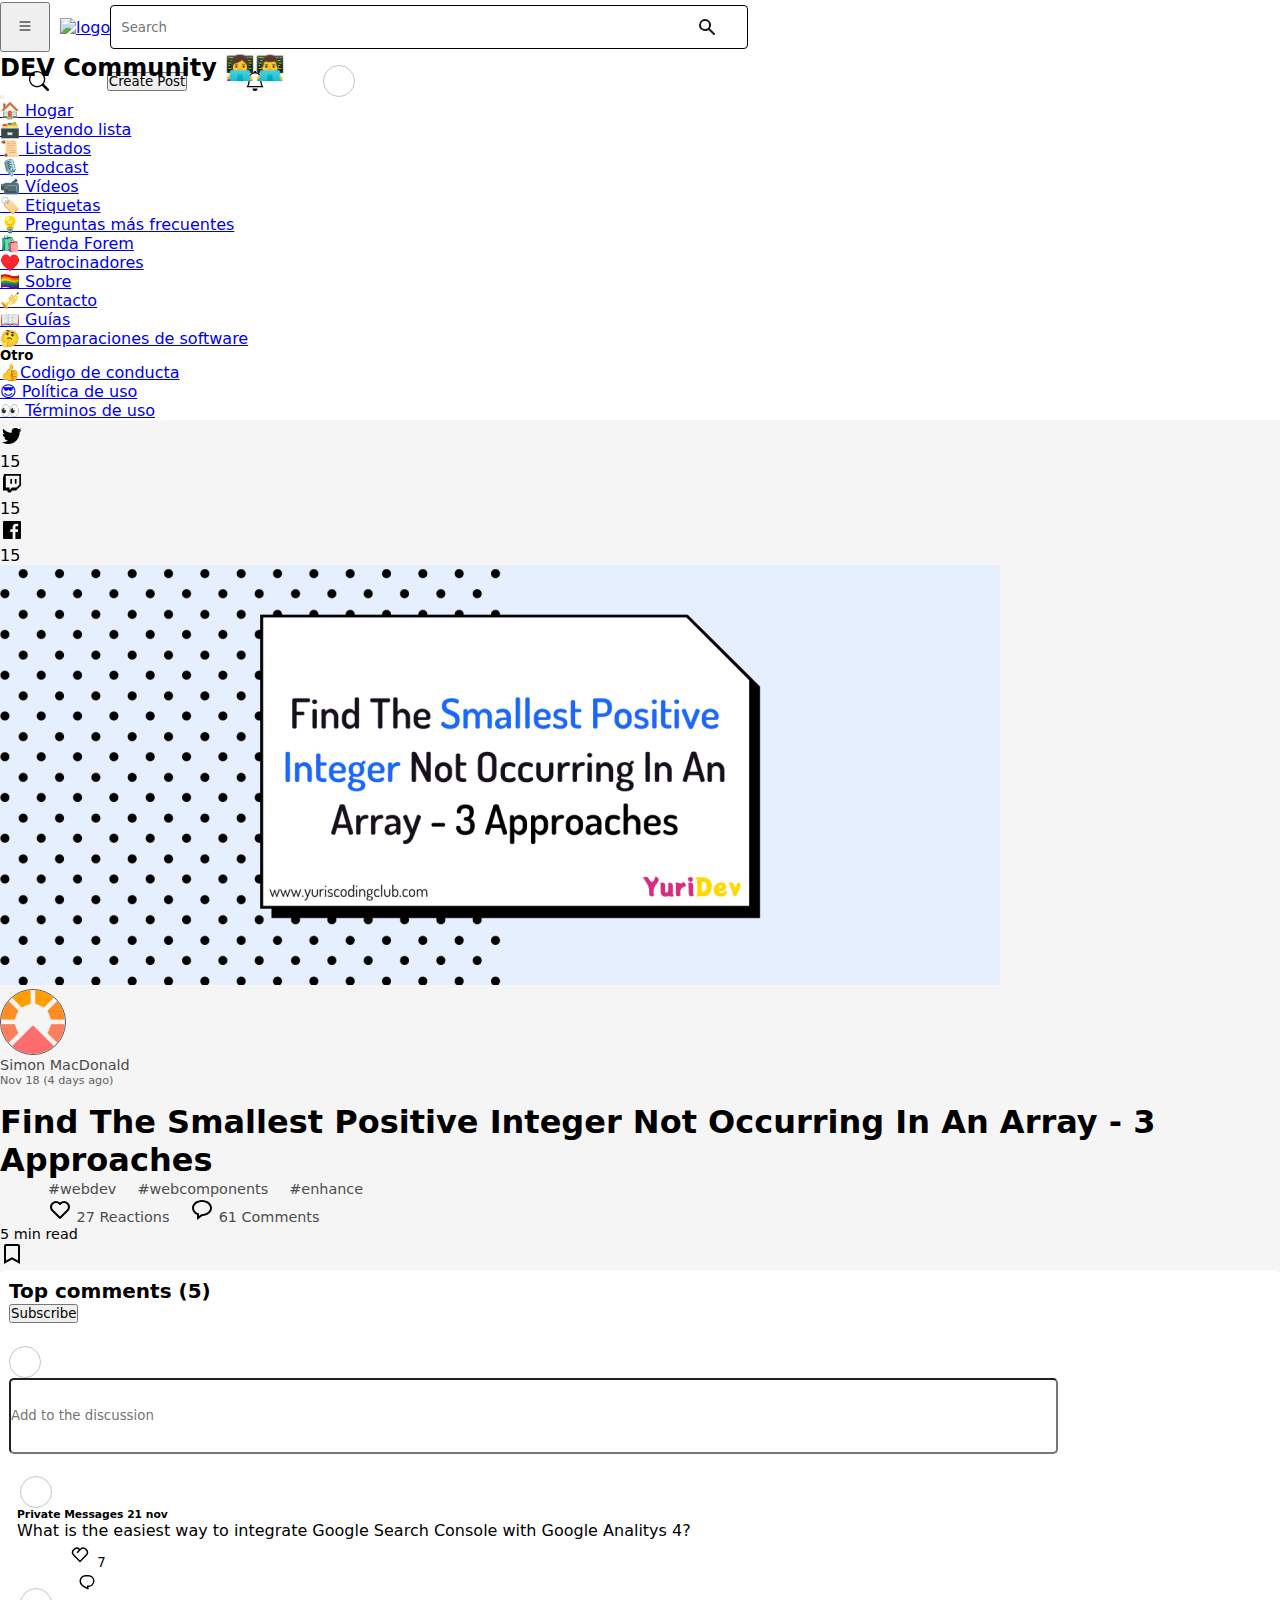
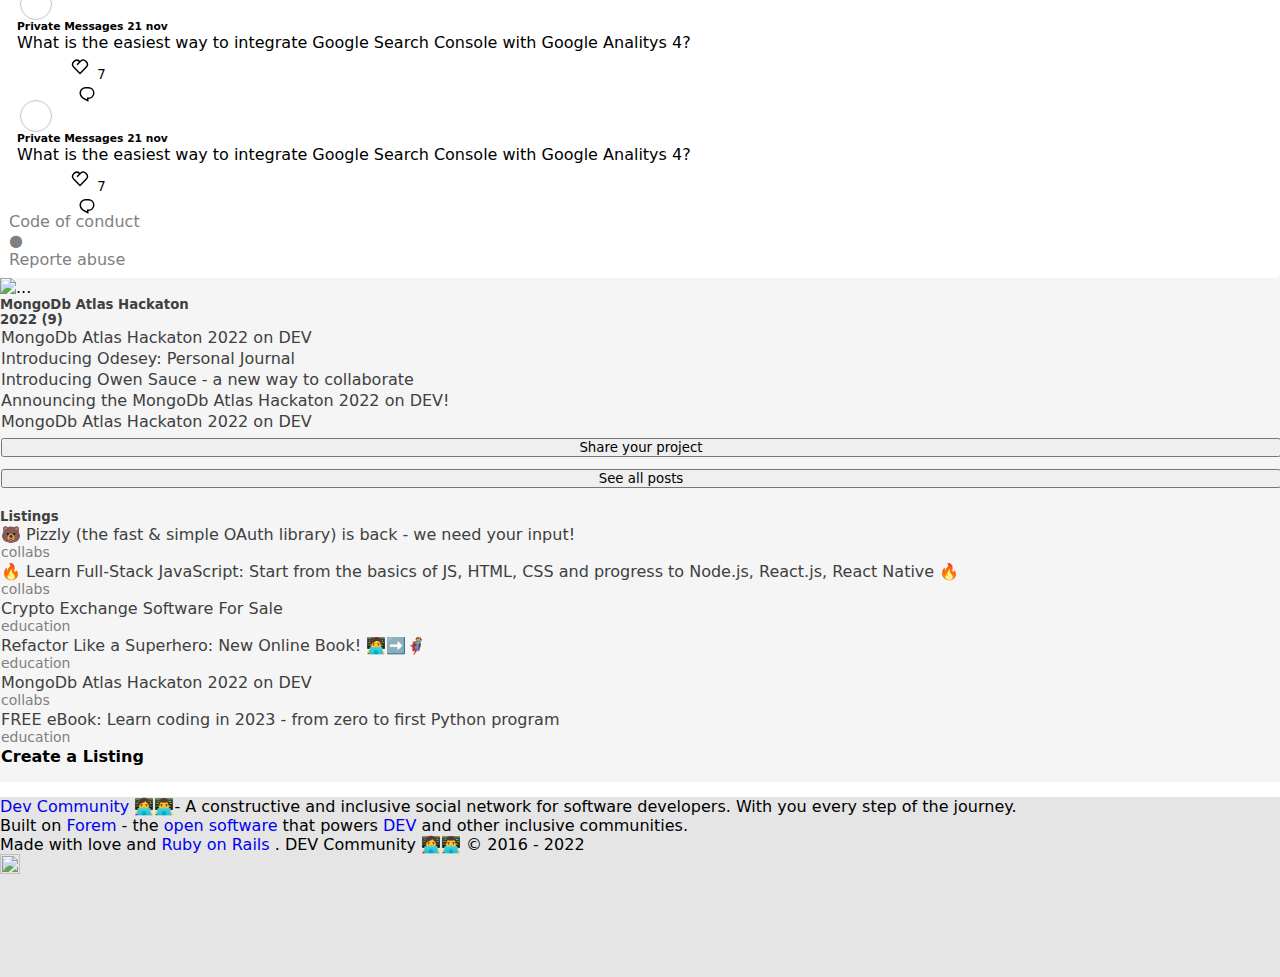
==== src/entrada.html @ 7623a85a "comentarios" ====
<!DOCTYPE html>
<html lang="en">
  <head>
    <meta charset="utf-8" />
    <meta name="viewport" content="width=device-width, initial-scale=1" />
    <title>Bootstrap demo</title>

    <link
      href="https://cdn.jsdelivr.net/npm/bootstrap@5.2.2/dist/css/bootstrap.min.css"
      rel="stylesheet"
      integrity="sha384-Zenh87qX5JnK2Jl0vWa8Ck2rdkQ2Bzep5IDxbcnCeuOxjzrPF/et3URy9Bv1WTRi"
      crossorigin="anonymous"
    />
    <link rel="stylesheet" href="/style/style.css" />
  </head>
  <body>
    <header>
      <nav class="navbar navbar-expand-md d-flex justify-content-between ">
        <div id="navegacion1" class="d-flex justify-content-between">
          <button
            class="d-block d-md-none"
            style="width: 50px; height: 50px"
            type="button"
            data-bs-toggle="offcanvas"
            data-bs-target="#offcanvasExample"
            aria-controls="offcanvasExample"
          >
            <img src="/images/list.svg" alt="menu" />
          </button>
          <a href="#"
            ><img
              src="https://dev-to-uploads.s3.amazonaws.com/uploads/logos/resized_logo_UQww2soKuUsjaOGNB38o.png"
              alt="logo"
          /></a>
          <div class="input-wrapper d-none d-sm-none d-md-block">
            <input type="search" class="input" placeholder="Search">
          
            <svg xmlns="http://www.w3.org/2000/svg" class="input-icon" viewBox="0 0 20 20" fill="currentColor">
              <path fill-rule="evenodd" d="M8 4a4 4 0 100 8 4 4 0 000-8zM2 8a6 6 0 1110.89 3.476l4.817 4.817a1 1 0 01-1.414 1.414l-4.816-4.816A6 6 0 012 8z" clip-rule="evenodd" />
            </svg>
          </div>
        </div>
        <div id="navegacion2" class="d-flex">
          <a href="#" class="d-sm-blok d-md-none"> <div id="search"></div></a>
          <button type="button" class="d-none d-md-block btn btn-outline-primary  " id="post">Create Post</button>
          <a href="#"><div id="bell"></div></a>
          <a id="perfil" href="#"> <div id="imagen"></div></a>
        </div>
      </nav>

      
  
      
           <div

        class="offcanvas offcanvas-start"
        tabindex="-1"
        id="offcanvasExample"
        aria-labelledby="offcanvasExampleLabel"
      >
        <div class="offcanvas-header">
          <h2 class="offcanvas-title" id="offcanvasExampleLabel">
            <b>DEV Community 👩‍💻👨‍💻</b>
          </h2>
          <button
            type="button"
            class="btn-close text-reset"
            data-bs-dismiss="offcanvas"
            aria-label="Close"
          ></button>
        </div>
        <div class="offcanvas-body">
          <li><a href="#">🏠 Hogar</a></li>
          <li><a href="#">🗃️ Leyendo lista</a></li>
          <li><a href="#">📜 Listados</a></li>
          <li><a href="#">🎙️ podcast</a></li>
          <li><a href="#">📹 Vídeos</a></li>
          <li><a href="#">🏷️ Etiquetas</a></li>
          <li><a href="#">💡 Preguntas más frecuentes</a></li>
          <li><a href="#">🛍️ Tienda Forem</a></li>
          <li><a href="#">♥️ Patrocinadores</a></li>
          <li><a href="#">🏳️‍🌈 Sobre</a></li>
          <li><a href="#">🎺 Contacto</a></li>
          <li><a href="#">📖 Guías</a></li>
          <li><a href="#">🤔 Comparaciones de software</a></li>


          <h5 class="offcanvas-title" id="offcanvasExampleLabel">
            <b>Otro</b>
          </h5>


          <li><a href="#">👍Codigo de conducta</a></li>
          <li><a href="#">😎 Política de uso</a></li>
          <li><a href="#">👀 Términos de uso</a></li>
          <div
            class="ftr d-flex justify-content-around align-items-center"
            
          >
            <div class="twitter"></div>
            <div class="facebook"></div>
            <div class="github"></div>
            <div class="instagram"></div>
            <div class="twitch"></div>
          </div>
        </div>
      </div>
      
   

      
    </header>


    <main class="px-3 py-3 px-md-0 px-4 w-100 px-sm-0">
        <div class=" text-center w-100">
          <div class="row">
            <aside class="col-md-4 col-lg-1 d-none d-md-block main__asidei--width">


              <div class="d-flex flex-column align-items-end justify-content-around my-5 pe-2">
                <a class="nav-link text-dark" href="#"
                  ><img src="../images/bxl-twitter (2).svg" alt=""
                /></a>
                <p>15</p>
                <a class="nav-link text-dark" href="#"
                  ><img src="../images/bxl-twitch.svg" alt=""
                /></a>
                <p>15</p>
                <a class="nav-link text-dark" href="#"
                  ><img src="../images/bxl-facebook-square.svg" alt=""
                /></a>
                <p>15</p>

              </div>

            </aside>

            <section class="col-md-8 col-lg-7 section__center">
    
              <div class="py-2 ">
                <div class="card">
                  <img
                    src="../images/cardimage2.webp"
                    class="card-img-top"
                    alt="..."
                  />
                  <div class="card-body">
                    <div class="d-flex justify-content-start align-items-center">
                      <div class="section__card--imgUsuario">
                        <img src="../images/mac.webp" alt="img-entrada" />
                      </div>
                      <div class="section__card--textUsuario">
                        <a href="#" class="">Simon MacDonald</a>
                        <div>
                          <p class="text-start">Nov 18 (4 days ago)</p>
                        </div>

                      </div>
                    </div>

                    <h5 class="card-title section__card--textTitulo">Find The Smallest Positive Integer Not Occurring In An Array - 3 Approaches</h5>
                    <div class="text-start my-2 section__card--textTags">
                      <a href="#" class="">#webdev</a>
                      <a href="#" class="">#webcomponents</a>
                      <a href="#" class="">#enhance</a>
                    </div>
                    <div class="d-flex justify-content-between">
                      <div class="text-start mt-3 section__card--detalles">
                        <a href="#" class="">
                          <img src="../images/bx-heart.svg" alt="heart-icon" />
                          <span>27 Reactions</span>
                        </a>
                        <a href="#" class="">
                          <img
                            src="../images/bx-message-rounded.svg"
                            alt="comment-icon"
                          />
                          <span>61 Comments</span>
                        </a>
                      </div>
                      <div class="d-flex align-items-end section__card--detallesEntrada">
                        <p>5 min read</p>
                        <a href="#" class="link-secondary">
                          <img src="../images/bx-bookmark.svg" alt="book-icon" />
                        </a>
                      </div>
                    </div>
                  </div>
                </div>

              </div>

              <div class=" container comments"> <!--Section Comments-->
                <div class="comments__header d-flex justify-content-between">
                  <b><h2 class="comments__titulo">Top comments (5)</h2></b>
                  <button class="btn btn-outline-secondary">Subscribe</button>
                </div>
                <div class="comments__body ">
                  <div class="row-12 comments__body__nuevo--comentario d-flex">
                    <div class="nuevo__comentario__imagen--perfil col-3" id="imagen"></div>
                    <div class="nuevo__comentario--input col-9">
                      <input type="text" placeholder="Add to the discussion" class="comentario__input">
                    </div>
                  </div>
                  <div class="row comments__body__comentario--100 d-flex">
                    <div class="comments__body__comentario__imagen--perfil col-3" id="imagen"></div>
                    <div class="comments__body__comentario card col-9">
                      <div class="card-body">
                        <h6 class="card-subtitle mb-2  text-muted">Private Messages  21 nov</h6>
                        <p class="card-text">What is the easiest way to integrate Google Search Console with Google Analitys 4?</p>
                      </div>   
                    </div>
                  </div>
                  <div class="comments__body__footer d-flex justify-content-start">
                    <div class="coments__footer__icon d-flex">
                        <button>
                          <span class="d-flex ">
                            <svg  xmlns="http://www.w3.org/2000/svg" width="24" height="24" role="img" aria-labelledby="afn7x1014sww5833kxqg5kiu5793ynjr" class="crayons-icon reaction-icon not-reacted "><title id="afn7x1014sww5833kxqg5kiu5793ynjr">Like comment: </title><path d="M18.884 12.595l.01.011L12 19.5l-6.894-6.894.01-.01A4.875 4.875 0 0112 5.73a4.875 4.875 0 016.884 6.865zM6.431 7.037a3.375 3.375 0 000 4.773L12 17.38l5.569-5.569a3.375 3.375 0 10-4.773-4.773L9.613 10.22l-1.06-1.062 2.371-2.372a3.375 3.375 0 00-4.492.25v.001z"></path></svg>
                            <p>7</p>
                          </span>
                        </button>
                        
                    </div>   
                    <div class="coments__footer__icon d-flex">
                      <button>
                        <svg xmlns="http://www.w3.org/2000/svg" width="24" height="24" role="img" aria-labelledby="ale1wcowz6js3zw13abgcgvdupg0ibn3" class="crayons-icon reaction-icon not-reacted"><title id="ale1wcowz6js3zw13abgcgvdupg0ibn3">Comment button</title><path d="M10.5 5h3a6 6 0 110 12v2.625c-3.75-1.5-9-3.75-9-8.625a6 6 0 016-6zM12 15.5h1.5a4.501 4.501 0 001.722-8.657A4.5 4.5 0 0013.5 6.5h-3A4.5 4.5 0 006 11c0 2.707 1.846 4.475 6 6.36V15.5z"></path></svg>
                      </button>
                      <p></p>
                   </div> 
                                    
                </div>
                <div class="row comments__body__comentario--100 d-flex">
                  <div class="comments__body__comentario__imagen--perfil col-3" id="imagen"></div>
                  <div class="comments__body__comentario card col-9">
                    <div class="card-body">
                      <h6 class="card-subtitle mb-2  text-muted">Private Messages  21 nov</h6>
                      <p class="card-text">What is the easiest way to integrate Google Search Console with Google Analitys 4?</p>
                    </div>   
                  </div>
                </div>
                <div class="comments__body__footer d-flex justify-content-start">
                  <div class="coments__footer__icon d-flex">
                      <button>
                        <span class="d-flex ">
                          <svg  xmlns="http://www.w3.org/2000/svg" width="24" height="24" role="img" aria-labelledby="afn7x1014sww5833kxqg5kiu5793ynjr" class="crayons-icon reaction-icon not-reacted "><title id="afn7x1014sww5833kxqg5kiu5793ynjr">Like comment: </title><path d="M18.884 12.595l.01.011L12 19.5l-6.894-6.894.01-.01A4.875 4.875 0 0112 5.73a4.875 4.875 0 016.884 6.865zM6.431 7.037a3.375 3.375 0 000 4.773L12 17.38l5.569-5.569a3.375 3.375 0 10-4.773-4.773L9.613 10.22l-1.06-1.062 2.371-2.372a3.375 3.375 0 00-4.492.25v.001z"></path></svg>
                          <p>7</p>
                        </span>
                      </button>
                      
                  </div>   
                  <div class="coments__footer__icon d-flex">
                    <button>
                      <svg xmlns="http://www.w3.org/2000/svg" width="24" height="24" role="img" aria-labelledby="ale1wcowz6js3zw13abgcgvdupg0ibn3" class="crayons-icon reaction-icon not-reacted"><title id="ale1wcowz6js3zw13abgcgvdupg0ibn3">Comment button</title><path d="M10.5 5h3a6 6 0 110 12v2.625c-3.75-1.5-9-3.75-9-8.625a6 6 0 016-6zM12 15.5h1.5a4.501 4.501 0 001.722-8.657A4.5 4.5 0 0013.5 6.5h-3A4.5 4.5 0 006 11c0 2.707 1.846 4.475 6 6.36V15.5z"></path></svg>
                    </button>
                    <p></p>
                 </div> 
                                  
              </div>
              <div class="row comments__body__comentario--100 d-flex">
                <div class="comments__body__comentario__imagen--perfil col-3" id="imagen"></div>
                <div class="comments__body__comentario card col-9">
                  <div class="card-body">
                    <h6 class="card-subtitle mb-2  text-muted">Private Messages  21 nov</h6>
                    <p class="card-text">What is the easiest way to integrate Google Search Console with Google Analitys 4?</p>
                  </div>   
                </div>
              </div>
              <div class="comments__body__footer d-flex justify-content-start">
                <div class="coments__footer__icon d-flex">
                    <button>
                      <span class="d-flex ">
                        <svg  xmlns="http://www.w3.org/2000/svg" width="24" height="24" role="img" aria-labelledby="afn7x1014sww5833kxqg5kiu5793ynjr" class="crayons-icon reaction-icon not-reacted "><title id="afn7x1014sww5833kxqg5kiu5793ynjr">Like comment: </title><path d="M18.884 12.595l.01.011L12 19.5l-6.894-6.894.01-.01A4.875 4.875 0 0112 5.73a4.875 4.875 0 016.884 6.865zM6.431 7.037a3.375 3.375 0 000 4.773L12 17.38l5.569-5.569a3.375 3.375 0 10-4.773-4.773L9.613 10.22l-1.06-1.062 2.371-2.372a3.375 3.375 0 00-4.492.25v.001z"></path></svg>
                        <p>7</p>
                      </span>
                    </button>
                    
                </div>   
                <div class="coments__footer__icon d-flex">
                  <button>
                    <svg xmlns="http://www.w3.org/2000/svg" width="24" height="24" role="img" aria-labelledby="ale1wcowz6js3zw13abgcgvdupg0ibn3" class="crayons-icon reaction-icon not-reacted"><title id="ale1wcowz6js3zw13abgcgvdupg0ibn3">Comment button</title><path d="M10.5 5h3a6 6 0 110 12v2.625c-3.75-1.5-9-3.75-9-8.625a6 6 0 016-6zM12 15.5h1.5a4.501 4.501 0 001.722-8.657A4.5 4.5 0 0013.5 6.5h-3A4.5 4.5 0 006 11c0 2.707 1.846 4.475 6 6.36V15.5z"></path></svg>
                  </button>
                  <p></p>
               </div> 
                                
            </div>

                  
                  <div class="comments__footer d-flex flex-row justify-content-center">
                    <a href="#" style="text-decoration: none;"><p style="color: grey;"> Code of conduct</p></a>
                    <div style="width: 20px; color: grey;">●</div>
                    <a href="#" style="text-decoration: none;"><p style="color: grey;">Reporte abuse</p></a>

                  </div>

                
              </div>
              </div>
            </section>

            <aside class="col-lg-4">
              <div class="col--der pe-5">
                    <div>
                    <div class="card">
                        <img src="https://res.cloudinary.com/practicaldev/image/fetch/s--5h37pDBt--/c_limit,f_auto,fl_progressive,q_auto,w_500/https://dev-to-uploads.s3.amazonaws.com/uploads/articles/k29d2yopcvvhbmg57tto.png" class="card-img-top img-fluid"
                        alt="..."  style="width: 100%"/>
                        <div class="card-body">
                        
                        <h5 class="card-title">MongoDb Atlas Hackaton <br>
                            2022 (9)</h5>
            
                            <ul class="list-group list-group-flush">
                            <li class="list-group-item">MongoDb Atlas Hackaton 2022 on DEV</li>
                            <li class="list-group-item">Introducing Odesey: Personal Journal </li>
                            <li class="list-group-item">Introducing Owen Sauce - a new way to collaborate</li>
                            <li class="list-group-item">Announcing the MongoDb Atlas Hackaton 2022 on DEV!</li>
                            <li class="list-group-item">MongoDb Atlas  Hackaton 2022 on DEV</li>
                            <li class="list-group-item"><button type="button" class="btn btn-primary">Share your project</button></li>
                            <li class="list-group-item"><button type="button" class="btn btn-secondary">See all posts</button></li>
                            </ul>
                        
                        </div>
                    </div>
                    </div>
            
                    <div>
                    <div class="card">
                        <div class="card-body">
                        <h5 class="card-title">Listings </h5>
                        <ul class="list-group list-group-flush">
                            <li class="list-group-item">🐻 Pizzly (the fast & simple OAuth library) is back - we need your input! <p class="card-text">collabs </p></li>
                            <li class="list-group-item">🔥 Learn Full-Stack JavaScript: Start from the basics of JS, HTML, CSS and progress to Node.js, React.js, React Native 🔥 <p class="card-text">collabs </p></li>
                            <li class="list-group-item">Crypto Exchange Software For Sale <p class="card-text">education </p></li>
                            <li class="list-group-item">Refactor Like a Superhero: New Online Book! 🧑‍💻➡️🦸<p class="card-text">education </p></li>
                            <li class="list-group-item">MongoDb Atlas Hackaton 2022 on DEV <p class="card-text">collabs </p></li>
                            <li class="list-group-item">FREE eBook: Learn coding in 2023 - from zero to first Python program<p class="card-text">education </p></li>
                            <li class="list-group-item"><div class="card-body">
                            <a href="#" class="card-link">Create a Listing</a> 
                            
                            </div></li>
                            
                        </ul>
                        
                        </div>
                        
                    </div>
                    </div>
              </div>     
            </aside>


          </div>
        </div>

    </main>


    <footer class="text-center"> 
        <div class=" p-4 pb-0" style="background-color: #e5e5e5;"> 
            <section class=""> 
                <p class="d-flex justify-content-center align-items-center"> <span class="me-3"><a href="https://dev.to/">Dev Community </a> 👩‍💻👨‍💻- A constructive and inclusive social network for software developers. With you every step of the journey.</span></p>

                <p class="d-flex justify-content-center align-items-center"><span class="me-3">Built on <a href="https://www.forem.com/">Forem</a> - the <a href="https://dev.to/t/opensource">open software</a> that powers <a href="#">DEV</a> and other inclusive communities.</span></p>

                <p class="d-flex justify-content-center align-items-center"><span class="me-3">Made with love and <a href="https://dev.to/t/rails">Ruby on Rails </a>. DEV Community 👩‍💻👨‍💻 © 2016 - 2022</span></p>

                <img src="https://cdn5.vectorstock.com/i/1000x1000/11/04/green-leaf-logo-design-template-modern-leaf-logo-vector-26551104.jpg" alt="" > 
            </section> 
        </div>
    </footer>

      <script
      src="https://cdn.jsdelivr.net/npm/bootstrap@5.2.2/dist/js/bootstrap.bundle.min.js"
      integrity="sha384-OERcA2EqjJCMA+/3y+gxIOqMEjwtxJY7qPCqsdltbNJuaOe923+mo//f6V8Qbsw3"
      crossorigin="anonymous">
      </script>
  </body>
</html>
---- style/style.css ----
header {
  background-color: #ffffff;
  border-bottom: 4px #f5f5f5 solid;
}

@media only screen and (max-width: 810px) {
  nav {
    width: 100%;
    height: 6vh;
    align-items: center;
  }
  nav #navegacion1 {
    width: 25%;
    height: 100%;
    display: flex;
    align-items: center;
    height: 100%;
  }
  nav #navegacion1 button {
    border: 0;
    background-color: transparent;
  }
  nav #navegacion1 button img {
    width: 2rem;
    height: 2rem;
  }
  nav #navegacion1 a img {
    width: 3.14rem;
    height: 2.5rem;
  }
  nav #navegacion2 {
    width: 30%;
    height: 100%;
    display: flex;
    justify-content: space-around;
    align-items: center;
  }
  nav #navegacion2 #search {
    background-image: url("/images/search.svg");
    background-size: 100% 100%;
    width: 20px;
    height: 20px;
  }
  nav #navegacion2 #bell {
    background-image: url("/images/bell.svg");
    background-size: 100% 100%;
    width: 20px;
    height: 20px;
  }
  nav #navegacion2 #perfil #imagen {
    border: 1px solid #c5c5c5;
    background-image: url("https://res.cloudinary.com/practicaldev/image/fetch/s--rw78308h--/c_fill,f_auto,fl_progressive,h_90,q_auto,w_90/https://dev-to-uploads.s3.amazonaws.com/uploads/user/profile_image/957623/0e3c3a82-6032-495f-8ee4-874d95885c14.png");
    border-radius: 20px;
    width: 30px;
    height: 30px;
  }
  .offcanvas.offcanvas-start {
    width: 76%;
  }
  .offcanvas.offcanvas-start h2 {
    font-size: 1.125rem;
  }
  .offcanvas .offcanvas-body li {
    display: flex;
    align-items: center;
    width: 100%;
    height: 5%;
    list-style: none;
  }
  .offcanvas .offcanvas-body li a {
    color: black;
    height: 80%;
    text-decoration: none;
  }
  .offcanvas .offcanvas-body .ftr {
    width: 80%;
    height: 5vh;
  }
  .offcanvas .offcanvas-body .ftr .twitter {
    background-image: url("/images/twitter.svg");
    background-size: 100% 100%;
    width: 20px;
    height: 20px;
  }
  .offcanvas .offcanvas-body .ftr .facebook {
    background-image: url("/images/facebook.svg");
    background-size: 100% 100%;
    width: 20px;
    height: 20px;
  }
  .offcanvas .offcanvas-body .ftr .github {
    background-image: url(/images/github.svg);
    background-size: 100% 100%;
    width: 20px;
    height: 20px;
  }
  .offcanvas .offcanvas-body .ftr .instagram {
    background-image: url("/images/instagram.svg");
    background-size: 100% 100%;
    width: 20px;
    height: 20px;
  }
  .offcanvas .offcanvas-body .ftr .twitch {
    background-image: url("/images/twitch.svg");
    background-size: 100% 100%;
    width: 20px;
    height: 20px;
  }
}
@media only screen and (min-width: 810px) {
  body header nav {
    width: 100%;
    height: 6vh;
    align-items: center;
  }
  body header nav #navegacion1 {
    width: 60%;
    height: 100%;
    display: flex;
    align-items: center;
  }
  body header nav #navegacion1 a {
    margin-left: 10px;
  }
  body header nav #navegacion1 a img {
    width: 3.6rem;
    height: 2.7rem;
  }
  body header nav #navegacion1 .input-wrapper {
    position: relative;
    width: 83%;
  }
  body header nav #navegacion1 .input {
    border: 1px solid black;
    border-radius: 4px;
    color: #191919;
    padding: 15px 2px 15px 10px;
    width: 100%;
    height: 2.7rem;
  }
  body header nav #navegacion1 .input-icon {
    color: #191919;
    position: absolute;
    width: 20px;
    height: 20px;
    left: 92%;
    top: 50%;
    transform: translateY(-50%);
  }
  body header nav #navegacion2 {
    width: 30%;
    height: 100%;
    display: flex;
    justify-content: space-around;
    align-items: center;
  }
  body header nav #navegacion2 #search {
    background-image: url("/images/search.svg");
    background-size: 100% 100%;
    width: 20px;
    height: 20px;
  }
  body header nav #navegacion2 #bell {
    background-image: url("/images/bell.svg");
    background-size: 100% 100%;
    width: 20px;
    height: 20px;
  }
  body header nav #navegacion2 #perfil #imagen {
    border: 1px solid #c5c5c5;
    background-image: url("https://res.cloudinary.com/practicaldev/image/fetch/s--rw78308h--/c_fill,f_auto,fl_progressive,h_90,q_auto,w_90/https://dev-to-uploads.s3.amazonaws.com/uploads/user/profile_image/957623/0e3c3a82-6032-495f-8ee4-874d95885c14.png");
    border-radius: 20px;
    width: 30px;
    height: 30px;
  }
}
main {
  background-color: #f5f5f5;
}
main .main__asideDer--iconosredes {
  color: #404040;
}
main .main__asided--width {
  width: 22rem;
}
main section .active {
  background-color: #f5f5f5 !important;
  color: #000 !important;
  font-weight: bold !important;
}
main section .section__botton--group {
  background-color: transparent;
  color: #575757;
  border: none;
  font-size: 1.1rem;
}
main section .section__card--imgUsuario {
  width: 5%;
  margin-right: 0.5rem;
}
main section .section__card--imgUsuario img {
  width: 100%;
  border: 1px solid #575757;
  border-radius: 50%;
  display: flex;
  justify-content: center;
  align-items: center;
}
main section .section__card--textUsuario a {
  color: #4d4d4d;
  font-weight: 500;
  font-size: 0.9rem;
  text-decoration: none;
}
main section .section__card--textUsuario p {
  font-size: 0.7rem;
  color: #5f5f5f;
  margin: 0;
}
main section .section__card--textTitulo {
  font-size: 2rem;
  font-weight: 700;
  margin-top: 1rem;
}
main section .section__card--textSubtitulo {
  font-size: 1.5rem;
  font-weight: 700;
}
main section .section__card--textTags {
  margin-left: 3rem;
}
main section .section__card--textTags a {
  text-decoration: none;
  color: #4d4d4d;
  margin-right: 1rem;
  font-size: 0.9rem;
}
main section .section__card--textTags a:hover {
  color: #000;
}
main section .section__card--detalles {
  margin-left: 3rem;
}
main section .section__card--detalles a {
  text-decoration: none;
  color: #4d4d4d;
  margin-right: 1rem;
  font-size: 0.9rem;
}
main section .section__card--detalles a:hover {
  color: #000;
}
main section .section__card--detallesEntrada p {
  margin: 0 1rem 0 0;
  font-size: 0.9rem;
}
main section .section__card--detallesEntrada img {
  margin-right: 1rem;
}

@media screen and (max-width: 576px) {
  aside .card__aside--1,
aside .card__aside--2,
aside .asideizq__tags {
    display: none;
  }
}
@media screen and (max-width: 768px) {
  .section__center {
    width: 31rem;
  }
  aside .main__asidei--width {
    width: 18rem;
    background-color: crimson !important;
  }
}
@media screen and (max-width: 576px) {
  main section {
    padding: 0 !important;
  }
}
@media screen and (max-width: 1020px) {
  .col--der {
    display: none;
  }
}
@media screen and (min-width: 1021px) {
  * {
    margin: 0;
    padding: 0;
    font-family: -apple-system, system-ui, BlinkMacSystemFont, "Segoe UI", Roboto, "Helvetica Neue", Arial, sans-serif;
  }
  .col--der div {
    margin-bottom: 15px;
  }
  .col--der .card-body {
    padding: 0px;
  }
  .col--der a {
    text-decoration: none;
    font-weight: bold;
    color: black;
  }
  .col--der h5 {
    font: 20px;
    color: #404040;
    font-weight: bold;
  }
  .col--der ul {
    width: 100%;
  }
  .col--der li {
    width: 100%;
    display: flex;
    flex-direction: column;
    justify-content: flex-start;
    list-style: none;
    border: 1px double transparent;
    color: #404040;
  }
  .col--der li p {
    display: block;
  }
  .col--der p {
    font-size: 14px;
    color: gray;
  }
  .col--der p span {
    background-color: yellow;
    color: red;
  }
  .col--der button {
    margin: 5px 0px 5px 0px;
  }
}
@media screen and (max-width: 425px) {
  footer {
    background-color: #e5e5e5;
    position: relative;
    bottom: 0;
    width: 100%;
    height: 40vh;
    padding: 0;
    margin: 0;
  }
  footer p {
    width: 100%;
    padding: 0;
    margin: 0;
  }
  footer img {
    visibility: hidden;
  }
  footer a {
    text-decoration: none;
    color: #0000EE;
  }
}
@media screen and (max-width: 1440px) {
  footer {
    background-color: #e5e5e5;
    padding: 0;
    margin: 0;
    position: relative;
    bottom: 0;
    width: 100%;
    height: 20vh;
  }
  footer img {
    width: 20px;
    height: 20px;
  }
  footer a {
    text-decoration: none;
    color: #0000EE;
  }
}
/*# sourceMappingURL=style.css.map */
body main div div section .comments {
  padding: 1vh;
  background-color: white;
  border-radius: 5px;
}
body main div div section .comments .comments__header {
  margin-bottom: 2.5vh;
}
body main div div section .comments .comments__header .comments__titulo {
  font-size: 1.25rem;
}
body main div div section .comments .comments__body .comments__body__nuevo--comentario .nuevo__comentario--input {
  width: 92%;
}
body main div div section .comments .comments__body .comments__body__nuevo--comentario .nuevo__comentario--input .comentario__input {
  border-radius: 5px;
  height: 8vh;
  width: 90%;
  margin-bottom: 2.5vh;
}
body main div div section .comments .comments__body .comments__body__comentario--100 {
  padding-left: 0.5rem;
}
body main div div section .comments .comments__body .comments__body__comentario--100 .comments__body__comentario__imagen--perfil {
  margin-right: 1.2rem;
  margin-left: 0.2rem;
}
body main div div section .comments .comments__body .comments__body__comentario--100 .comments__body__comentario {
  width: 81%;
}
body main div div section .comments .comments__body .comments__body__comentario--100 .comments__body__comentario .card-body {
  width: 100%;
}
body main div div section .comments .comments__body .comments__body__comentario--100 .comments__body__comentario .card-body .card-subtitle {
  text-align: left;
}
body main div div section .comments .comments__body .comments__body__comentario--100 .comments__body__comentario .card-body .card-text {
  font-size: 1rem;
  text-align: justify;
}
body main div div section .comments .comments__body .comments__body__footer {
  padding-left: 3rem;
  height: 2rem;
  margin-bottom: 1rem;
}
body main div div section .comments .comments__body .comments__body__footer button {
  display: flex;
  justify-content: center;
  align-items: center;
  width: 60px;
  border: 0;
  background-color: white;
}
body main div div section .comments .comments__body .comments__body__footer button span {
  display: flex;
  justify-content: center;
  align-items: center;
}
body main div div section .comments .comments__body .comments__body__footer button span p {
  margin-left: 5px;
  margin-top: 15px;
}
body main div div section .comments .comments__body .comments__body__footer button:hover {
  border: 1px white solid;
  border-radius: 10px;
  background-color: #F8F8F8;
}
body main div div section .comments #imagen {
  border: 1px solid #c5c5c5;
  background-image: url("https://res.cloudinary.com/practicaldev/image/fetch/s--rw78308h--/c_fill,f_auto,fl_progressive,h_90,q_auto,w_90/https://dev-to-uploads.s3.amazonaws.com/uploads/user/profile_image/957623/0e3c3a82-6032-495f-8ee4-874d95885c14.png");
  border-radius: 20px;
  width: 30px;
  height: 30px;
}/*# sourceMappingURL=style.css.map */
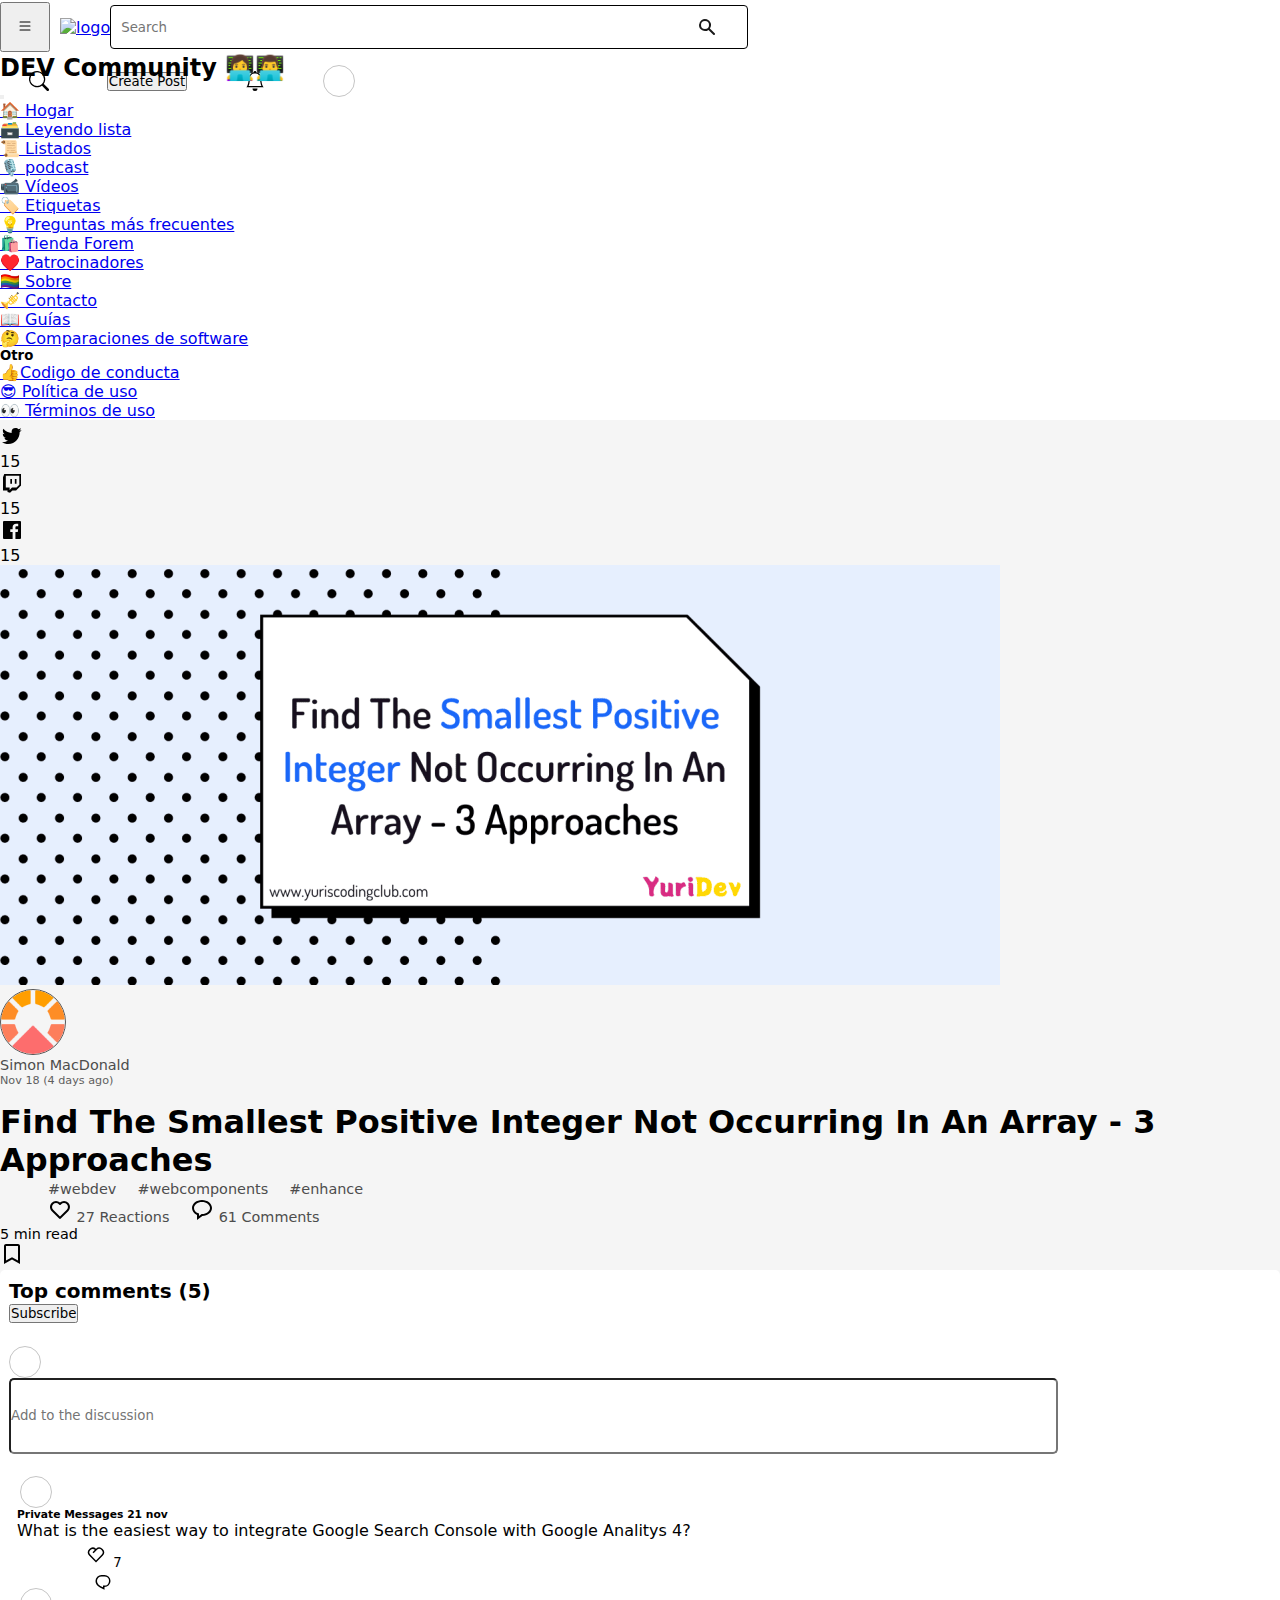
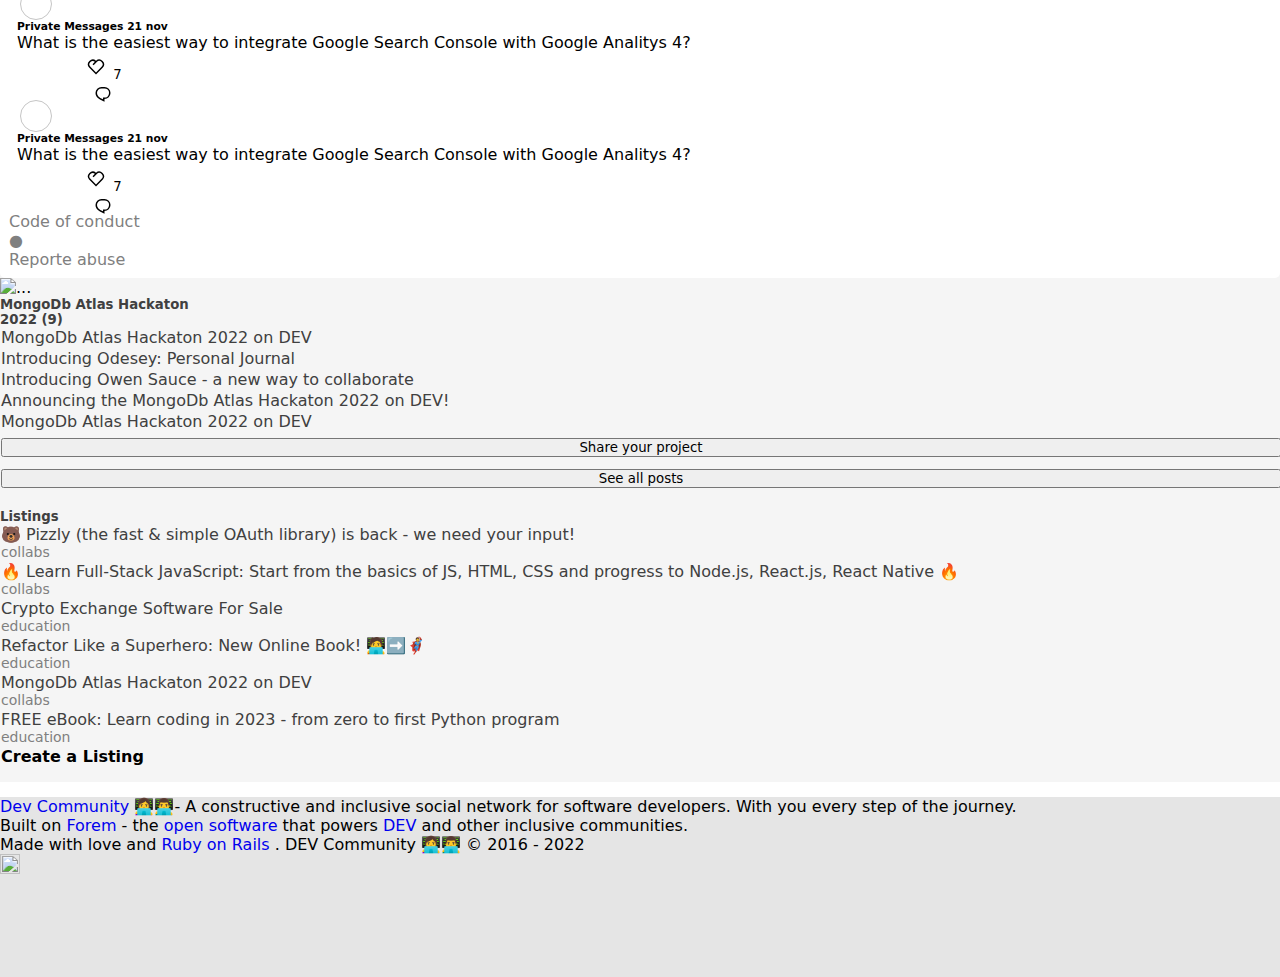
==== commit e180e1b0: "insercion de comentarios" ====
--- a/src/entrada.html
+++ b/src/entrada.html
@@ -204,7 +204,7 @@
                     </div>
                   </div>
                   <div class="row comments__body__comentario--100 d-flex">
-                    <div class="comments__body__comentario__imagen--perfil col-3" id="imagen"></div>
+                    <div class="comments__body__comentario__imagen--perfil " id="imagen"></div>
                     <div class="comments__body__comentario card col-9">
                       <div class="card-body">
                         <h6 class="card-subtitle mb-2  text-muted">Private Messages  21 nov</h6>
--- a/style/style.css
+++ b/style/style.css
@@ -376,77 +376,155 @@
   }
 }
 /*# sourceMappingURL=style.css.map */
-body main div div section .comments {
-  padding: 1vh;
-  background-color: white;
-  border-radius: 5px;
-}
-body main div div section .comments .comments__header {
-  margin-bottom: 2.5vh;
-}
-body main div div section .comments .comments__header .comments__titulo {
-  font-size: 1.25rem;
-}
-body main div div section .comments .comments__body .comments__body__nuevo--comentario .nuevo__comentario--input {
-  width: 92%;
-}
-body main div div section .comments .comments__body .comments__body__nuevo--comentario .nuevo__comentario--input .comentario__input {
-  border-radius: 5px;
-  height: 8vh;
-  width: 90%;
-  margin-bottom: 2.5vh;
-}
-body main div div section .comments .comments__body .comments__body__comentario--100 {
-  padding-left: 0.5rem;
-}
-body main div div section .comments .comments__body .comments__body__comentario--100 .comments__body__comentario__imagen--perfil {
-  margin-right: 1.2rem;
-  margin-left: 0.2rem;
-}
-body main div div section .comments .comments__body .comments__body__comentario--100 .comments__body__comentario {
-  width: 81%;
-}
-body main div div section .comments .comments__body .comments__body__comentario--100 .comments__body__comentario .card-body {
-  width: 100%;
-}
-body main div div section .comments .comments__body .comments__body__comentario--100 .comments__body__comentario .card-body .card-subtitle {
-  text-align: left;
-}
-body main div div section .comments .comments__body .comments__body__comentario--100 .comments__body__comentario .card-body .card-text {
-  font-size: 1rem;
-  text-align: justify;
-}
-body main div div section .comments .comments__body .comments__body__footer {
-  padding-left: 3rem;
-  height: 2rem;
-  margin-bottom: 1rem;
-}
-body main div div section .comments .comments__body .comments__body__footer button {
-  display: flex;
-  justify-content: center;
-  align-items: center;
-  width: 60px;
-  border: 0;
-  background-color: white;
-}
-body main div div section .comments .comments__body .comments__body__footer button span {
-  display: flex;
-  justify-content: center;
-  align-items: center;
-}
-body main div div section .comments .comments__body .comments__body__footer button span p {
-  margin-left: 5px;
-  margin-top: 15px;
-}
-body main div div section .comments .comments__body .comments__body__footer button:hover {
-  border: 1px white solid;
-  border-radius: 10px;
-  background-color: #F8F8F8;
-}
-body main div div section .comments #imagen {
-  border: 1px solid #c5c5c5;
-  background-image: url("https://res.cloudinary.com/practicaldev/image/fetch/s--rw78308h--/c_fill,f_auto,fl_progressive,h_90,q_auto,w_90/https://dev-to-uploads.s3.amazonaws.com/uploads/user/profile_image/957623/0e3c3a82-6032-495f-8ee4-874d95885c14.png");
-  border-radius: 20px;
-  width: 30px;
-  height: 30px;
+@media only screen and (max-width: 1080px) {
+  body main div div section .comments {
+    padding: 1vh;
+    background-color: white;
+    border-radius: 5px;
+  }
+  body main div div section .comments .comments__header {
+    margin-bottom: 2.5vh;
+  }
+  body main div div section .comments .comments__header .comments__titulo {
+    font-size: 1.25rem;
+  }
+  body main div div section .comments .comments__body .comments__body__nuevo--comentario .nuevo__comentario--input {
+    width: 92%;
+  }
+  body main div div section .comments .comments__body .comments__body__nuevo--comentario .nuevo__comentario--input .comentario__input {
+    border-radius: 5px;
+    height: 8vh;
+    width: 90%;
+    margin-bottom: 2.5vh;
+  }
+  body main div div section .comments .comments__body .comments__body__comentario--100 {
+    padding-left: 0.5rem;
+  }
+  body main div div section .comments .comments__body .comments__body__comentario--100 .comments__body__comentario__imagen--perfil {
+    margin-right: 1.2rem;
+    margin-left: 0.2rem;
+  }
+  body main div div section .comments .comments__body .comments__body__comentario--100 .comments__body__comentario {
+    width: 81%;
+  }
+  body main div div section .comments .comments__body .comments__body__comentario--100 .comments__body__comentario .card-body {
+    width: 100%;
+  }
+  body main div div section .comments .comments__body .comments__body__comentario--100 .comments__body__comentario .card-body .card-subtitle {
+    text-align: left;
+  }
+  body main div div section .comments .comments__body .comments__body__comentario--100 .comments__body__comentario .card-body .card-text {
+    font-size: 1rem;
+    text-align: justify;
+  }
+  body main div div section .comments .comments__body .comments__body__footer {
+    padding-left: 3rem;
+    height: 2rem;
+    margin-bottom: 1rem;
+  }
+  body main div div section .comments .comments__body .comments__body__footer button {
+    display: flex;
+    justify-content: center;
+    align-items: center;
+    width: 60px;
+    border: 0;
+    background-color: white;
+  }
+  body main div div section .comments .comments__body .comments__body__footer button span {
+    display: flex;
+    justify-content: center;
+    align-items: center;
+  }
+  body main div div section .comments .comments__body .comments__body__footer button span p {
+    margin-left: 5px;
+    margin-top: 15px;
+  }
+  body main div div section .comments .comments__body .comments__body__footer button:hover {
+    border: 1px white solid;
+    border-radius: 10px;
+    background-color: #F8F8F8;
+  }
+  body main div div section .comments #imagen {
+    border: 1px solid #c5c5c5;
+    background-image: url("https://res.cloudinary.com/practicaldev/image/fetch/s--rw78308h--/c_fill,f_auto,fl_progressive,h_90,q_auto,w_90/https://dev-to-uploads.s3.amazonaws.com/uploads/user/profile_image/957623/0e3c3a82-6032-495f-8ee4-874d95885c14.png");
+    border-radius: 20px;
+    width: 30px;
+    height: 30px;
+  }
+}
+@media only screen and (min-width: 1080px) {
+  body main div div section .comments {
+    padding: 1vh;
+    background-color: white;
+    border-radius: 5px;
+  }
+  body main div div section .comments .comments__header {
+    margin-bottom: 2.5vh;
+  }
+  body main div div section .comments .comments__header .comments__titulo {
+    font-size: 1.25rem;
+  }
+  body main div div section .comments .comments__body .comments__body__nuevo--comentario .nuevo__comentario--input {
+    width: 92%;
+  }
+  body main div div section .comments .comments__body .comments__body__nuevo--comentario .nuevo__comentario--input .comentario__input {
+    border-radius: 5px;
+    height: 8vh;
+    width: 90%;
+    margin-bottom: 2.5vh;
+  }
+  body main div div section .comments .comments__body .comments__body__comentario--100 {
+    padding-left: 0.5rem;
+  }
+  body main div div section .comments .comments__body .comments__body__comentario--100 .comments__body__comentario__imagen--perfil {
+    margin-right: 2.6rem;
+    margin-left: 0.2rem;
+  }
+  body main div div section .comments .comments__body .comments__body__comentario--100 .comments__body__comentario {
+    width: 81%;
+  }
+  body main div div section .comments .comments__body .comments__body__comentario--100 .comments__body__comentario .card-body {
+    width: 100%;
+  }
+  body main div div section .comments .comments__body .comments__body__comentario--100 .comments__body__comentario .card-body .card-subtitle {
+    text-align: left;
+  }
+  body main div div section .comments .comments__body .comments__body__comentario--100 .comments__body__comentario .card-body .card-text {
+    font-size: 1rem;
+    text-align: justify;
+  }
+  body main div div section .comments .comments__body .comments__body__footer {
+    padding-left: 4rem;
+    height: 2rem;
+    margin-bottom: 1rem;
+  }
+  body main div div section .comments .comments__body .comments__body__footer button {
+    display: flex;
+    justify-content: center;
+    align-items: center;
+    width: 60px;
+    border: 0;
+    background-color: white;
+  }
+  body main div div section .comments .comments__body .comments__body__footer button span {
+    display: flex;
+    justify-content: center;
+    align-items: center;
+  }
+  body main div div section .comments .comments__body .comments__body__footer button span p {
+    margin-left: 5px;
+    margin-top: 15px;
+  }
+  body main div div section .comments .comments__body .comments__body__footer button:hover {
+    border: 1px white solid;
+    border-radius: 10px;
+    background-color: #F8F8F8;
+  }
+  body main div div section .comments #imagen {
+    border: 1px solid #c5c5c5;
+    background-image: url("https://res.cloudinary.com/practicaldev/image/fetch/s--rw78308h--/c_fill,f_auto,fl_progressive,h_90,q_auto,w_90/https://dev-to-uploads.s3.amazonaws.com/uploads/user/profile_image/957623/0e3c3a82-6032-495f-8ee4-874d95885c14.png");
+    border-radius: 20px;
+    width: 30px;
+    height: 30px;
+  }
 }/*# sourceMappingURL=style.css.map */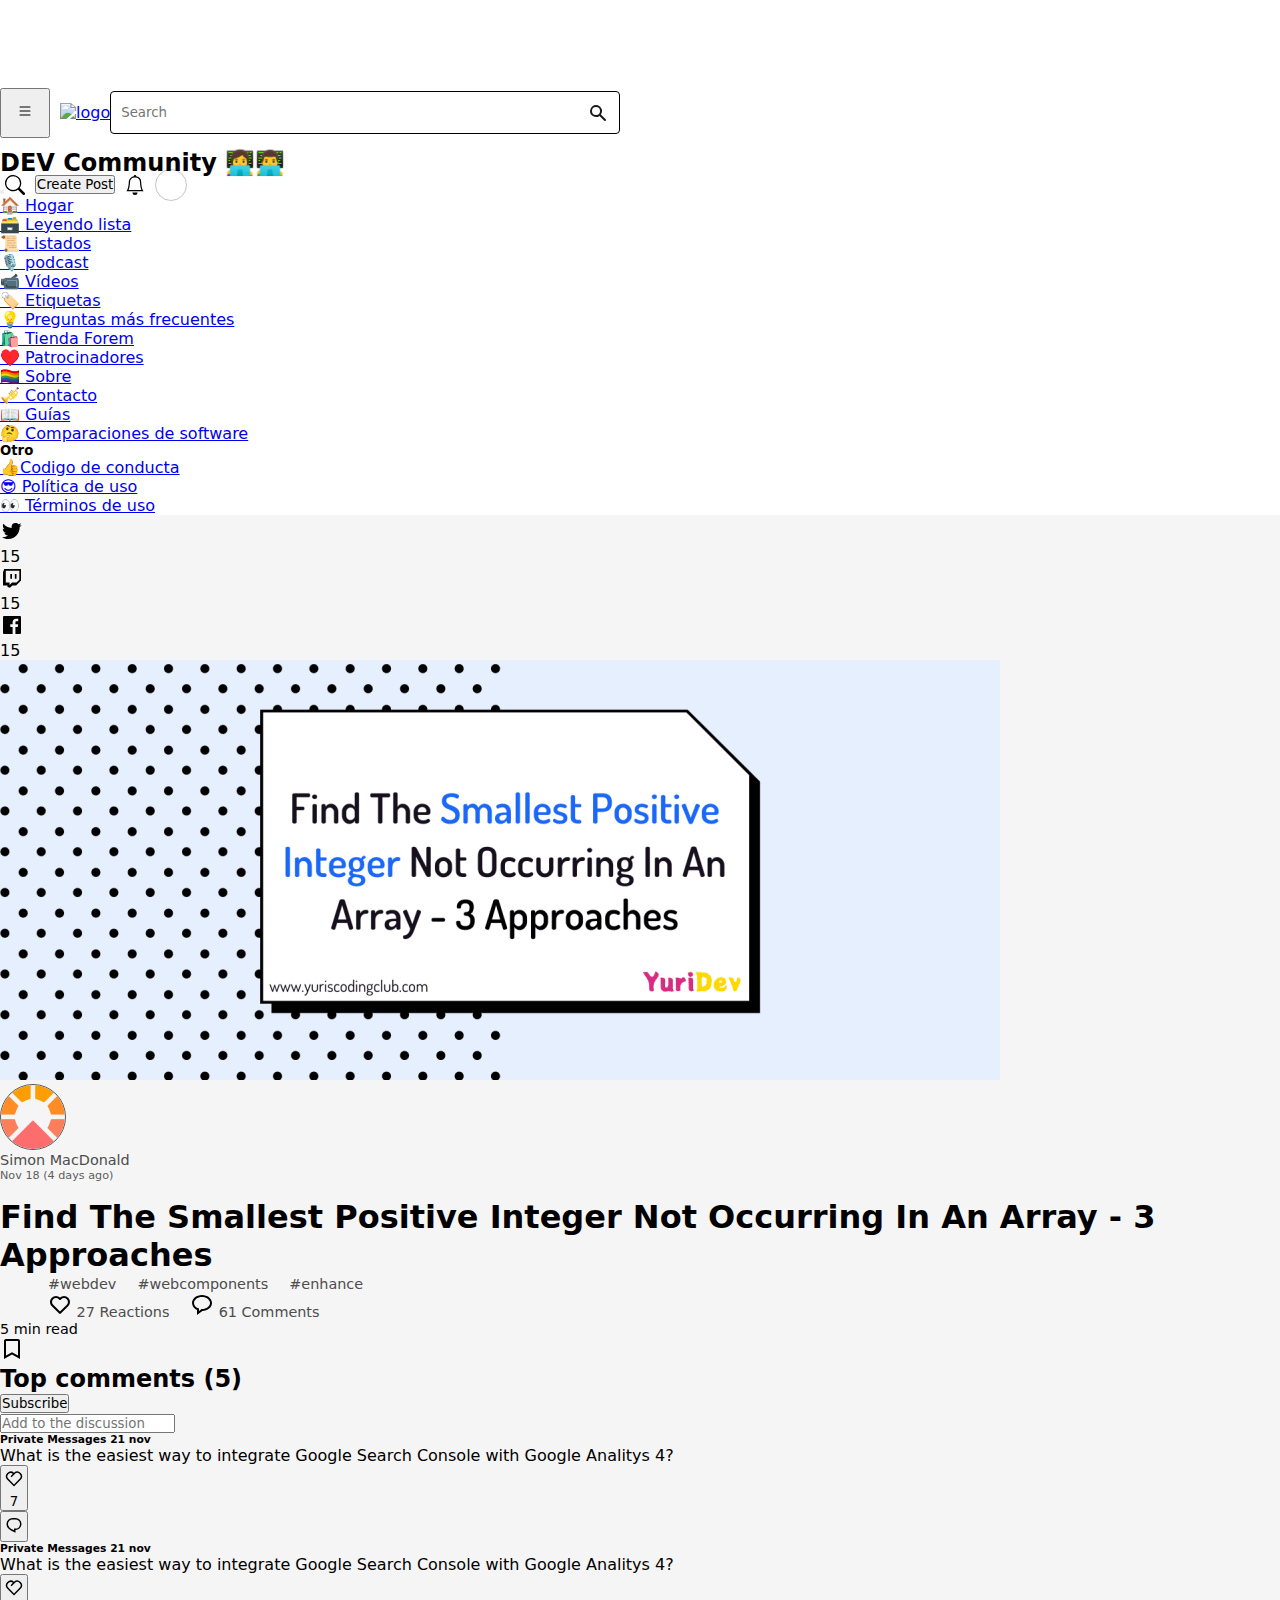
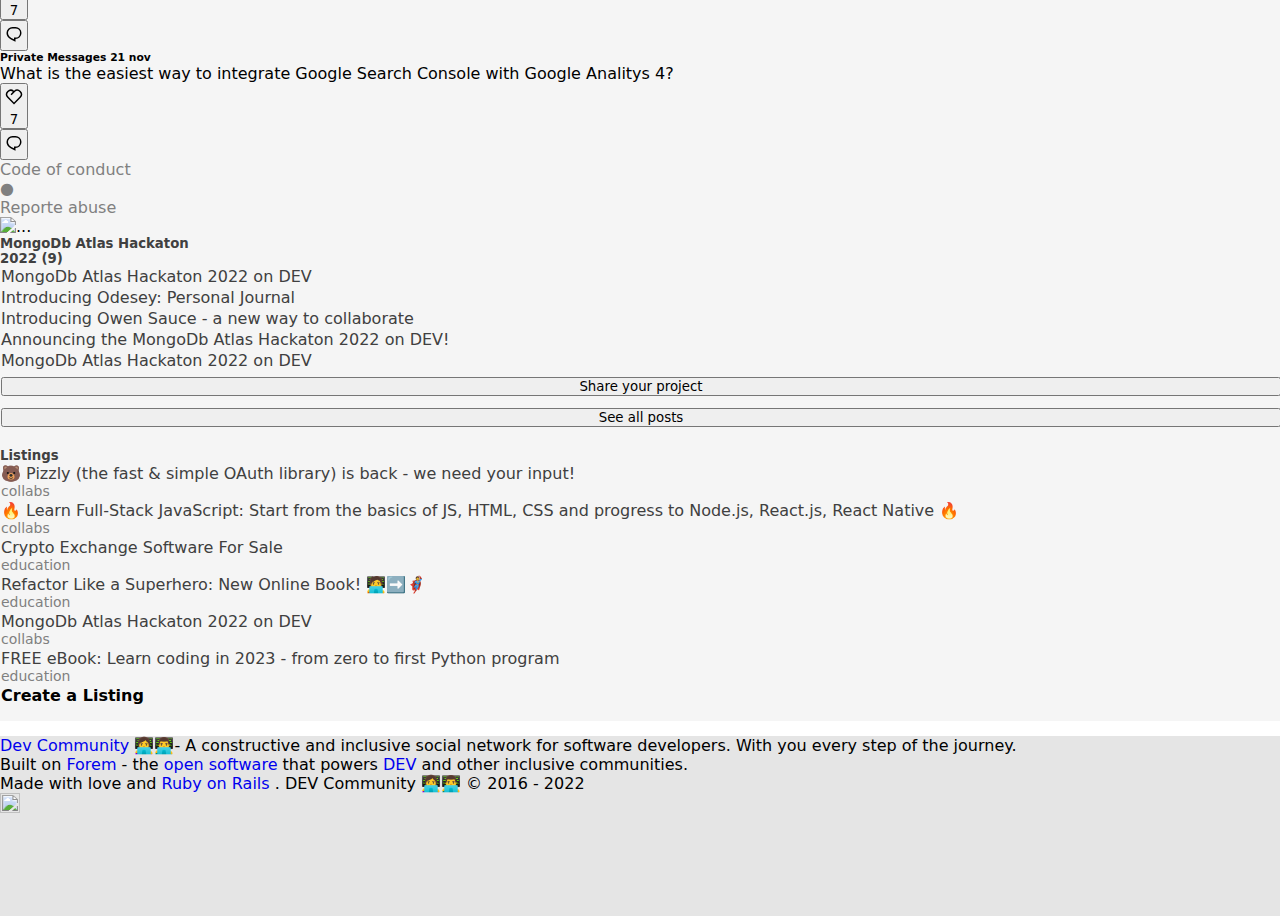
==== commit c9284189: "header y comentarios arreglados" ====
--- a/src/entrada.html
+++ b/src/entrada.html
@@ -14,7 +14,7 @@
     <link rel="stylesheet" href="/style/style.css" />
   </head>
   <body>
-    <header>
+    <header class="fixed-top">
       <nav class="navbar navbar-expand-md d-flex justify-content-between ">
         <div id="navegacion1" class="d-flex justify-content-between">
           <button
--- a/style/style.css
+++ b/style/style.css
@@ -110,7 +110,7 @@
 @media only screen and (min-width: 810px) {
   body header nav {
     width: 100%;
-    height: 6vh;
+    height: 8vh;
     align-items: center;
   }
   body header nav #navegacion1 {
@@ -135,7 +135,7 @@
     border-radius: 4px;
     color: #191919;
     padding: 15px 2px 15px 10px;
-    width: 100%;
+    width: 80%;
     height: 2.7rem;
   }
   body header nav #navegacion1 .input-icon {
@@ -143,12 +143,12 @@
     position: absolute;
     width: 20px;
     height: 20px;
-    left: 92%;
+    left: 75%;
     top: 50%;
     transform: translateY(-50%);
   }
   body header nav #navegacion2 {
-    width: 30%;
+    width: 15%;
     height: 100%;
     display: flex;
     justify-content: space-around;
@@ -376,155 +376,6 @@
   }
 }
 /*# sourceMappingURL=style.css.map */
-@media only screen and (max-width: 1080px) {
-  body main div div section .comments {
-    padding: 1vh;
-    background-color: white;
-    border-radius: 5px;
-  }
-  body main div div section .comments .comments__header {
-    margin-bottom: 2.5vh;
-  }
-  body main div div section .comments .comments__header .comments__titulo {
-    font-size: 1.25rem;
-  }
-  body main div div section .comments .comments__body .comments__body__nuevo--comentario .nuevo__comentario--input {
-    width: 92%;
-  }
-  body main div div section .comments .comments__body .comments__body__nuevo--comentario .nuevo__comentario--input .comentario__input {
-    border-radius: 5px;
-    height: 8vh;
-    width: 90%;
-    margin-bottom: 2.5vh;
-  }
-  body main div div section .comments .comments__body .comments__body__comentario--100 {
-    padding-left: 0.5rem;
-  }
-  body main div div section .comments .comments__body .comments__body__comentario--100 .comments__body__comentario__imagen--perfil {
-    margin-right: 1.2rem;
-    margin-left: 0.2rem;
-  }
-  body main div div section .comments .comments__body .comments__body__comentario--100 .comments__body__comentario {
-    width: 81%;
-  }
-  body main div div section .comments .comments__body .comments__body__comentario--100 .comments__body__comentario .card-body {
-    width: 100%;
-  }
-  body main div div section .comments .comments__body .comments__body__comentario--100 .comments__body__comentario .card-body .card-subtitle {
-    text-align: left;
-  }
-  body main div div section .comments .comments__body .comments__body__comentario--100 .comments__body__comentario .card-body .card-text {
-    font-size: 1rem;
-    text-align: justify;
-  }
-  body main div div section .comments .comments__body .comments__body__footer {
-    padding-left: 3rem;
-    height: 2rem;
-    margin-bottom: 1rem;
-  }
-  body main div div section .comments .comments__body .comments__body__footer button {
-    display: flex;
-    justify-content: center;
-    align-items: center;
-    width: 60px;
-    border: 0;
-    background-color: white;
-  }
-  body main div div section .comments .comments__body .comments__body__footer button span {
-    display: flex;
-    justify-content: center;
-    align-items: center;
-  }
-  body main div div section .comments .comments__body .comments__body__footer button span p {
-    margin-left: 5px;
-    margin-top: 15px;
-  }
-  body main div div section .comments .comments__body .comments__body__footer button:hover {
-    border: 1px white solid;
-    border-radius: 10px;
-    background-color: #F8F8F8;
-  }
-  body main div div section .comments #imagen {
-    border: 1px solid #c5c5c5;
-    background-image: url("https://res.cloudinary.com/practicaldev/image/fetch/s--rw78308h--/c_fill,f_auto,fl_progressive,h_90,q_auto,w_90/https://dev-to-uploads.s3.amazonaws.com/uploads/user/profile_image/957623/0e3c3a82-6032-495f-8ee4-874d95885c14.png");
-    border-radius: 20px;
-    width: 30px;
-    height: 30px;
-  }
-}
-@media only screen and (min-width: 1080px) {
-  body main div div section .comments {
-    padding: 1vh;
-    background-color: white;
-    border-radius: 5px;
-  }
-  body main div div section .comments .comments__header {
-    margin-bottom: 2.5vh;
-  }
-  body main div div section .comments .comments__header .comments__titulo {
-    font-size: 1.25rem;
-  }
-  body main div div section .comments .comments__body .comments__body__nuevo--comentario .nuevo__comentario--input {
-    width: 92%;
-  }
-  body main div div section .comments .comments__body .comments__body__nuevo--comentario .nuevo__comentario--input .comentario__input {
-    border-radius: 5px;
-    height: 8vh;
-    width: 90%;
-    margin-bottom: 2.5vh;
-  }
-  body main div div section .comments .comments__body .comments__body__comentario--100 {
-    padding-left: 0.5rem;
-  }
-  body main div div section .comments .comments__body .comments__body__comentario--100 .comments__body__comentario__imagen--perfil {
-    margin-right: 2.6rem;
-    margin-left: 0.2rem;
-  }
-  body main div div section .comments .comments__body .comments__body__comentario--100 .comments__body__comentario {
-    width: 81%;
-  }
-  body main div div section .comments .comments__body .comments__body__comentario--100 .comments__body__comentario .card-body {
-    width: 100%;
-  }
-  body main div div section .comments .comments__body .comments__body__comentario--100 .comments__body__comentario .card-body .card-subtitle {
-    text-align: left;
-  }
-  body main div div section .comments .comments__body .comments__body__comentario--100 .comments__body__comentario .card-body .card-text {
-    font-size: 1rem;
-    text-align: justify;
-  }
-  body main div div section .comments .comments__body .comments__body__footer {
-    padding-left: 4rem;
-    height: 2rem;
-    margin-bottom: 1rem;
-  }
-  body main div div section .comments .comments__body .comments__body__footer button {
-    display: flex;
-    justify-content: center;
-    align-items: center;
-    width: 60px;
-    border: 0;
-    background-color: white;
-  }
-  body main div div section .comments .comments__body .comments__body__footer button span {
-    display: flex;
-    justify-content: center;
-    align-items: center;
-  }
-  body main div div section .comments .comments__body .comments__body__footer button span p {
-    margin-left: 5px;
-    margin-top: 15px;
-  }
-  body main div div section .comments .comments__body .comments__body__footer button:hover {
-    border: 1px white solid;
-    border-radius: 10px;
-    background-color: #F8F8F8;
-  }
-  body main div div section .comments #imagen {
-    border: 1px solid #c5c5c5;
-    background-image: url("https://res.cloudinary.com/practicaldev/image/fetch/s--rw78308h--/c_fill,f_auto,fl_progressive,h_90,q_auto,w_90/https://dev-to-uploads.s3.amazonaws.com/uploads/user/profile_image/957623/0e3c3a82-6032-495f-8ee4-874d95885c14.png");
-    border-radius: 20px;
-    width: 30px;
-    height: 30px;
-  }
+body {
+  margin-top: 8.5vh;
 }/*# sourceMappingURL=style.css.map */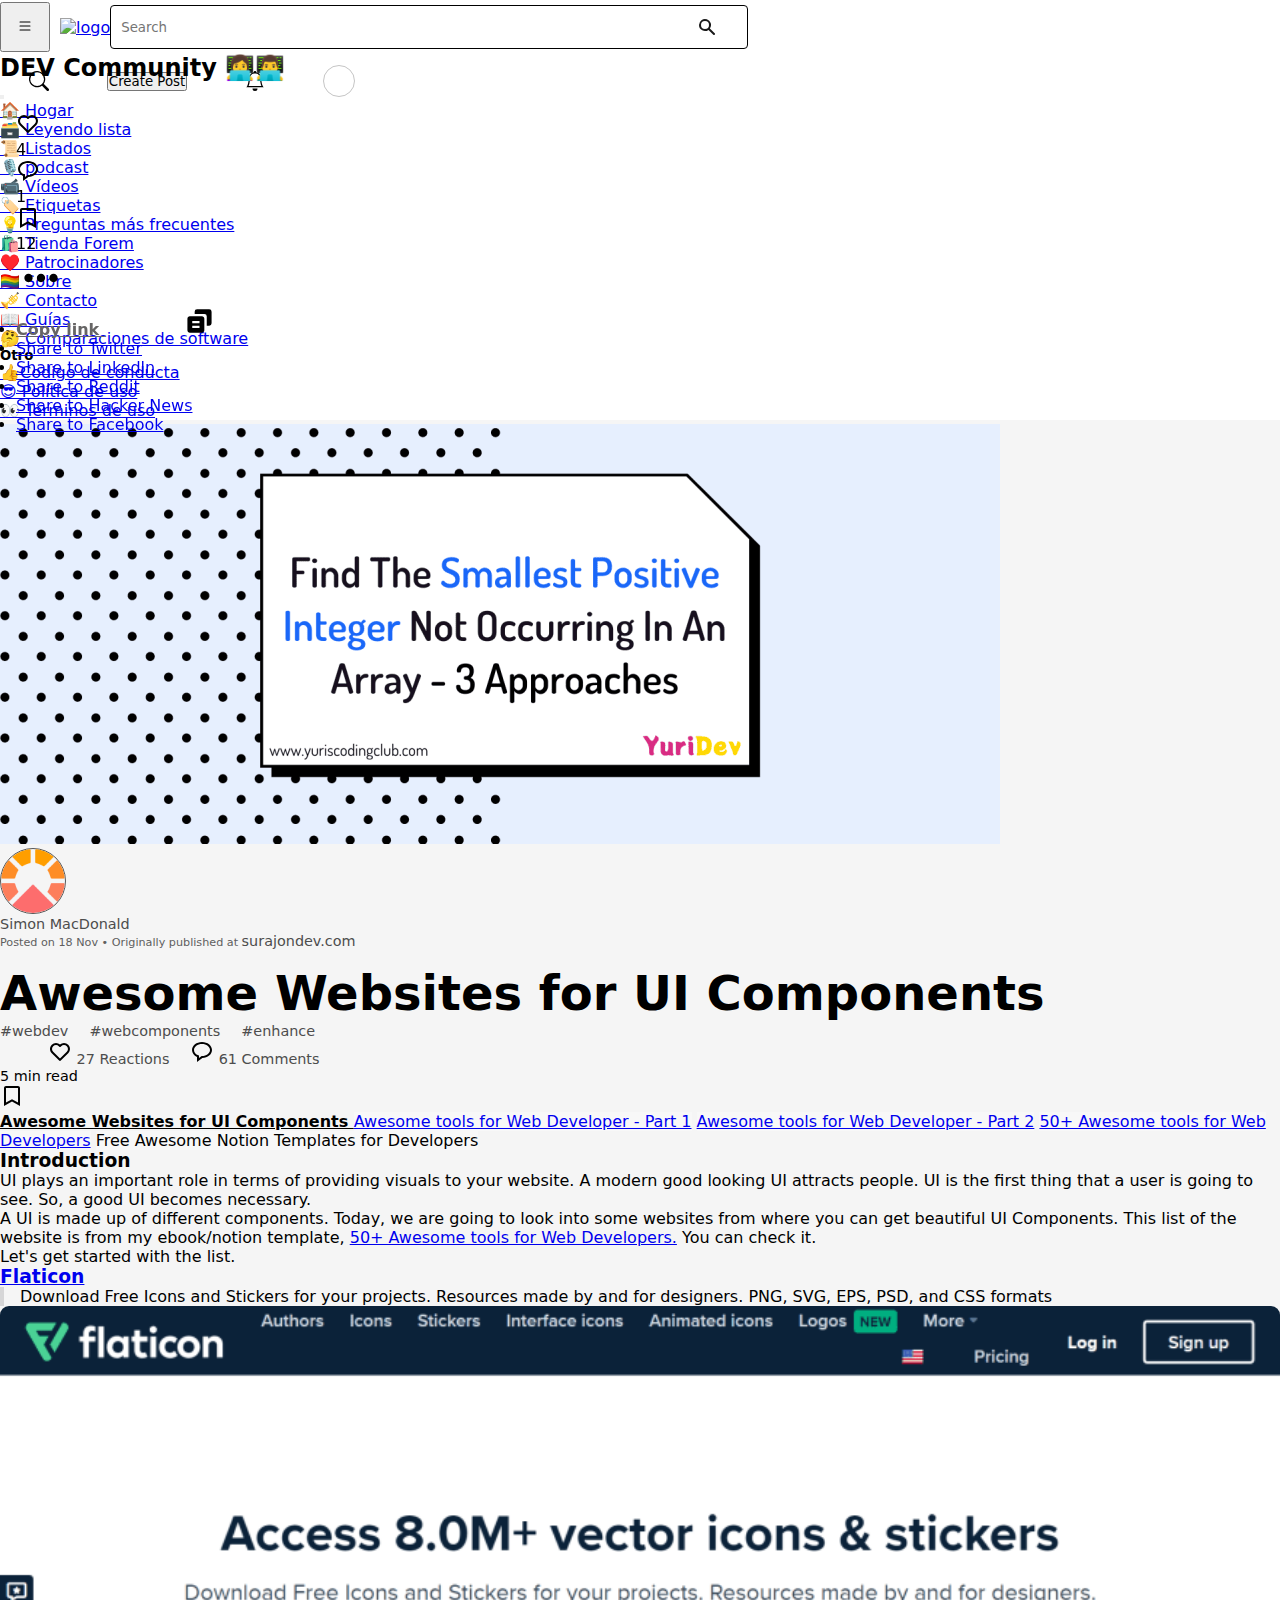
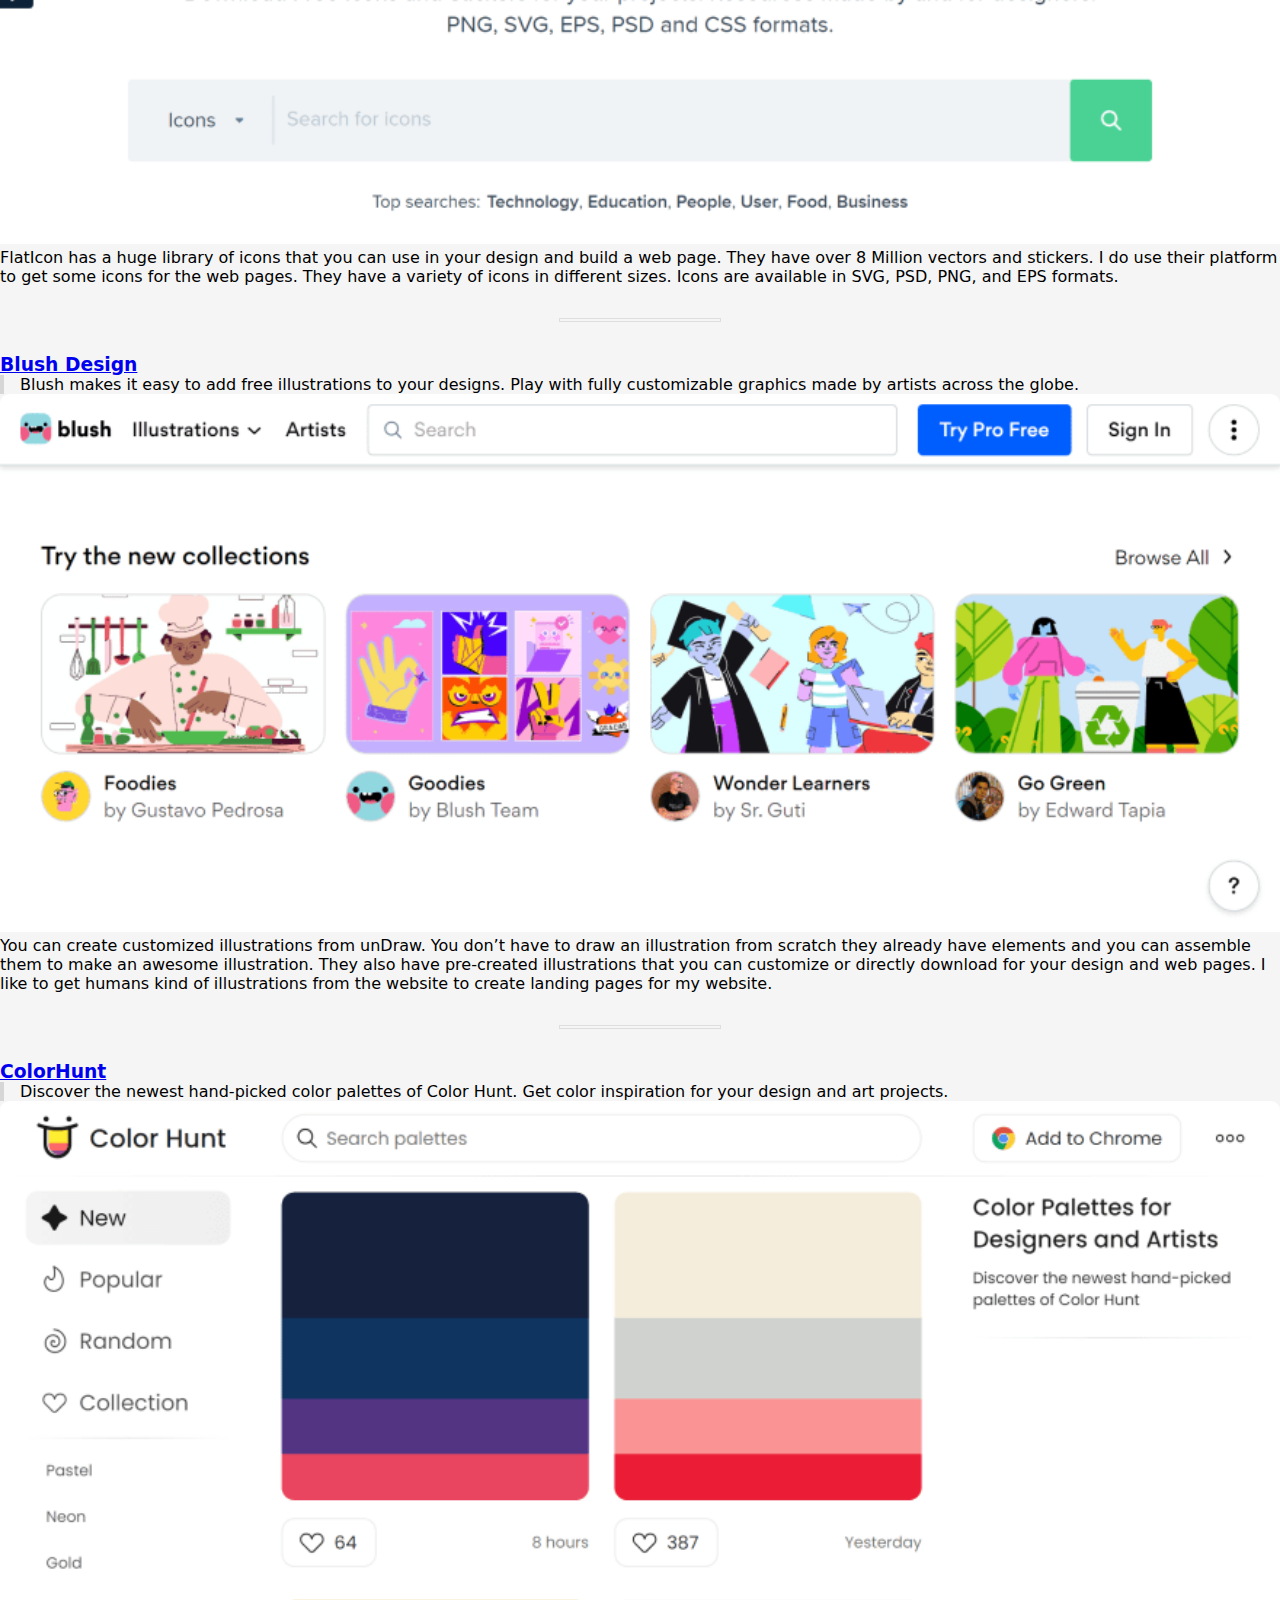
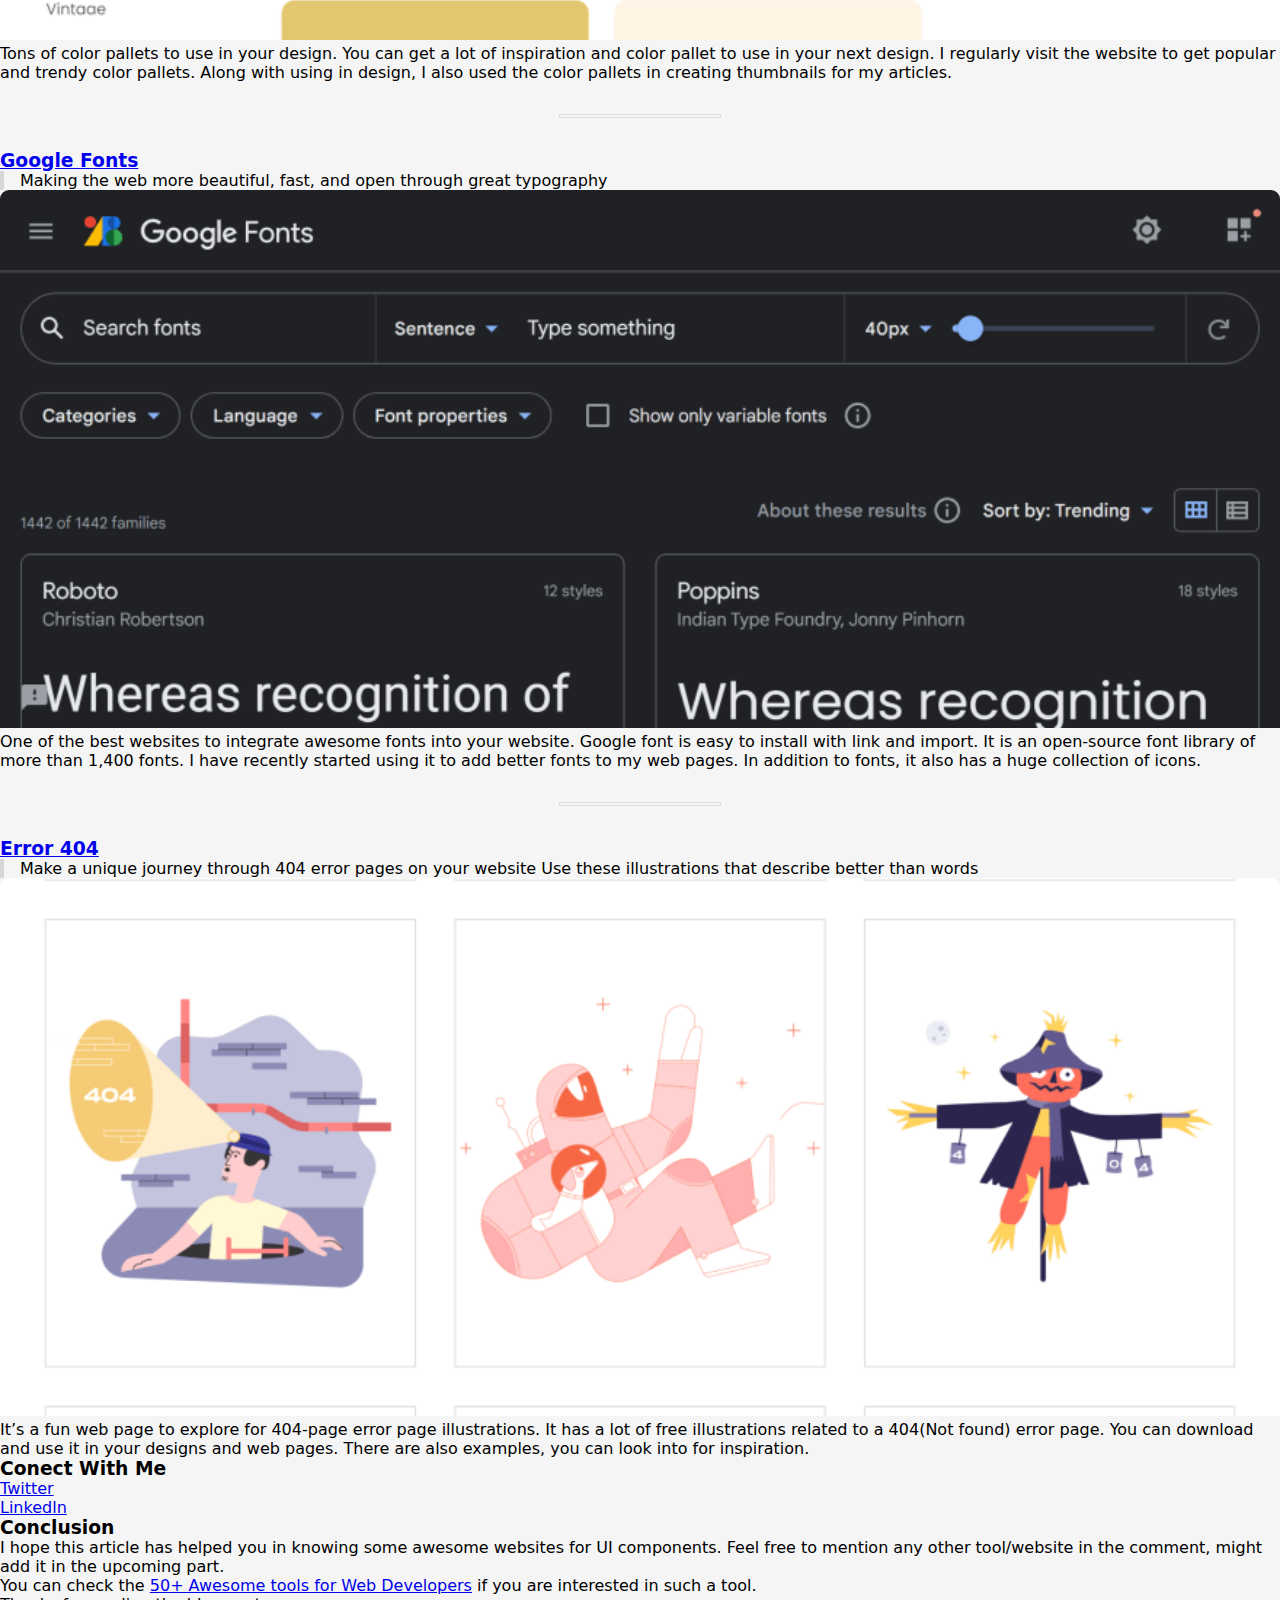
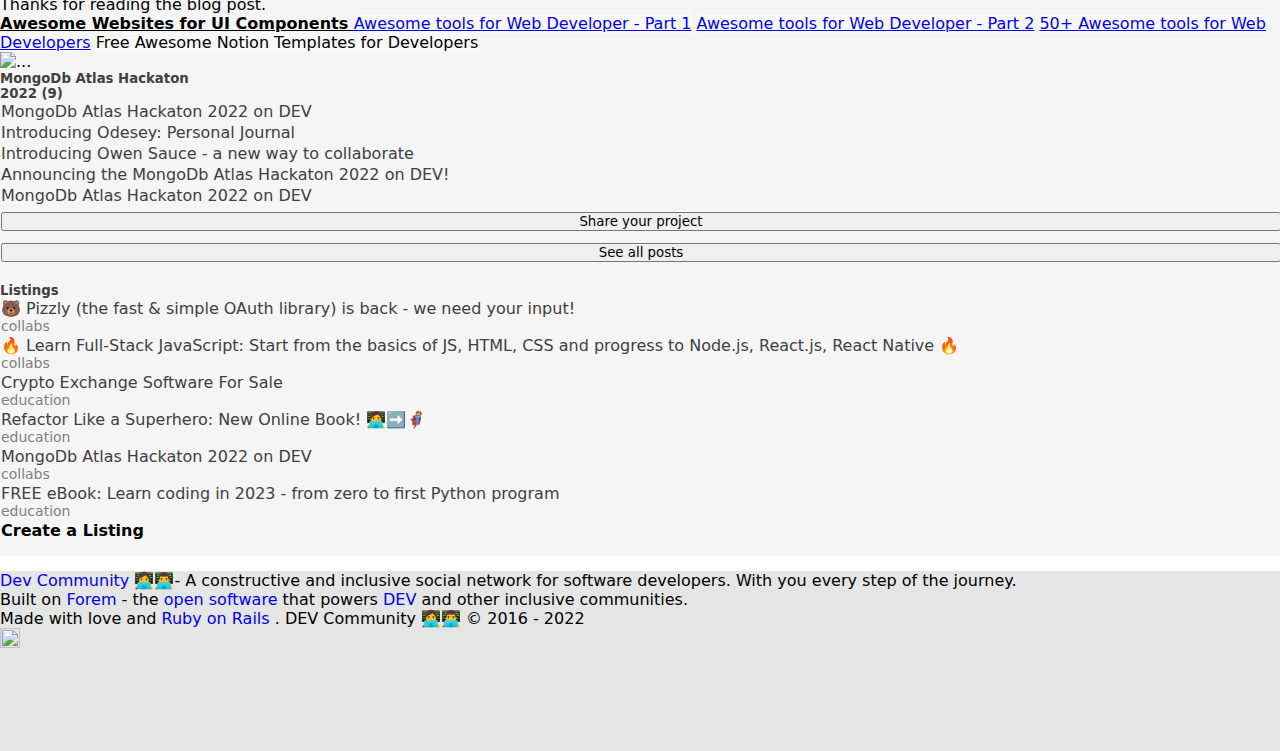
==== commit 4a3cf3e4: "Finishing aside left and center" ====
--- a/src/entrada.html
+++ b/src/entrada.html
@@ -14,7 +14,7 @@
     <link rel="stylesheet" href="/style/style.css" />
   </head>
   <body>
-    <header class="fixed-top">
+    <header>
       <nav class="navbar navbar-expand-md d-flex justify-content-between ">
         <div id="navegacion1" class="d-flex justify-content-between">
           <button
@@ -115,57 +115,93 @@
     <main class="px-3 py-3 px-md-0 px-4 w-100 px-sm-0">
         <div class=" text-center w-100">
           <div class="row">
-            <aside class="col-md-4 col-lg-1 d-none d-md-block main__asidei--width">
-
-
-              <div class="d-flex flex-column align-items-end justify-content-around my-5 pe-2">
-                <a class="nav-link text-dark" href="#"
-                  ><img src="../images/bxl-twitter (2).svg" alt=""
-                /></a>
-                <p>15</p>
-                <a class="nav-link text-dark" href="#"
-                  ><img src="../images/bxl-twitch.svg" alt=""
-                /></a>
-                <p>15</p>
-                <a class="nav-link text-dark" href="#"
-                  ><img src="../images/bxl-facebook-square.svg" alt=""
-                /></a>
-                <p>15</p>
+            <aside class="col-md-2 col-lg-1 d-none d-md-block">
+
+              <div class="mx-md-3 my-md-4  mx-5 my-5">
+
+                <div class="aside-fijo">
+                  <div class="">
+                    <a class="nav-link text-dark" href="#">
+                      <img src="../images/bx-heart.svg" alt=""/>
+                    </a>
+                  </div>
+  
+                  <div class="ms-2">
+                    <p>4</p>
+                  </div>
+                  <div>
+                    <a class="nav-link text-dark" href="#"
+                    ><img src="../images/bx-message-rounded.svg" alt=""
+                  /></a>
+                  </div>
+                  
+                  <div>
+                    <p class="ms-2">1</p>
+                  </div>
+                  
+                  <div>
+                    <a class="nav-link text-dark" href="#"
+                    ><img src="../images/bx-bookmark.svg" alt=""
+                  /></a>
+                  </div>
+                  <div>
+                    <p class="ms-1">12</p>
+                  </div>
+  
+                  <div class="">
+                    <div class="btn-group dropend rounded-circle entrada__boton--aside">
+                      <img src="../images/bx-dots-horizontal-rounded.svg" type="button" class="btn rounded-circle dropdown-toggle" data-bs-toggle="dropdown" aria-expanded="false">
+                      </img>
+                      <ul class="dropdown-menu menu__width--aside">
+                        <li><a class="dropdown-item activeItemMenu" aria-current="true" href="#">Copy link
+                          <div class="contenedor__icono--item"><img src="../images/bxs-copy-alt.svg" alt="copy-icon"></div>
+                        </a>
+                        </li>
+                        <li><a class="dropdown-item" href="#">Share to Twitter</a></li>
+                        <li><a class="dropdown-item" href="#">Share to Linkedln</a></li>
+                        <li><a class="dropdown-item" href="#">Share to Reddit</a></li>
+                        <li><a class="dropdown-item" href="#">Share to Hacker News</a></li>
+                        <li><a class="dropdown-item" href="#">Share to Facebook</a></li>
+                      </ul>
+                    </div>
+                  </div>
+                </div>
 
               </div>
 
-            </aside>
-
-            <section class="col-md-8 col-lg-7 section__center">
+            </aside> 
+
+            <section class="col-md-10 col-lg-7 entrada__section--center">
     
-              <div class="py-2 ">
+              <div class="py-0">
                 <div class="card">
                   <img
                     src="../images/cardimage2.webp"
                     class="card-img-top"
                     alt="..."
                   />
-                  <div class="card-body">
+                  <div class="card-body px-lg-5 px-md-4 px-sm-1">
                     <div class="d-flex justify-content-start align-items-center">
-                      <div class="section__card--imgUsuario">
+                      <div class="entrada__card--imgUsuario">
                         <img src="../images/mac.webp" alt="img-entrada" />
                       </div>
-                      <div class="section__card--textUsuario">
+                      <div class="entrada__card--textUsuario text-start mt-4">
                         <a href="#" class="">Simon MacDonald</a>
                         <div>
-                          <p class="text-start">Nov 18 (4 days ago)</p>
-                        </div>
-
-                      </div>
-                    </div>
-
-                    <h5 class="card-title section__card--textTitulo">Find The Smallest Positive Integer Not Occurring In An Array - 3 Approaches</h5>
-                    <div class="text-start my-2 section__card--textTags">
+                          <p class="text-start">Posted on 18 Nov • Originally published at 
+                            <a class="link-primary" href="https://surajondev.com/2022/11/21/awesome-websites-for-ui-components/">surajondev.com</a></p>
+                        </div>
+
+                      </div>
+                    </div>
+
+                    <h5 class="card-title entrada__card--textTitulo">Awesome Websites for UI Components</h5>
+                    <div class="text-start my-2 entrada__card--textTags">
                       <a href="#" class="">#webdev</a>
                       <a href="#" class="">#webcomponents</a>
                       <a href="#" class="">#enhance</a>
                     </div>
-                    <div class="d-flex justify-content-between">
+                    <div class="d-flex justify-content-between section__reactions">
                       <div class="text-start mt-3 section__card--detalles">
                         <a href="#" class="">
                           <img src="../images/bx-heart.svg" alt="heart-icon" />
@@ -186,115 +222,104 @@
                         </a>
                       </div>
                     </div>
+
+                    <div class="my-5">
+                      <div class="list-group entrada__list-group">
+                        <a href="#" class="list-group-item list-group-item-action active" aria-current="true">
+                          Awesome Websites for UI Components
+                        </a>
+                        <a href="#" class="list-group-item list-group-item-action">Awesome tools for Web Developer - Part 1</a>
+                        <a href="#" class="list-group-item list-group-item-action">Awesome tools for Web Developer - Part 2</a>
+                        <a href="#" class="list-group-item list-group-item-action">50+ Awesome tools for Web Developers</a>
+                        <a class="list-group-item list-group-item-action">Free Awesome Notion Templates for Developers</a>
+                      </div>
+
+                      <div class="my-5">
+                        <h3 class="text-start fs-2 fw-bold my-3">Introduction</h3>
+                        <p class="text-start fs-5">UI plays an important role in terms of providing visuals to your website. A modern good looking UI attracts people. UI is the first thing that a user is going to see. So, a good UI becomes necessary.</p>
+
+                        <p class="text-start fs-5">A UI is made up of different components. Today, we are going to look into some websites from where you can get beautiful UI Components. This list of the website is from my ebook/notion template, <a href="#">50+ Awesome tools for Web Developers.</a>  You can check it.</p>
+                          
+                        <p class="text-start fs-5">Let's get started with the list.</p>
+
+                        <div>
+                          <h3 class="text-start fs-2 fw-bold my-3"><a href="https://www.flaticon.com/">Flaticon</a></h3>
+                          <p class="text-start fs-5 entrada__content--borde">Download Free Icons and Stickers for your projects. Resources made by and for designers. PNG, SVG, EPS, PSD, and CSS formats</p>
+                        </div>
+                        <div class="entrada__content--img mb-3">
+                          <img src="../images/entrada-flat.png" alt="imagen-flaticon">
+                        </div>
+                        <p class="text-start fs-5">FlatIcon has a huge library of icons that you can use in your design and build a web page. They have over 8 Million vectors and stickers. I do use their platform to get some icons for the web pages. They have a variety of icons in different sizes. Icons are available in SVG, PSD, PNG, and EPS formats.</p>
+                        <hr class="entrada__content--borderBottom"></hr>
+
+                        <div>
+                          <h3 class="text-start fs-2 fw-bold my-3"><a href="https://blush.design/es">Blush Design</a></h3>
+                          <p class="text-start fs-5 entrada__content--borde">Blush makes it easy to add free illustrations to your designs. Play with fully customizable graphics made by artists across the globe.</p>
+                        </div>
+                        <div class="entrada__content--img mb-3">
+                          <img src="../images/entrada-blush.png" alt="imagen-blush">
+                        </div>
+                        <p class="text-start fs-5">You can create customized illustrations from unDraw. You don’t have to draw an illustration from scratch they already have elements and you can assemble them to make an awesome illustration. They also have pre-created illustrations that you can customize or directly download for your design and web pages. I like to get humans kind of illustrations from the website to create landing pages for my website.</p>
+                        <hr class="entrada__content--borderBottom"></hr>
+
+                        <div>
+                          <h3 class="text-start fs-2 fw-bold my-3"><a href="https://colorhunt.co/">ColorHunt</a></h3>
+                          <p class="text-start fs-5 entrada__content--borde">Discover the newest hand-picked color palettes of Color Hunt. Get color inspiration for your design and art projects.</p>
+                        </div>
+                        <div class="entrada__content--img mb-3">
+                          <img src="../images/entrada-color.png" alt="imagen-colorhhunt">
+                        </div>
+                        <p class="text-start fs-5">Tons of color pallets to use in your design. You can get a lot of inspiration and color pallet to use in your next design. I regularly visit the website to get popular and trendy color pallets. Along with using in design, I also used the color pallets in creating thumbnails for my articles.</p>
+                        <hr class="entrada__content--borderBottom"></hr>
+
+                        <div>
+                          <h3 class="text-start fs-2 fw-bold my-3"><a href="https://fonts.google.com/">Google Fonts</a></h3>
+                          <p class="text-start fs-5 entrada__content--borde">Making the web more beautiful, fast, and open through great typography</p>
+                        </div>
+                        <div class="entrada__content--img mb-3">
+                          <img src="../images/entrada-fonts.png" alt="imagen-google-fonts">
+                        </div>
+                        <p class="text-start fs-5">One of the best websites to integrate awesome fonts into your website. Google font is easy to install with link and import. It is an open-source font library of more than 1,400 fonts. I have recently started using it to add better fonts to my web pages. In addition to fonts, it also has a huge collection of icons.</p>
+                        <hr class="entrada__content--borderBottom"></hr>
+
+                        <div>
+                          <h3 class="text-start fs-2 fw-bold my-3"><a href="https://error404.fun/">Error 404</a></h3>
+                          <p class="text-start fs-5 entrada__content--borde">Make a unique journey through 404 error pages on your website Use these illustrations that describe better than words</p>
+                        </div>
+                        <div class="entrada__content--img mb-3">
+                          <img src="../images/entrada404.png" alt="imagen-error404">
+                        </div>
+                        <p class="text-start fs-5">It’s a fun web page to explore for 404-page error page illustrations. It has a lot of free illustrations related to a 404(Not found) error page. You can download and use it in your designs and web pages. There are also examples, you can look into for inspiration.</p>
+                        
+                        <h3 class="text-start fs-2 fw-bold my-3">Conect With Me</h3>
+                        <ul class="text-start fs-5 mb-3">
+                          <li><a href="https://twitter.com/">Twitter</a></li>
+                          <li><a href="https://www.linkedin.com/">Linkedln</a></li>
+                        </ul>
+                        <h3 class="text-start fs-2 fw-bold my-3">Conclusion</h3>
+                        <p class="text-start fs-5">I hope this article has helped you in knowing some awesome websites for UI components. Feel free to mention any other tool/website in the comment, might add it in the upcoming part.</p>
+                        <p class="text-start fs-5">You can check the <a href="#">50+ Awesome tools for Web Developers</a> if you are interested in such a tool.</p>
+                        <p class="text-start fs-5">Thanks for reading the blog post.</p>
+
+                        <div class="list-group entrada__list-group">
+                          <a href="#" class="list-group-item list-group-item-action active" aria-current="true">
+                            Awesome Websites for UI Components
+                          </a>
+                          <a href="#" class="list-group-item list-group-item-action">Awesome tools for Web Developer - Part 1</a>
+                          <a href="#" class="list-group-item list-group-item-action">Awesome tools for Web Developer - Part 2</a>
+                          <a href="#" class="list-group-item list-group-item-action">50+ Awesome tools for Web Developers</a>
+                          <a class="list-group-item list-group-item-action">Free Awesome Notion Templates for Developers</a>
+                        </div>
+                        
+                      </div>
+                    </div>
                   </div>
                 </div>
 
               </div>
 
-              <div class=" container comments"> <!--Section Comments-->
-                <div class="comments__header d-flex justify-content-between">
-                  <b><h2 class="comments__titulo">Top comments (5)</h2></b>
-                  <button class="btn btn-outline-secondary">Subscribe</button>
-                </div>
-                <div class="comments__body ">
-                  <div class="row-12 comments__body__nuevo--comentario d-flex">
-                    <div class="nuevo__comentario__imagen--perfil col-3" id="imagen"></div>
-                    <div class="nuevo__comentario--input col-9">
-                      <input type="text" placeholder="Add to the discussion" class="comentario__input">
-                    </div>
-                  </div>
-                  <div class="row comments__body__comentario--100 d-flex">
-                    <div class="comments__body__comentario__imagen--perfil " id="imagen"></div>
-                    <div class="comments__body__comentario card col-9">
-                      <div class="card-body">
-                        <h6 class="card-subtitle mb-2  text-muted">Private Messages  21 nov</h6>
-                        <p class="card-text">What is the easiest way to integrate Google Search Console with Google Analitys 4?</p>
-                      </div>   
-                    </div>
-                  </div>
-                  <div class="comments__body__footer d-flex justify-content-start">
-                    <div class="coments__footer__icon d-flex">
-                        <button>
-                          <span class="d-flex ">
-                            <svg  xmlns="http://www.w3.org/2000/svg" width="24" height="24" role="img" aria-labelledby="afn7x1014sww5833kxqg5kiu5793ynjr" class="crayons-icon reaction-icon not-reacted "><title id="afn7x1014sww5833kxqg5kiu5793ynjr">Like comment: </title><path d="M18.884 12.595l.01.011L12 19.5l-6.894-6.894.01-.01A4.875 4.875 0 0112 5.73a4.875 4.875 0 016.884 6.865zM6.431 7.037a3.375 3.375 0 000 4.773L12 17.38l5.569-5.569a3.375 3.375 0 10-4.773-4.773L9.613 10.22l-1.06-1.062 2.371-2.372a3.375 3.375 0 00-4.492.25v.001z"></path></svg>
-                            <p>7</p>
-                          </span>
-                        </button>
-                        
-                    </div>   
-                    <div class="coments__footer__icon d-flex">
-                      <button>
-                        <svg xmlns="http://www.w3.org/2000/svg" width="24" height="24" role="img" aria-labelledby="ale1wcowz6js3zw13abgcgvdupg0ibn3" class="crayons-icon reaction-icon not-reacted"><title id="ale1wcowz6js3zw13abgcgvdupg0ibn3">Comment button</title><path d="M10.5 5h3a6 6 0 110 12v2.625c-3.75-1.5-9-3.75-9-8.625a6 6 0 016-6zM12 15.5h1.5a4.501 4.501 0 001.722-8.657A4.5 4.5 0 0013.5 6.5h-3A4.5 4.5 0 006 11c0 2.707 1.846 4.475 6 6.36V15.5z"></path></svg>
-                      </button>
-                      <p></p>
-                   </div> 
-                                    
-                </div>
-                <div class="row comments__body__comentario--100 d-flex">
-                  <div class="comments__body__comentario__imagen--perfil col-3" id="imagen"></div>
-                  <div class="comments__body__comentario card col-9">
-                    <div class="card-body">
-                      <h6 class="card-subtitle mb-2  text-muted">Private Messages  21 nov</h6>
-                      <p class="card-text">What is the easiest way to integrate Google Search Console with Google Analitys 4?</p>
-                    </div>   
-                  </div>
-                </div>
-                <div class="comments__body__footer d-flex justify-content-start">
-                  <div class="coments__footer__icon d-flex">
-                      <button>
-                        <span class="d-flex ">
-                          <svg  xmlns="http://www.w3.org/2000/svg" width="24" height="24" role="img" aria-labelledby="afn7x1014sww5833kxqg5kiu5793ynjr" class="crayons-icon reaction-icon not-reacted "><title id="afn7x1014sww5833kxqg5kiu5793ynjr">Like comment: </title><path d="M18.884 12.595l.01.011L12 19.5l-6.894-6.894.01-.01A4.875 4.875 0 0112 5.73a4.875 4.875 0 016.884 6.865zM6.431 7.037a3.375 3.375 0 000 4.773L12 17.38l5.569-5.569a3.375 3.375 0 10-4.773-4.773L9.613 10.22l-1.06-1.062 2.371-2.372a3.375 3.375 0 00-4.492.25v.001z"></path></svg>
-                          <p>7</p>
-                        </span>
-                      </button>
-                      
-                  </div>   
-                  <div class="coments__footer__icon d-flex">
-                    <button>
-                      <svg xmlns="http://www.w3.org/2000/svg" width="24" height="24" role="img" aria-labelledby="ale1wcowz6js3zw13abgcgvdupg0ibn3" class="crayons-icon reaction-icon not-reacted"><title id="ale1wcowz6js3zw13abgcgvdupg0ibn3">Comment button</title><path d="M10.5 5h3a6 6 0 110 12v2.625c-3.75-1.5-9-3.75-9-8.625a6 6 0 016-6zM12 15.5h1.5a4.501 4.501 0 001.722-8.657A4.5 4.5 0 0013.5 6.5h-3A4.5 4.5 0 006 11c0 2.707 1.846 4.475 6 6.36V15.5z"></path></svg>
-                    </button>
-                    <p></p>
-                 </div> 
-                                  
-              </div>
-              <div class="row comments__body__comentario--100 d-flex">
-                <div class="comments__body__comentario__imagen--perfil col-3" id="imagen"></div>
-                <div class="comments__body__comentario card col-9">
-                  <div class="card-body">
-                    <h6 class="card-subtitle mb-2  text-muted">Private Messages  21 nov</h6>
-                    <p class="card-text">What is the easiest way to integrate Google Search Console with Google Analitys 4?</p>
-                  </div>   
-                </div>
-              </div>
-              <div class="comments__body__footer d-flex justify-content-start">
-                <div class="coments__footer__icon d-flex">
-                    <button>
-                      <span class="d-flex ">
-                        <svg  xmlns="http://www.w3.org/2000/svg" width="24" height="24" role="img" aria-labelledby="afn7x1014sww5833kxqg5kiu5793ynjr" class="crayons-icon reaction-icon not-reacted "><title id="afn7x1014sww5833kxqg5kiu5793ynjr">Like comment: </title><path d="M18.884 12.595l.01.011L12 19.5l-6.894-6.894.01-.01A4.875 4.875 0 0112 5.73a4.875 4.875 0 016.884 6.865zM6.431 7.037a3.375 3.375 0 000 4.773L12 17.38l5.569-5.569a3.375 3.375 0 10-4.773-4.773L9.613 10.22l-1.06-1.062 2.371-2.372a3.375 3.375 0 00-4.492.25v.001z"></path></svg>
-                        <p>7</p>
-                      </span>
-                    </button>
-                    
-                </div>   
-                <div class="coments__footer__icon d-flex">
-                  <button>
-                    <svg xmlns="http://www.w3.org/2000/svg" width="24" height="24" role="img" aria-labelledby="ale1wcowz6js3zw13abgcgvdupg0ibn3" class="crayons-icon reaction-icon not-reacted"><title id="ale1wcowz6js3zw13abgcgvdupg0ibn3">Comment button</title><path d="M10.5 5h3a6 6 0 110 12v2.625c-3.75-1.5-9-3.75-9-8.625a6 6 0 016-6zM12 15.5h1.5a4.501 4.501 0 001.722-8.657A4.5 4.5 0 0013.5 6.5h-3A4.5 4.5 0 006 11c0 2.707 1.846 4.475 6 6.36V15.5z"></path></svg>
-                  </button>
-                  <p></p>
-               </div> 
-                                
-            </div>
-
-                  
-                  <div class="comments__footer d-flex flex-row justify-content-center">
-                    <a href="#" style="text-decoration: none;"><p style="color: grey;"> Code of conduct</p></a>
-                    <div style="width: 20px; color: grey;">●</div>
-                    <a href="#" style="text-decoration: none;"><p style="color: grey;">Reporte abuse</p></a>
-
-                  </div>
-
-                
-              </div>
+              <div class="comments"> <!--Section Comments-->
+
               </div>
             </section>
 
--- a/style/style.css
+++ b/style/style.css
@@ -110,7 +110,7 @@
 @media only screen and (min-width: 810px) {
   body header nav {
     width: 100%;
-    height: 8vh;
+    height: 6vh;
     align-items: center;
   }
   body header nav #navegacion1 {
@@ -135,7 +135,7 @@
     border-radius: 4px;
     color: #191919;
     padding: 15px 2px 15px 10px;
-    width: 80%;
+    width: 100%;
     height: 2.7rem;
   }
   body header nav #navegacion1 .input-icon {
@@ -143,12 +143,12 @@
     position: absolute;
     width: 20px;
     height: 20px;
-    left: 75%;
+    left: 92%;
     top: 50%;
     transform: translateY(-50%);
   }
   body header nav #navegacion2 {
-    width: 15%;
+    width: 30%;
     height: 100%;
     display: flex;
     justify-content: space-around;
@@ -376,6 +376,124 @@
   }
 }
 /*# sourceMappingURL=style.css.map */
-body {
-  margin-top: 8.5vh;
+.entrada__asideIzq--texto {
+  background-color: aqua;
+  display: flex;
+  justify-content: center;
+  align-items: center;
+}
+
+.entrada__card--textTitulo {
+  font-size: 3rem;
+  font-weight: 900;
+  margin-top: 1rem;
+  text-align: left;
+}
+
+.entrada__card--imgUsuario {
+  width: 5%;
+  margin-right: 0.5rem;
+}
+.entrada__card--imgUsuario img {
+  width: 100%;
+  border: 1px solid #575757;
+  border-radius: 50%;
+  display: flex;
+  justify-content: center;
+  align-items: center;
+}
+
+.entrada__card--textUsuario a {
+  color: #4d4d4d;
+  font-weight: 500;
+  font-size: 0.9rem;
+  text-decoration: none;
+}
+.entrada__card--textUsuario p {
+  font-size: 0.7rem;
+  color: #5f5f5f;
+  margin: 0;
+}
+
+.entrada__card--textTags a {
+  text-decoration: none;
+  color: #4d4d4d;
+  margin-right: 1rem;
+  font-size: 0.9rem;
+}
+.entrada__card--textTags a:hover {
+  color: #000;
+}
+
+.entrada__content--borde {
+  border-left: 4px solid #d6d6d7;
+  padding-left: 1rem;
+}
+
+.entrada__content--img {
+  width: 100%;
+}
+.entrada__content--img img {
+  width: 100%;
+  border-radius: 9px 9px 0 0;
+}
+
+.entrada__content--borderBottom {
+  width: 10rem;
+  height: 2px;
+  color: #121111;
+  opacity: 0.1;
+  margin: 2rem auto;
+  border: 1px solid;
+}
+
+.entrada__list-group a {
+  background-color: #f8f8f8;
+  border: #616161;
+}
+
+.entrada__boton--aside {
+  width: 3.1rem;
+  height: 3.1rem;
+}
+.entrada__boton--aside:hover {
+  background-color: #ececec;
+}
+.entrada__boton--aside img {
+  width: 100%;
+}
+
+.activeItemMenu {
+  color: #666565;
+  font-weight: bold;
+}
+
+.contenedor__icono--item {
+  width: 15%;
+  display: inline-block;
+}
+.contenedor__icono--item img {
+  width: 80%;
+  margin-left: 5rem;
+}
+
+.aside-fijo {
+  position: fixed;
+  width: 7%;
+  top: 7rem;
+  left: 1rem;
+  z-index: 999;
+}
+
+.menu__width--aside {
+  width: 15rem;
+}
+
+@media screen and (max-width: 576px) {
+  .entrada__card--textTitulo {
+    font-size: 2rem;
+  }
+  .section__reactions {
+    display: none !important;
+  }
 }/*# sourceMappingURL=style.css.map */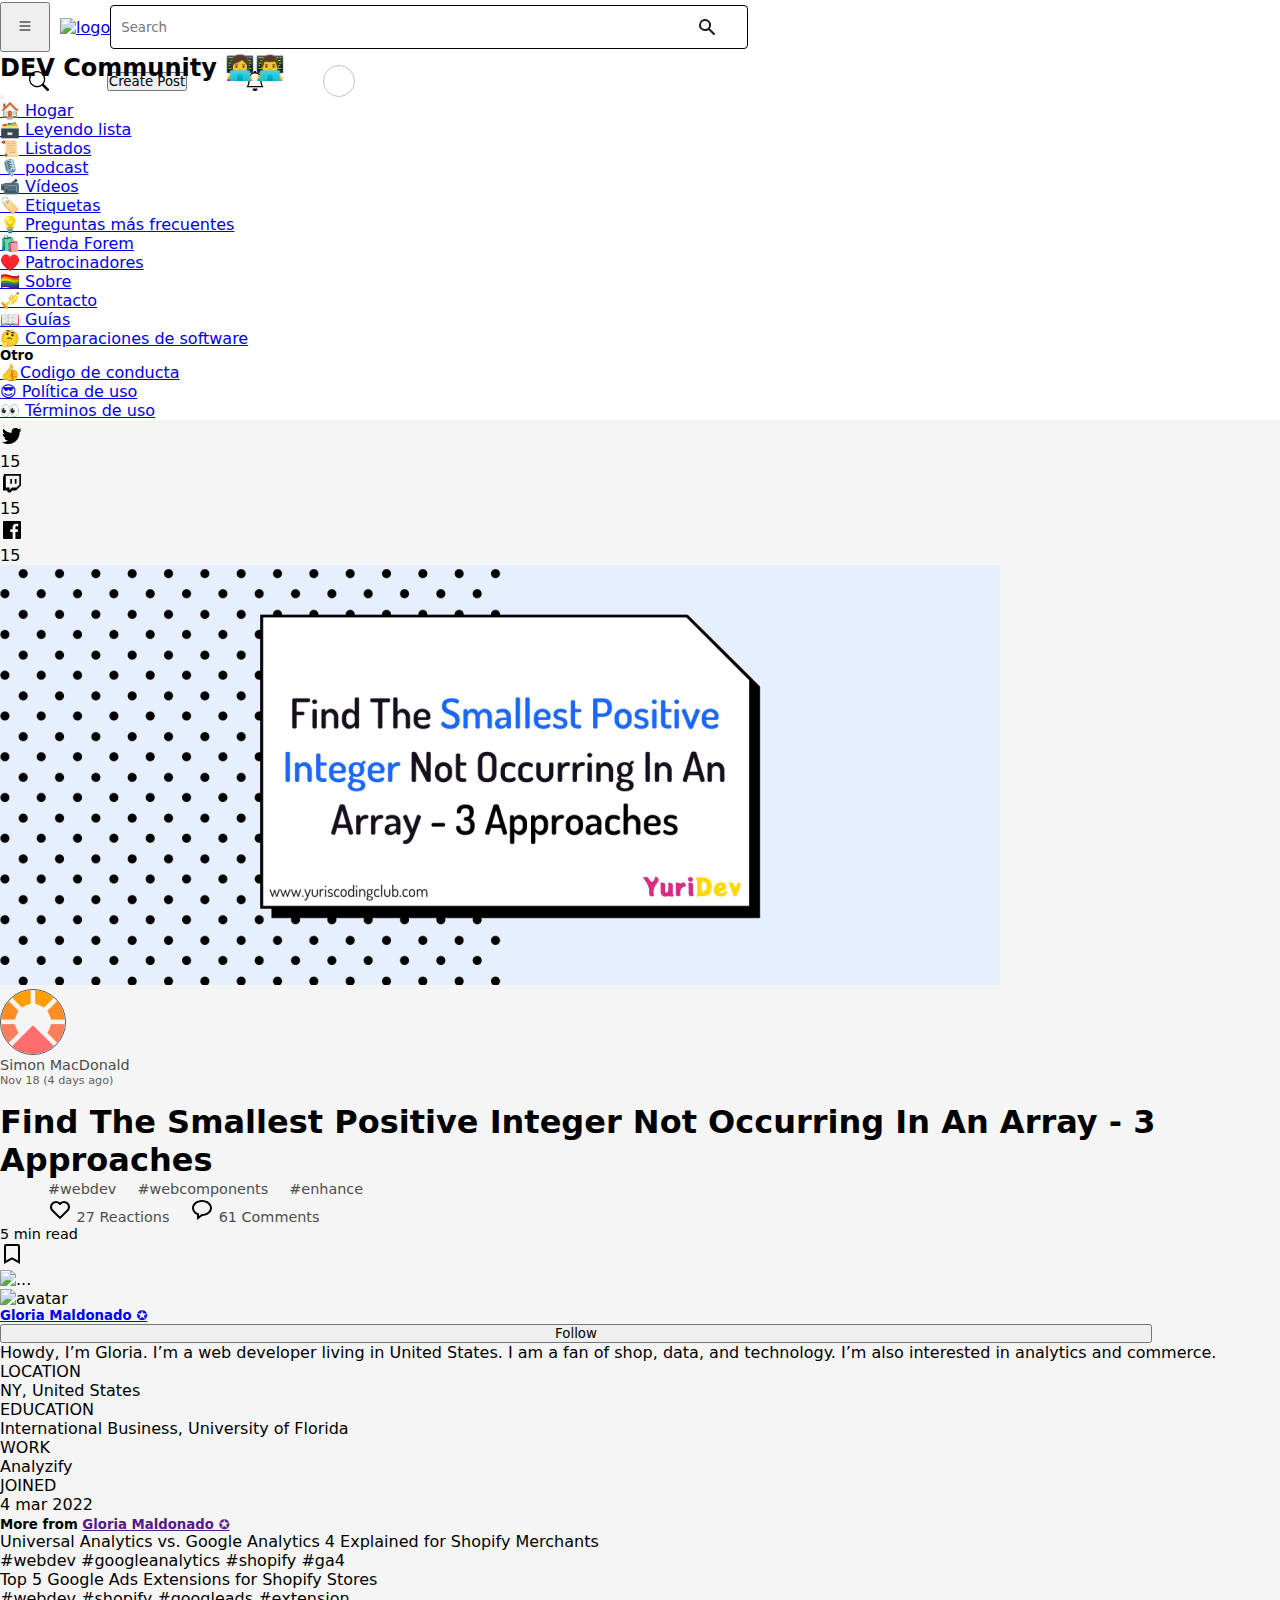
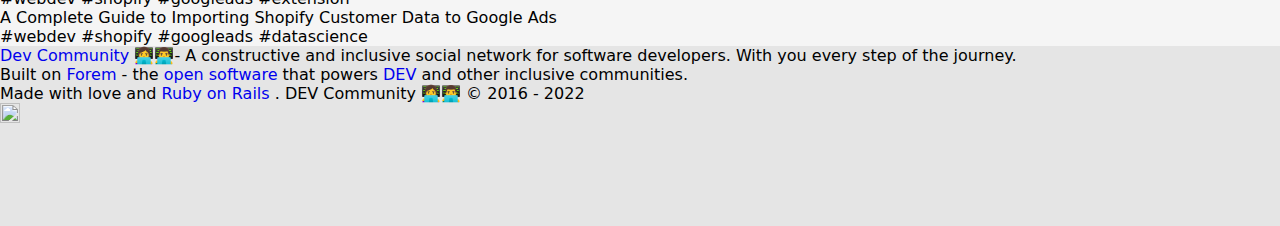
==== commit 99ee2e4b: "Se agrego aside der en entrada y estilos, tal vez" ====
--- a/src/entrada.html
+++ b/src/entrada.html
@@ -11,7 +11,8 @@
       integrity="sha384-Zenh87qX5JnK2Jl0vWa8Ck2rdkQ2Bzep5IDxbcnCeuOxjzrPF/et3URy9Bv1WTRi"
       crossorigin="anonymous"
     />
-    <link rel="stylesheet" href="/style/style.css" />
+    <link rel="stylesheet" href="/style/style.css" >
+    <link rel="stylesheet" href="/style/_entrada.css">
   </head>
   <body>
     <header>
@@ -115,93 +116,57 @@
     <main class="px-3 py-3 px-md-0 px-4 w-100 px-sm-0">
         <div class=" text-center w-100">
           <div class="row">
-            <aside class="col-md-2 col-lg-1 d-none d-md-block">
-
-              <div class="mx-md-3 my-md-4  mx-5 my-5">
-
-                <div class="aside-fijo">
-                  <div class="">
-                    <a class="nav-link text-dark" href="#">
-                      <img src="../images/bx-heart.svg" alt=""/>
-                    </a>
-                  </div>
-  
-                  <div class="ms-2">
-                    <p>4</p>
-                  </div>
-                  <div>
-                    <a class="nav-link text-dark" href="#"
-                    ><img src="../images/bx-message-rounded.svg" alt=""
-                  /></a>
-                  </div>
-                  
-                  <div>
-                    <p class="ms-2">1</p>
-                  </div>
-                  
-                  <div>
-                    <a class="nav-link text-dark" href="#"
-                    ><img src="../images/bx-bookmark.svg" alt=""
-                  /></a>
-                  </div>
-                  <div>
-                    <p class="ms-1">12</p>
-                  </div>
-  
-                  <div class="">
-                    <div class="btn-group dropend rounded-circle entrada__boton--aside">
-                      <img src="../images/bx-dots-horizontal-rounded.svg" type="button" class="btn rounded-circle dropdown-toggle" data-bs-toggle="dropdown" aria-expanded="false">
-                      </img>
-                      <ul class="dropdown-menu menu__width--aside">
-                        <li><a class="dropdown-item activeItemMenu" aria-current="true" href="#">Copy link
-                          <div class="contenedor__icono--item"><img src="../images/bxs-copy-alt.svg" alt="copy-icon"></div>
-                        </a>
-                        </li>
-                        <li><a class="dropdown-item" href="#">Share to Twitter</a></li>
-                        <li><a class="dropdown-item" href="#">Share to Linkedln</a></li>
-                        <li><a class="dropdown-item" href="#">Share to Reddit</a></li>
-                        <li><a class="dropdown-item" href="#">Share to Hacker News</a></li>
-                        <li><a class="dropdown-item" href="#">Share to Facebook</a></li>
-                      </ul>
-                    </div>
-                  </div>
-                </div>
+            <aside class="col-md-4 col-lg-1 d-none d-md-block main__asidei--width">
+
+
+              <div class="d-flex flex-column align-items-end justify-content-around my-5 pe-2">
+                <a class="nav-link text-dark" href="#"
+                  ><img src="../images/bxl-twitter (2).svg" alt=""
+                /></a>
+                <p>15</p>
+                <a class="nav-link text-dark" href="#"
+                  ><img src="../images/bxl-twitch.svg" alt=""
+                /></a>
+                <p>15</p>
+                <a class="nav-link text-dark" href="#"
+                  ><img src="../images/bxl-facebook-square.svg" alt=""
+                /></a>
+                <p>15</p>
 
               </div>
 
-            </aside> 
-
-            <section class="col-md-10 col-lg-7 entrada__section--center">
-    
-              <div class="py-0">
+            </aside>
+
+            <section class="col-md-8 col-lg-7 section__center">
+    
+              <div class="py-2 ">
                 <div class="card">
                   <img
                     src="../images/cardimage2.webp"
                     class="card-img-top"
                     alt="..."
                   />
-                  <div class="card-body px-lg-5 px-md-4 px-sm-1">
+                  <div class="card-body">
                     <div class="d-flex justify-content-start align-items-center">
-                      <div class="entrada__card--imgUsuario">
+                      <div class="section__card--imgUsuario">
                         <img src="../images/mac.webp" alt="img-entrada" />
                       </div>
-                      <div class="entrada__card--textUsuario text-start mt-4">
+                      <div class="section__card--textUsuario">
                         <a href="#" class="">Simon MacDonald</a>
                         <div>
-                          <p class="text-start">Posted on 18 Nov • Originally published at 
-                            <a class="link-primary" href="https://surajondev.com/2022/11/21/awesome-websites-for-ui-components/">surajondev.com</a></p>
+                          <p class="text-start">Nov 18 (4 days ago)</p>
                         </div>
 
                       </div>
                     </div>
 
-                    <h5 class="card-title entrada__card--textTitulo">Awesome Websites for UI Components</h5>
-                    <div class="text-start my-2 entrada__card--textTags">
+                    <h5 class="card-title section__card--textTitulo">Find The Smallest Positive Integer Not Occurring In An Array - 3 Approaches</h5>
+                    <div class="text-start my-2 section__card--textTags">
                       <a href="#" class="">#webdev</a>
                       <a href="#" class="">#webcomponents</a>
                       <a href="#" class="">#enhance</a>
                     </div>
-                    <div class="d-flex justify-content-between section__reactions">
+                    <div class="d-flex justify-content-between">
                       <div class="text-start mt-3 section__card--detalles">
                         <a href="#" class="">
                           <img src="../images/bx-heart.svg" alt="heart-icon" />
@@ -222,97 +187,6 @@
                         </a>
                       </div>
                     </div>
-
-                    <div class="my-5">
-                      <div class="list-group entrada__list-group">
-                        <a href="#" class="list-group-item list-group-item-action active" aria-current="true">
-                          Awesome Websites for UI Components
-                        </a>
-                        <a href="#" class="list-group-item list-group-item-action">Awesome tools for Web Developer - Part 1</a>
-                        <a href="#" class="list-group-item list-group-item-action">Awesome tools for Web Developer - Part 2</a>
-                        <a href="#" class="list-group-item list-group-item-action">50+ Awesome tools for Web Developers</a>
-                        <a class="list-group-item list-group-item-action">Free Awesome Notion Templates for Developers</a>
-                      </div>
-
-                      <div class="my-5">
-                        <h3 class="text-start fs-2 fw-bold my-3">Introduction</h3>
-                        <p class="text-start fs-5">UI plays an important role in terms of providing visuals to your website. A modern good looking UI attracts people. UI is the first thing that a user is going to see. So, a good UI becomes necessary.</p>
-
-                        <p class="text-start fs-5">A UI is made up of different components. Today, we are going to look into some websites from where you can get beautiful UI Components. This list of the website is from my ebook/notion template, <a href="#">50+ Awesome tools for Web Developers.</a>  You can check it.</p>
-                          
-                        <p class="text-start fs-5">Let's get started with the list.</p>
-
-                        <div>
-                          <h3 class="text-start fs-2 fw-bold my-3"><a href="https://www.flaticon.com/">Flaticon</a></h3>
-                          <p class="text-start fs-5 entrada__content--borde">Download Free Icons and Stickers for your projects. Resources made by and for designers. PNG, SVG, EPS, PSD, and CSS formats</p>
-                        </div>
-                        <div class="entrada__content--img mb-3">
-                          <img src="../images/entrada-flat.png" alt="imagen-flaticon">
-                        </div>
-                        <p class="text-start fs-5">FlatIcon has a huge library of icons that you can use in your design and build a web page. They have over 8 Million vectors and stickers. I do use their platform to get some icons for the web pages. They have a variety of icons in different sizes. Icons are available in SVG, PSD, PNG, and EPS formats.</p>
-                        <hr class="entrada__content--borderBottom"></hr>
-
-                        <div>
-                          <h3 class="text-start fs-2 fw-bold my-3"><a href="https://blush.design/es">Blush Design</a></h3>
-                          <p class="text-start fs-5 entrada__content--borde">Blush makes it easy to add free illustrations to your designs. Play with fully customizable graphics made by artists across the globe.</p>
-                        </div>
-                        <div class="entrada__content--img mb-3">
-                          <img src="../images/entrada-blush.png" alt="imagen-blush">
-                        </div>
-                        <p class="text-start fs-5">You can create customized illustrations from unDraw. You don’t have to draw an illustration from scratch they already have elements and you can assemble them to make an awesome illustration. They also have pre-created illustrations that you can customize or directly download for your design and web pages. I like to get humans kind of illustrations from the website to create landing pages for my website.</p>
-                        <hr class="entrada__content--borderBottom"></hr>
-
-                        <div>
-                          <h3 class="text-start fs-2 fw-bold my-3"><a href="https://colorhunt.co/">ColorHunt</a></h3>
-                          <p class="text-start fs-5 entrada__content--borde">Discover the newest hand-picked color palettes of Color Hunt. Get color inspiration for your design and art projects.</p>
-                        </div>
-                        <div class="entrada__content--img mb-3">
-                          <img src="../images/entrada-color.png" alt="imagen-colorhhunt">
-                        </div>
-                        <p class="text-start fs-5">Tons of color pallets to use in your design. You can get a lot of inspiration and color pallet to use in your next design. I regularly visit the website to get popular and trendy color pallets. Along with using in design, I also used the color pallets in creating thumbnails for my articles.</p>
-                        <hr class="entrada__content--borderBottom"></hr>
-
-                        <div>
-                          <h3 class="text-start fs-2 fw-bold my-3"><a href="https://fonts.google.com/">Google Fonts</a></h3>
-                          <p class="text-start fs-5 entrada__content--borde">Making the web more beautiful, fast, and open through great typography</p>
-                        </div>
-                        <div class="entrada__content--img mb-3">
-                          <img src="../images/entrada-fonts.png" alt="imagen-google-fonts">
-                        </div>
-                        <p class="text-start fs-5">One of the best websites to integrate awesome fonts into your website. Google font is easy to install with link and import. It is an open-source font library of more than 1,400 fonts. I have recently started using it to add better fonts to my web pages. In addition to fonts, it also has a huge collection of icons.</p>
-                        <hr class="entrada__content--borderBottom"></hr>
-
-                        <div>
-                          <h3 class="text-start fs-2 fw-bold my-3"><a href="https://error404.fun/">Error 404</a></h3>
-                          <p class="text-start fs-5 entrada__content--borde">Make a unique journey through 404 error pages on your website Use these illustrations that describe better than words</p>
-                        </div>
-                        <div class="entrada__content--img mb-3">
-                          <img src="../images/entrada404.png" alt="imagen-error404">
-                        </div>
-                        <p class="text-start fs-5">It’s a fun web page to explore for 404-page error page illustrations. It has a lot of free illustrations related to a 404(Not found) error page. You can download and use it in your designs and web pages. There are also examples, you can look into for inspiration.</p>
-                        
-                        <h3 class="text-start fs-2 fw-bold my-3">Conect With Me</h3>
-                        <ul class="text-start fs-5 mb-3">
-                          <li><a href="https://twitter.com/">Twitter</a></li>
-                          <li><a href="https://www.linkedin.com/">Linkedln</a></li>
-                        </ul>
-                        <h3 class="text-start fs-2 fw-bold my-3">Conclusion</h3>
-                        <p class="text-start fs-5">I hope this article has helped you in knowing some awesome websites for UI components. Feel free to mention any other tool/website in the comment, might add it in the upcoming part.</p>
-                        <p class="text-start fs-5">You can check the <a href="#">50+ Awesome tools for Web Developers</a> if you are interested in such a tool.</p>
-                        <p class="text-start fs-5">Thanks for reading the blog post.</p>
-
-                        <div class="list-group entrada__list-group">
-                          <a href="#" class="list-group-item list-group-item-action active" aria-current="true">
-                            Awesome Websites for UI Components
-                          </a>
-                          <a href="#" class="list-group-item list-group-item-action">Awesome tools for Web Developer - Part 1</a>
-                          <a href="#" class="list-group-item list-group-item-action">Awesome tools for Web Developer - Part 2</a>
-                          <a href="#" class="list-group-item list-group-item-action">50+ Awesome tools for Web Developers</a>
-                          <a class="list-group-item list-group-item-action">Free Awesome Notion Templates for Developers</a>
-                        </div>
-                        
-                      </div>
-                    </div>
                   </div>
                 </div>
 
@@ -323,54 +197,78 @@
               </div>
             </section>
 
-            <aside class="col-lg-4">
-              <div class="col--der pe-5">
-                    <div>
+            <aside class="col-lg-4 col-md-8">
+              <div class="col--der--entrada pe-5">
+                
+                  
+    
+                  <div>
+                    <div class="card" >
+                      <div class="aside__background--top"></div>
+                      <img class="der__img--top" src="https://wallpapercave.com/wp/wp2801665.jpg" class="card-img-top" alt="...">
+                      <div class="card-body">
+                        <div class="d-flex flex-start">
+                          <img class="rounded-circle shadow-1-strong me-3"
+                            src="https://res.cloudinary.com/practicaldev/image/fetch/s--GJ8ffx8t--/c_fill,f_auto,fl_progressive,h_320,q_auto,w_320/https://dev-to-uploads.s3.amazonaws.com/uploads/user/profile_image/825313/3bb6b01f-64ad-4957-8910-587776e2e1e2.jpeg" alt="avatar" width="65"
+                            height="65" />
+                            <h5><a href="https://dev.to/gloriamaldonado" class="">Gloria Maldonado ✪</a></h5>
+    
+                          </div>
+                        </div>
+                    <div class="d-flex justify-content-center">
+                        <button type="button" class="btn btn-primary" style="width: 90%;">Follow</button>
+                      </div>
+                        <div >
+                        
+                        <p class="card-text">Howdy, I’m Gloria. I’m a web developer living in United States. I am a fan of
+                          shop, data, and technology. I’m also interested in analytics and commerce.</p>
+                        
+                          <ul class="list-group list-group-flush">
+                            <li class="list-group-item d-flex align-items-start flex-column">LOCATION<p class="card-text">
+                                NY, United States </p>
+                            <li class="list-group-item d-flex align-items-start flex-column">EDUCATION<p class="card-text">
+                                International Business, University of Florida</p>
+                            </li>
+        
+                            <li class="list-group-item d-flex align-items-start flex-column">WORK<p class="card-text">
+                                Analyzify </p>
+                            </li>
+                            <li class="list-group-item d-flex align-items-start flex-column">JOINED<p class="card-text">
+                                4 mar 2022 </p>
+                            </li>
+                          </ul>
+                        </div>
+                      </div>
+                    </div>
+                  
+                  <div>
                     <div class="card">
-                        <img src="https://res.cloudinary.com/practicaldev/image/fetch/s--5h37pDBt--/c_limit,f_auto,fl_progressive,q_auto,w_500/https://dev-to-uploads.s3.amazonaws.com/uploads/articles/k29d2yopcvvhbmg57tto.png" class="card-img-top img-fluid"
-                        alt="..."  style="width: 100%"/>
-                        <div class="card-body">
-                        
-                        <h5 class="card-title">MongoDb Atlas Hackaton <br>
-                            2022 (9)</h5>
-            
-                            <ul class="list-group list-group-flush">
-                            <li class="list-group-item">MongoDb Atlas Hackaton 2022 on DEV</li>
-                            <li class="list-group-item">Introducing Odesey: Personal Journal </li>
-                            <li class="list-group-item">Introducing Owen Sauce - a new way to collaborate</li>
-                            <li class="list-group-item">Announcing the MongoDb Atlas Hackaton 2022 on DEV!</li>
-                            <li class="list-group-item">MongoDb Atlas  Hackaton 2022 on DEV</li>
-                            <li class="list-group-item"><button type="button" class="btn btn-primary">Share your project</button></li>
-                            <li class="list-group-item"><button type="button" class="btn btn-secondary">See all posts</button></li>
-                            </ul>
-                        
-                        </div>
-                    </div>
-                    </div>
-            
-                    <div>
-                    <div class="card">
-                        <div class="card-body">
-                        <h5 class="card-title">Listings </h5>
+    
+                      <div class="card-body">
+    
+    
                         <ul class="list-group list-group-flush">
-                            <li class="list-group-item">🐻 Pizzly (the fast & simple OAuth library) is back - we need your input! <p class="card-text">collabs </p></li>
-                            <li class="list-group-item">🔥 Learn Full-Stack JavaScript: Start from the basics of JS, HTML, CSS and progress to Node.js, React.js, React Native 🔥 <p class="card-text">collabs </p></li>
-                            <li class="list-group-item">Crypto Exchange Software For Sale <p class="card-text">education </p></li>
-                            <li class="list-group-item">Refactor Like a Superhero: New Online Book! 🧑‍💻➡️🦸<p class="card-text">education </p></li>
-                            <li class="list-group-item">MongoDb Atlas Hackaton 2022 on DEV <p class="card-text">collabs </p></li>
-                            <li class="list-group-item">FREE eBook: Learn coding in 2023 - from zero to first Python program<p class="card-text">education </p></li>
-                            <li class="list-group-item"><div class="card-body">
-                            <a href="#" class="card-link">Create a Listing</a> 
-                            
-                            </div></li>
-                            
-                        </ul>
-                        
-                        </div>
-                        
-                    </div>
-                    </div>
-              </div>     
+                          <li class="list-group-item">
+                            <h5 class="card-title--h5">More from <a href="">Gloria Maldonado ✪</a> </h5>
+                          </li>
+                          <li class="list-group-item">Universal Analytics vs. Google Analytics 4 Explained for Shopify
+                            Merchants<p class="card-textcard">
+                              #webdev #googleanalytics #shopify #ga4
+                            </p>
+                          </li>
+                          <li class="list-group-item">Top 5 Google Ads Extensions for Shopify Stores<p class="card-text">
+                              #webdev #shopify #googleads #extension </p>
+                          </li><!--  texto new en rojo y resaltado en amarillo -->
+                          <li class="list-group-item">A Complete Guide to Importing Shopify Customer Data to Google Ads<p
+                              class="card-text">#webdev #shopify #googleads #datascience </p>
+                          </li>
+    
+                      </div>
+                    </div>
+                  </div>
+                </div>
+    
+    
             </aside>
 
 
@@ -388,8 +286,9 @@
                 <p class="d-flex justify-content-center align-items-center"><span class="me-3">Built on <a href="https://www.forem.com/">Forem</a> - the <a href="https://dev.to/t/opensource">open software</a> that powers <a href="#">DEV</a> and other inclusive communities.</span></p>
 
                 <p class="d-flex justify-content-center align-items-center"><span class="me-3">Made with love and <a href="https://dev.to/t/rails">Ruby on Rails </a>. DEV Community 👩‍💻👨‍💻 © 2016 - 2022</span></p>
-
+              <div>
                 <img src="https://cdn5.vectorstock.com/i/1000x1000/11/04/green-leaf-logo-design-template-modern-leaf-logo-vector-26551104.jpg" alt="" > 
+              </div>
             </section> 
         </div>
     </footer>
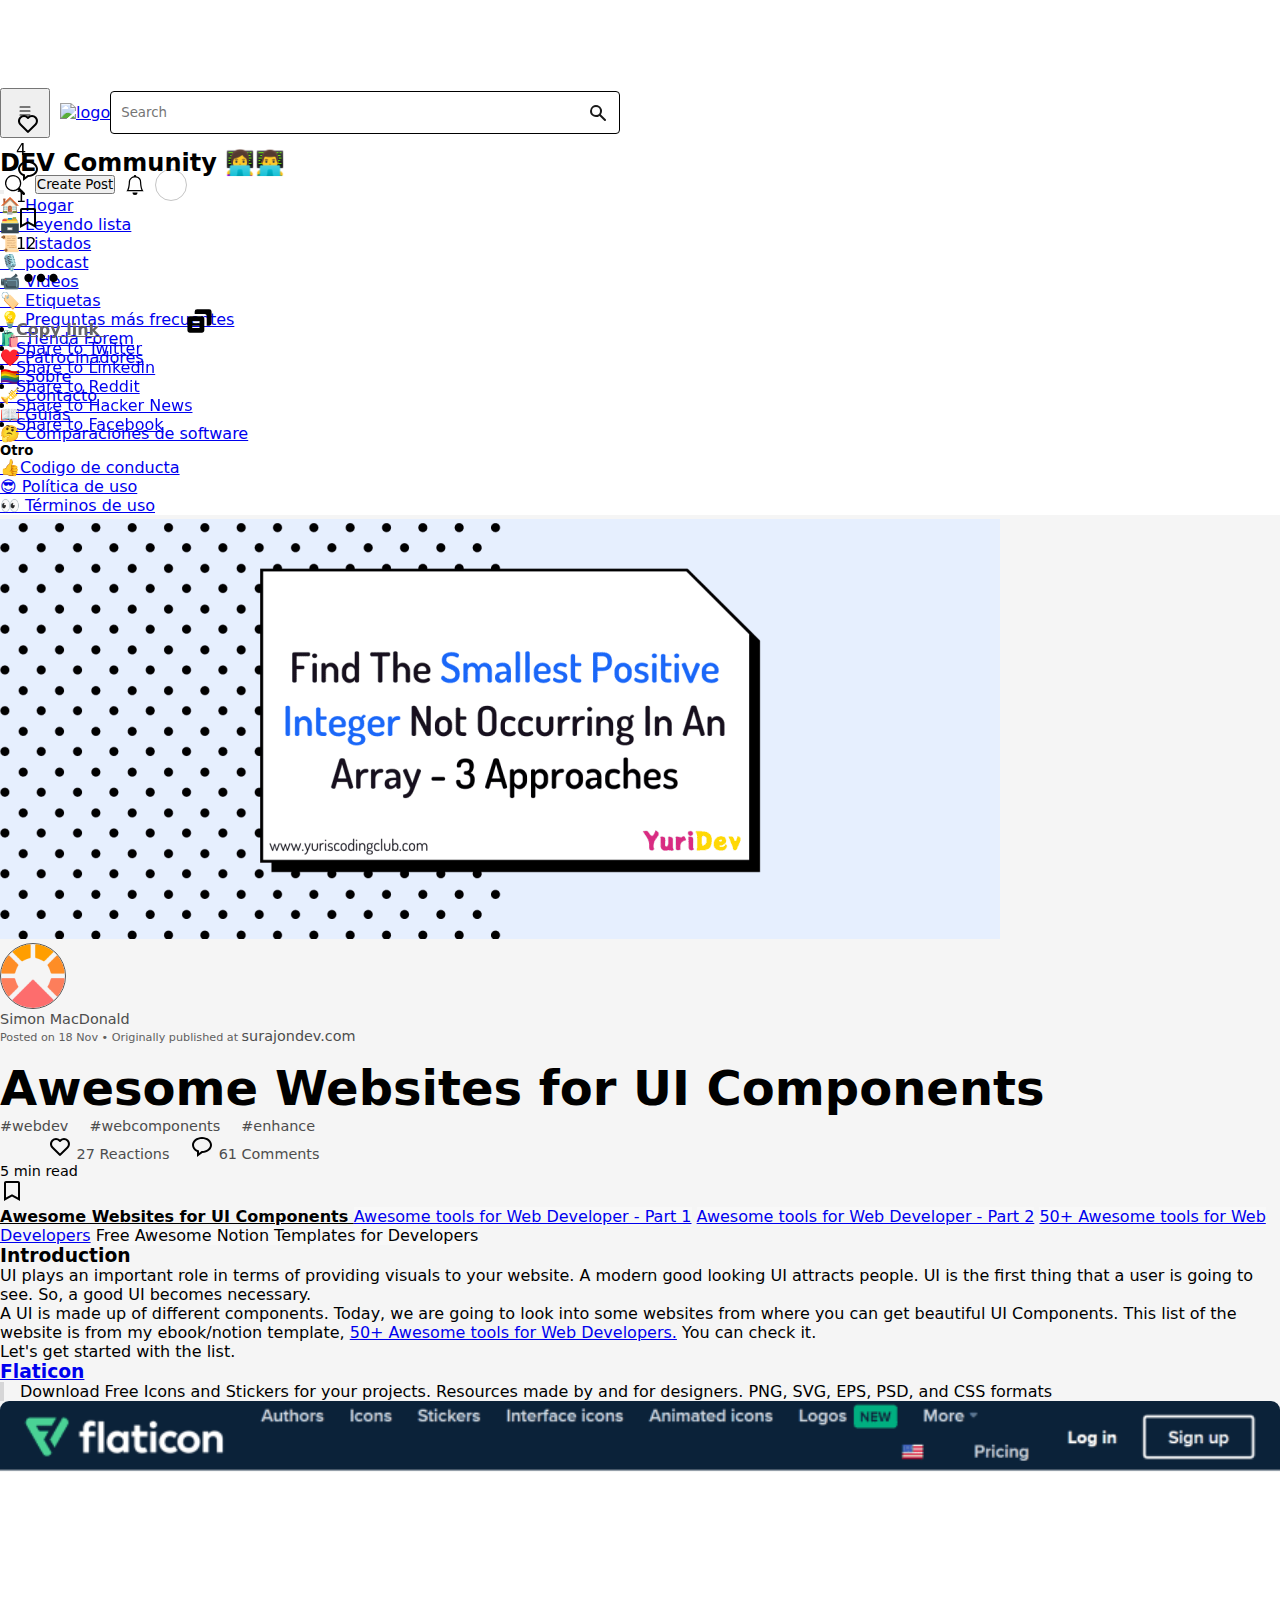
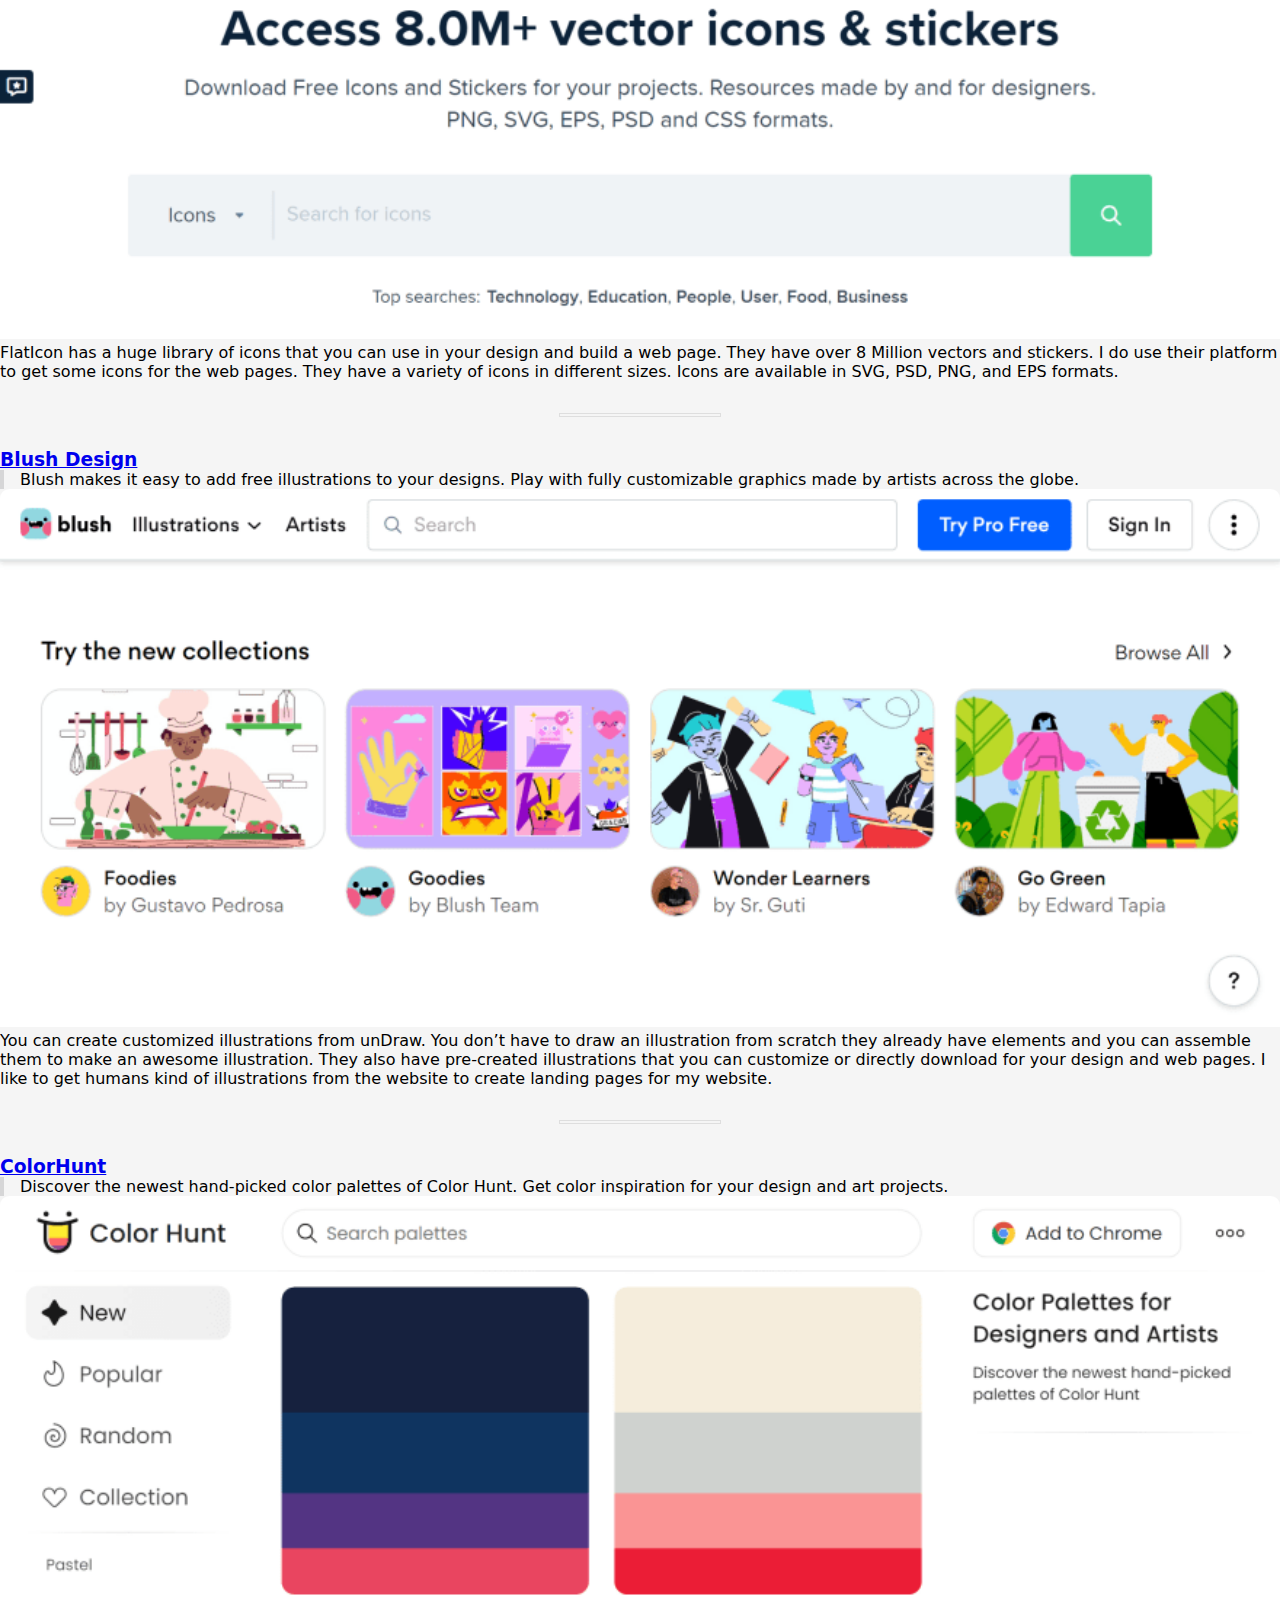
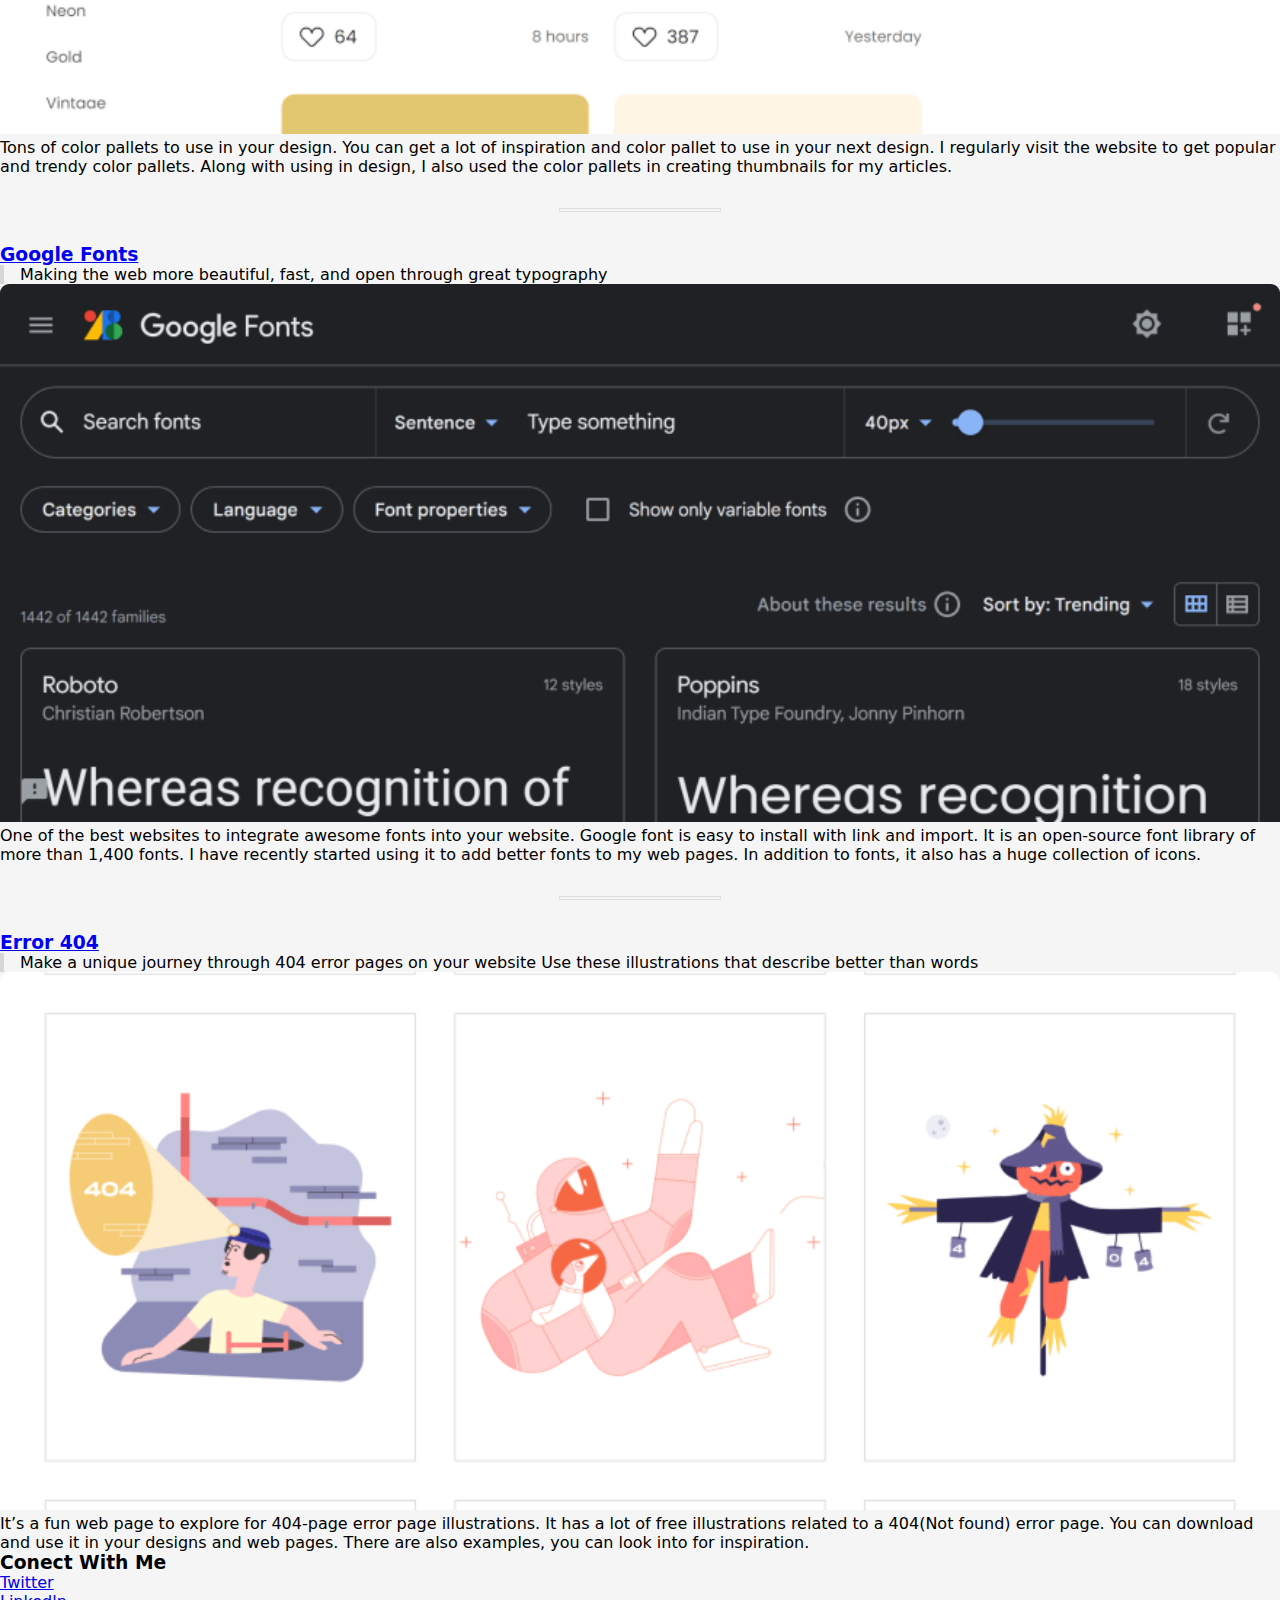
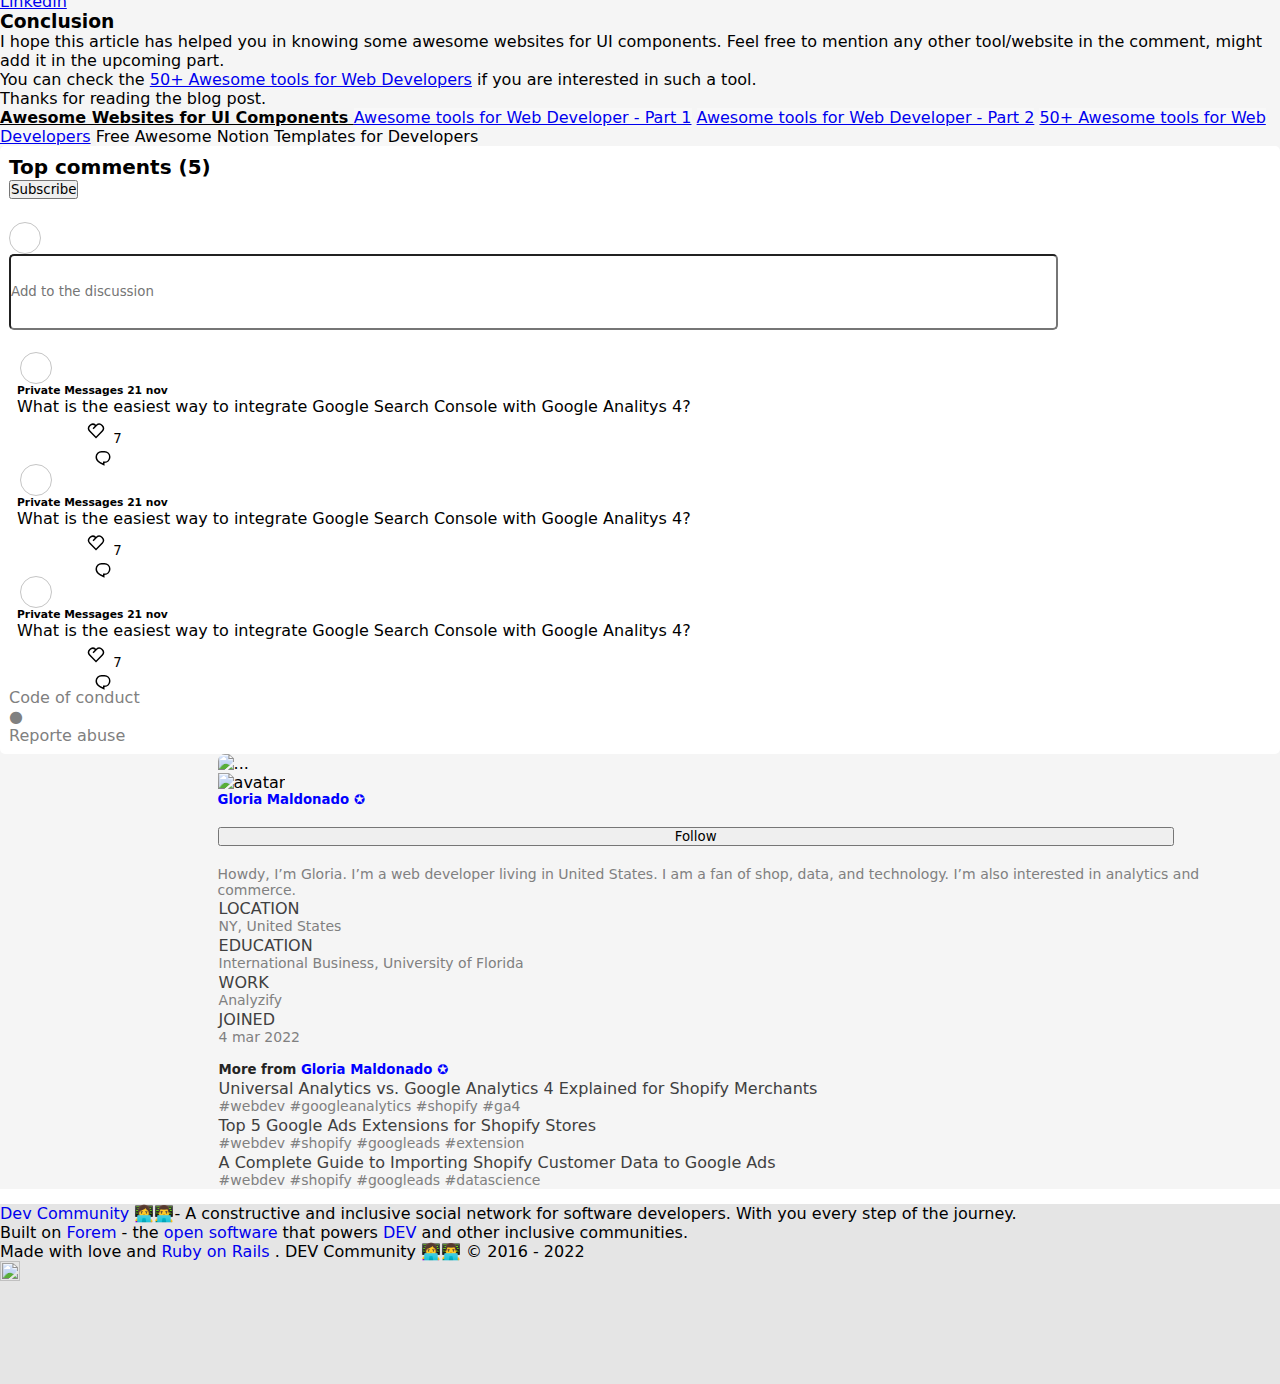
==== commit 7977d14a: "Integracion Total" ====
--- a/src/entrada.html
+++ b/src/entrada.html
@@ -11,11 +11,10 @@
       integrity="sha384-Zenh87qX5JnK2Jl0vWa8Ck2rdkQ2Bzep5IDxbcnCeuOxjzrPF/et3URy9Bv1WTRi"
       crossorigin="anonymous"
     />
-    <link rel="stylesheet" href="/style/style.css" >
-    <link rel="stylesheet" href="/style/_entrada.css">
+    <link rel="stylesheet" href="/style/style.css" />
   </head>
   <body>
-    <header>
+    <header class="fixed-top">
       <nav class="navbar navbar-expand-md d-flex justify-content-between ">
         <div id="navegacion1" class="d-flex justify-content-between">
           <button
@@ -116,57 +115,93 @@
     <main class="px-3 py-3 px-md-0 px-4 w-100 px-sm-0">
         <div class=" text-center w-100">
           <div class="row">
-            <aside class="col-md-4 col-lg-1 d-none d-md-block main__asidei--width">
-
-
-              <div class="d-flex flex-column align-items-end justify-content-around my-5 pe-2">
-                <a class="nav-link text-dark" href="#"
-                  ><img src="../images/bxl-twitter (2).svg" alt=""
-                /></a>
-                <p>15</p>
-                <a class="nav-link text-dark" href="#"
-                  ><img src="../images/bxl-twitch.svg" alt=""
-                /></a>
-                <p>15</p>
-                <a class="nav-link text-dark" href="#"
-                  ><img src="../images/bxl-facebook-square.svg" alt=""
-                /></a>
-                <p>15</p>
+            <aside class="col-md-2 col-lg-1 d-none d-md-block">
+
+              <div class="mx-md-3 my-md-4  mx-5 my-5">
+
+                <div class="aside-fijo">
+                  <div class="">
+                    <a class="nav-link text-dark" href="#">
+                      <img src="../images/bx-heart.svg" alt=""/>
+                    </a>
+                  </div>
+  
+                  <div class="ms-2">
+                    <p>4</p>
+                  </div>
+                  <div>
+                    <a class="nav-link text-dark" href="#"
+                    ><img src="../images/bx-message-rounded.svg" alt=""
+                  /></a>
+                  </div>
+                  
+                  <div>
+                    <p class="ms-2">1</p>
+                  </div>
+                  
+                  <div>
+                    <a class="nav-link text-dark" href="#"
+                    ><img src="../images/bx-bookmark.svg" alt=""
+                  /></a>
+                  </div>
+                  <div>
+                    <p class="ms-1">12</p>
+                  </div>
+  
+                  <div class="">
+                    <div class="btn-group dropend rounded-circle entrada__boton--aside">
+                      <img src="../images/bx-dots-horizontal-rounded.svg" type="button" class="btn rounded-circle dropdown-toggle" data-bs-toggle="dropdown" aria-expanded="false">
+                      </img>
+                      <ul class="dropdown-menu menu__width--aside">
+                        <li><a class="dropdown-item activeItemMenu" aria-current="true" href="#">Copy link
+                          <div class="contenedor__icono--item"><img src="../images/bxs-copy-alt.svg" alt="copy-icon"></div>
+                        </a>
+                        </li>
+                        <li><a class="dropdown-item" href="#">Share to Twitter</a></li>
+                        <li><a class="dropdown-item" href="#">Share to Linkedln</a></li>
+                        <li><a class="dropdown-item" href="#">Share to Reddit</a></li>
+                        <li><a class="dropdown-item" href="#">Share to Hacker News</a></li>
+                        <li><a class="dropdown-item" href="#">Share to Facebook</a></li>
+                      </ul>
+                    </div>
+                  </div>
+                </div>
 
               </div>
 
             </aside>
 
-            <section class="col-md-8 col-lg-7 section__center">
-    
-              <div class="py-2 ">
+            <section class="col-md-10 col-lg-7 entrada__section--center">
+    
+              <div class="py-0">
                 <div class="card">
                   <img
                     src="../images/cardimage2.webp"
                     class="card-img-top"
                     alt="..."
                   />
-                  <div class="card-body">
+                  <div class="card-body px-lg-5 px-md-4 px-sm-1">
                     <div class="d-flex justify-content-start align-items-center">
-                      <div class="section__card--imgUsuario">
+                      <div class="entrada__card--imgUsuario">
                         <img src="../images/mac.webp" alt="img-entrada" />
                       </div>
-                      <div class="section__card--textUsuario">
+                      <div class="entrada__card--textUsuario text-start mt-4">
                         <a href="#" class="">Simon MacDonald</a>
                         <div>
-                          <p class="text-start">Nov 18 (4 days ago)</p>
-                        </div>
-
-                      </div>
-                    </div>
-
-                    <h5 class="card-title section__card--textTitulo">Find The Smallest Positive Integer Not Occurring In An Array - 3 Approaches</h5>
-                    <div class="text-start my-2 section__card--textTags">
+                          <p class="text-start">Posted on 18 Nov • Originally published at 
+                            <a class="link-primary" href="https://surajondev.com/2022/11/21/awesome-websites-for-ui-components/">surajondev.com</a></p>
+                        </div>
+
+                      </div>
+                    </div>
+
+                    <h5 class="card-title entrada__card--textTitulo">Awesome Websites for UI Components</h5>
+                    <div class="text-start my-2 entrada__card--textTags">
                       <a href="#" class="">#webdev</a>
                       <a href="#" class="">#webcomponents</a>
                       <a href="#" class="">#enhance</a>
                     </div>
-                    <div class="d-flex justify-content-between">
+                    <div class="d-flex justify-content-between section__reactions">
                       <div class="text-start mt-3 section__card--detalles">
                         <a href="#" class="">
                           <img src="../images/bx-heart.svg" alt="heart-icon" />
@@ -187,25 +222,217 @@
                         </a>
                       </div>
                     </div>
+
+                    <div class="my-5">
+                      <div class="list-group entrada__list-group">
+                        <a href="#" class="list-group-item list-group-item-action active" aria-current="true">
+                          Awesome Websites for UI Components
+                        </a>
+                        <a href="#" class="list-group-item list-group-item-action">Awesome tools for Web Developer - Part 1</a>
+                        <a href="#" class="list-group-item list-group-item-action">Awesome tools for Web Developer - Part 2</a>
+                        <a href="#" class="list-group-item list-group-item-action">50+ Awesome tools for Web Developers</a>
+                        <a class="list-group-item list-group-item-action">Free Awesome Notion Templates for Developers</a>
+                      </div>
+
+                      <div class="my-5">
+                        <h3 class="text-start fs-2 fw-bold my-3">Introduction</h3>
+                        <p class="text-start fs-5">UI plays an important role in terms of providing visuals to your website. A modern good looking UI attracts people. UI is the first thing that a user is going to see. So, a good UI becomes necessary.</p>
+
+                        <p class="text-start fs-5">A UI is made up of different components. Today, we are going to look into some websites from where you can get beautiful UI Components. This list of the website is from my ebook/notion template, <a href="#">50+ Awesome tools for Web Developers.</a>  You can check it.</p>
+                          
+                        <p class="text-start fs-5">Let's get started with the list.</p>
+
+                        <div>
+                          <h3 class="text-start fs-2 fw-bold my-3"><a href="https://www.flaticon.com/">Flaticon</a></h3>
+                          <p class="text-start fs-5 entrada__content--borde">Download Free Icons and Stickers for your projects. Resources made by and for designers. PNG, SVG, EPS, PSD, and CSS formats</p>
+                        </div>
+                        <div class="entrada__content--img mb-3">
+                          <img src="../images/entrada-flat.png" alt="imagen-flaticon">
+                        </div>
+                        <p class="text-start fs-5">FlatIcon has a huge library of icons that you can use in your design and build a web page. They have over 8 Million vectors and stickers. I do use their platform to get some icons for the web pages. They have a variety of icons in different sizes. Icons are available in SVG, PSD, PNG, and EPS formats.</p>
+                        <hr class="entrada__content--borderBottom"></hr>
+
+                        <div>
+                          <h3 class="text-start fs-2 fw-bold my-3"><a href="https://blush.design/es">Blush Design</a></h3>
+                          <p class="text-start fs-5 entrada__content--borde">Blush makes it easy to add free illustrations to your designs. Play with fully customizable graphics made by artists across the globe.</p>
+                        </div>
+                        <div class="entrada__content--img mb-3">
+                          <img src="../images/entrada-blush.png" alt="imagen-blush">
+                        </div>
+                        <p class="text-start fs-5">You can create customized illustrations from unDraw. You don’t have to draw an illustration from scratch they already have elements and you can assemble them to make an awesome illustration. They also have pre-created illustrations that you can customize or directly download for your design and web pages. I like to get humans kind of illustrations from the website to create landing pages for my website.</p>
+                        <hr class="entrada__content--borderBottom"></hr>
+
+                        <div>
+                          <h3 class="text-start fs-2 fw-bold my-3"><a href="https://colorhunt.co/">ColorHunt</a></h3>
+                          <p class="text-start fs-5 entrada__content--borde">Discover the newest hand-picked color palettes of Color Hunt. Get color inspiration for your design and art projects.</p>
+                        </div>
+                        <div class="entrada__content--img mb-3">
+                          <img src="../images/entrada-color.png" alt="imagen-colorhhunt">
+                        </div>
+                        <p class="text-start fs-5">Tons of color pallets to use in your design. You can get a lot of inspiration and color pallet to use in your next design. I regularly visit the website to get popular and trendy color pallets. Along with using in design, I also used the color pallets in creating thumbnails for my articles.</p>
+                        <hr class="entrada__content--borderBottom"></hr>
+
+                        <div>
+                          <h3 class="text-start fs-2 fw-bold my-3"><a href="https://fonts.google.com/">Google Fonts</a></h3>
+                          <p class="text-start fs-5 entrada__content--borde">Making the web more beautiful, fast, and open through great typography</p>
+                        </div>
+                        <div class="entrada__content--img mb-3">
+                          <img src="../images/entrada-fonts.png" alt="imagen-google-fonts">
+                        </div>
+                        <p class="text-start fs-5">One of the best websites to integrate awesome fonts into your website. Google font is easy to install with link and import. It is an open-source font library of more than 1,400 fonts. I have recently started using it to add better fonts to my web pages. In addition to fonts, it also has a huge collection of icons.</p>
+                        <hr class="entrada__content--borderBottom"></hr>
+
+                        <div>
+                          <h3 class="text-start fs-2 fw-bold my-3"><a href="https://error404.fun/">Error 404</a></h3>
+                          <p class="text-start fs-5 entrada__content--borde">Make a unique journey through 404 error pages on your website Use these illustrations that describe better than words</p>
+                        </div>
+                        <div class="entrada__content--img mb-3">
+                          <img src="../images/entrada404.png" alt="imagen-error404">
+                        </div>
+                        <p class="text-start fs-5">It’s a fun web page to explore for 404-page error page illustrations. It has a lot of free illustrations related to a 404(Not found) error page. You can download and use it in your designs and web pages. There are also examples, you can look into for inspiration.</p>
+                        
+                        <h3 class="text-start fs-2 fw-bold my-3">Conect With Me</h3>
+                        <ul class="text-start fs-5 mb-3">
+                          <li><a href="https://twitter.com/">Twitter</a></li>
+                          <li><a href="https://www.linkedin.com/">Linkedln</a></li>
+                        </ul>
+                        <h3 class="text-start fs-2 fw-bold my-3">Conclusion</h3>
+                        <p class="text-start fs-5">I hope this article has helped you in knowing some awesome websites for UI components. Feel free to mention any other tool/website in the comment, might add it in the upcoming part.</p>
+                        <p class="text-start fs-5">You can check the <a href="#">50+ Awesome tools for Web Developers</a> if you are interested in such a tool.</p>
+                        <p class="text-start fs-5">Thanks for reading the blog post.</p>
+
+                        <div class="list-group entrada__list-group">
+                          <a href="#" class="list-group-item list-group-item-action active" aria-current="true">
+                            Awesome Websites for UI Components
+                          </a>
+                          <a href="#" class="list-group-item list-group-item-action">Awesome tools for Web Developer - Part 1</a>
+                          <a href="#" class="list-group-item list-group-item-action">Awesome tools for Web Developer - Part 2</a>
+                          <a href="#" class="list-group-item list-group-item-action">50+ Awesome tools for Web Developers</a>
+                          <a class="list-group-item list-group-item-action">Free Awesome Notion Templates for Developers</a>
+                        </div>
+                        
+                      </div>
+                    </div>
                   </div>
                 </div>
 
               </div>
 
-              <div class="comments"> <!--Section Comments-->
-
+              <div class=" container comments"> <!--Section Comments-->
+                <div class="comments__header d-flex justify-content-between">
+                  <b><h2 class="comments__titulo">Top comments (5)</h2></b>
+                  <button class="btn btn-outline-secondary">Subscribe</button>
+                </div>
+                <div class="comments__body ">
+                  <div class="row-12 comments__body__nuevo--comentario d-flex">
+                    <div class="nuevo__comentario__imagen--perfil col-3" id="imagen"></div>
+                    <div class="nuevo__comentario--input col-9">
+                      <input type="text" placeholder="Add to the discussion" class="comentario__input">
+                    </div>
+                  </div>
+                  <div class="row comments__body__comentario--100 d-flex">
+                    <div class="comments__body__comentario__imagen--perfil " id="imagen"></div>
+                    <div class="comments__body__comentario card col-9">
+                      <div class="card-body">
+                        <h6 class="card-subtitle mb-2  text-muted">Private Messages  21 nov</h6>
+                        <p class="card-text">What is the easiest way to integrate Google Search Console with Google Analitys 4?</p>
+                      </div>   
+                    </div>
+                  </div>
+                  <div class="comments__body__footer d-flex justify-content-start">
+                    <div class="coments__footer__icon d-flex">
+                        <button>
+                          <span class="d-flex ">
+                            <svg  xmlns="http://www.w3.org/2000/svg" width="24" height="24" role="img" aria-labelledby="afn7x1014sww5833kxqg5kiu5793ynjr" class="crayons-icon reaction-icon not-reacted "><title id="afn7x1014sww5833kxqg5kiu5793ynjr">Like comment: </title><path d="M18.884 12.595l.01.011L12 19.5l-6.894-6.894.01-.01A4.875 4.875 0 0112 5.73a4.875 4.875 0 016.884 6.865zM6.431 7.037a3.375 3.375 0 000 4.773L12 17.38l5.569-5.569a3.375 3.375 0 10-4.773-4.773L9.613 10.22l-1.06-1.062 2.371-2.372a3.375 3.375 0 00-4.492.25v.001z"></path></svg>
+                            <p>7</p>
+                          </span>
+                        </button>
+                        
+                    </div>   
+                    <div class="coments__footer__icon d-flex">
+                      <button>
+                        <svg xmlns="http://www.w3.org/2000/svg" width="24" height="24" role="img" aria-labelledby="ale1wcowz6js3zw13abgcgvdupg0ibn3" class="crayons-icon reaction-icon not-reacted"><title id="ale1wcowz6js3zw13abgcgvdupg0ibn3">Comment button</title><path d="M10.5 5h3a6 6 0 110 12v2.625c-3.75-1.5-9-3.75-9-8.625a6 6 0 016-6zM12 15.5h1.5a4.501 4.501 0 001.722-8.657A4.5 4.5 0 0013.5 6.5h-3A4.5 4.5 0 006 11c0 2.707 1.846 4.475 6 6.36V15.5z"></path></svg>
+                      </button>
+                      <p></p>
+                   </div> 
+                                    
+                </div>
+                <div class="row comments__body__comentario--100 d-flex">
+                  <div class="comments__body__comentario__imagen--perfil col-3" id="imagen"></div>
+                  <div class="comments__body__comentario card col-9">
+                    <div class="card-body">
+                      <h6 class="card-subtitle mb-2  text-muted">Private Messages  21 nov</h6>
+                      <p class="card-text">What is the easiest way to integrate Google Search Console with Google Analitys 4?</p>
+                    </div>   
+                  </div>
+                </div>
+                <div class="comments__body__footer d-flex justify-content-start">
+                  <div class="coments__footer__icon d-flex">
+                      <button>
+                        <span class="d-flex ">
+                          <svg  xmlns="http://www.w3.org/2000/svg" width="24" height="24" role="img" aria-labelledby="afn7x1014sww5833kxqg5kiu5793ynjr" class="crayons-icon reaction-icon not-reacted "><title id="afn7x1014sww5833kxqg5kiu5793ynjr">Like comment: </title><path d="M18.884 12.595l.01.011L12 19.5l-6.894-6.894.01-.01A4.875 4.875 0 0112 5.73a4.875 4.875 0 016.884 6.865zM6.431 7.037a3.375 3.375 0 000 4.773L12 17.38l5.569-5.569a3.375 3.375 0 10-4.773-4.773L9.613 10.22l-1.06-1.062 2.371-2.372a3.375 3.375 0 00-4.492.25v.001z"></path></svg>
+                          <p>7</p>
+                        </span>
+                      </button>
+                      
+                  </div>   
+                  <div class="coments__footer__icon d-flex">
+                    <button>
+                      <svg xmlns="http://www.w3.org/2000/svg" width="24" height="24" role="img" aria-labelledby="ale1wcowz6js3zw13abgcgvdupg0ibn3" class="crayons-icon reaction-icon not-reacted"><title id="ale1wcowz6js3zw13abgcgvdupg0ibn3">Comment button</title><path d="M10.5 5h3a6 6 0 110 12v2.625c-3.75-1.5-9-3.75-9-8.625a6 6 0 016-6zM12 15.5h1.5a4.501 4.501 0 001.722-8.657A4.5 4.5 0 0013.5 6.5h-3A4.5 4.5 0 006 11c0 2.707 1.846 4.475 6 6.36V15.5z"></path></svg>
+                    </button>
+                    <p></p>
+                 </div> 
+                                  
+              </div>
+              <div class="row comments__body__comentario--100 d-flex">
+                <div class="comments__body__comentario__imagen--perfil col-3" id="imagen"></div>
+                <div class="comments__body__comentario card col-9">
+                  <div class="card-body">
+                    <h6 class="card-subtitle mb-2  text-muted">Private Messages  21 nov</h6>
+                    <p class="card-text">What is the easiest way to integrate Google Search Console with Google Analitys 4?</p>
+                  </div>   
+                </div>
+              </div>
+              <div class="comments__body__footer d-flex justify-content-start">
+                <div class="coments__footer__icon d-flex">
+                    <button>
+                      <span class="d-flex ">
+                        <svg  xmlns="http://www.w3.org/2000/svg" width="24" height="24" role="img" aria-labelledby="afn7x1014sww5833kxqg5kiu5793ynjr" class="crayons-icon reaction-icon not-reacted "><title id="afn7x1014sww5833kxqg5kiu5793ynjr">Like comment: </title><path d="M18.884 12.595l.01.011L12 19.5l-6.894-6.894.01-.01A4.875 4.875 0 0112 5.73a4.875 4.875 0 016.884 6.865zM6.431 7.037a3.375 3.375 0 000 4.773L12 17.38l5.569-5.569a3.375 3.375 0 10-4.773-4.773L9.613 10.22l-1.06-1.062 2.371-2.372a3.375 3.375 0 00-4.492.25v.001z"></path></svg>
+                        <p>7</p>
+                      </span>
+                    </button>
+                    
+                </div>   
+                <div class="coments__footer__icon d-flex">
+                  <button>
+                    <svg xmlns="http://www.w3.org/2000/svg" width="24" height="24" role="img" aria-labelledby="ale1wcowz6js3zw13abgcgvdupg0ibn3" class="crayons-icon reaction-icon not-reacted"><title id="ale1wcowz6js3zw13abgcgvdupg0ibn3">Comment button</title><path d="M10.5 5h3a6 6 0 110 12v2.625c-3.75-1.5-9-3.75-9-8.625a6 6 0 016-6zM12 15.5h1.5a4.501 4.501 0 001.722-8.657A4.5 4.5 0 0013.5 6.5h-3A4.5 4.5 0 006 11c0 2.707 1.846 4.475 6 6.36V15.5z"></path></svg>
+                  </button>
+                  <p></p>
+               </div> 
+                                
+            </div>
+
+                  
+                  <div class="comments__footer d-flex flex-row justify-content-center">
+                    <a href="#" style="text-decoration: none;"><p style="color: grey;"> Code of conduct</p></a>
+                    <div style="width: 20px; color: grey;">●</div>
+                    <a href="#" style="text-decoration: none;"><p style="color: grey;">Reporte abuse</p></a>
+
+                  </div>
+
+                
+              </div>
               </div>
             </section>
 
-            <aside class="col-lg-4 col-md-8">
-              <div class="col--der--entrada pe-5">
+            <aside class="col-lg-4 col-md-8 entrada__aside--centrar">
+              <div class="col--der--entrada">
                 
                   
     
-                  <div>
+                  <div class="" >
                     <div class="card" >
-                      <div class="aside__background--top"></div>
-                      <img class="der__img--top" src="https://wallpapercave.com/wp/wp2801665.jpg" class="card-img-top" alt="...">
+                      <img class="aside__background--top" src="https://wallpapercave.com/wp/wp2801665.jpg" class="card-img-top" alt="...">
                       <div class="card-body">
                         <div class="d-flex flex-start">
                           <img class="rounded-circle shadow-1-strong me-3"
@@ -286,9 +513,8 @@
                 <p class="d-flex justify-content-center align-items-center"><span class="me-3">Built on <a href="https://www.forem.com/">Forem</a> - the <a href="https://dev.to/t/opensource">open software</a> that powers <a href="#">DEV</a> and other inclusive communities.</span></p>
 
                 <p class="d-flex justify-content-center align-items-center"><span class="me-3">Made with love and <a href="https://dev.to/t/rails">Ruby on Rails </a>. DEV Community 👩‍💻👨‍💻 © 2016 - 2022</span></p>
-              <div>
+
                 <img src="https://cdn5.vectorstock.com/i/1000x1000/11/04/green-leaf-logo-design-template-modern-leaf-logo-vector-26551104.jpg" alt="" > 
-              </div>
             </section> 
         </div>
     </footer>
--- a/style/style.css
+++ b/style/style.css
@@ -110,7 +110,7 @@
 @media only screen and (min-width: 810px) {
   body header nav {
     width: 100%;
-    height: 6vh;
+    height: 8vh;
     align-items: center;
   }
   body header nav #navegacion1 {
@@ -135,7 +135,7 @@
     border-radius: 4px;
     color: #191919;
     padding: 15px 2px 15px 10px;
-    width: 100%;
+    width: 80%;
     height: 2.7rem;
   }
   body header nav #navegacion1 .input-icon {
@@ -143,12 +143,12 @@
     position: absolute;
     width: 20px;
     height: 20px;
-    left: 92%;
+    left: 75%;
     top: 50%;
     transform: translateY(-50%);
   }
   body header nav #navegacion2 {
-    width: 30%;
+    width: 15%;
     height: 100%;
     display: flex;
     justify-content: space-around;
@@ -284,6 +284,16 @@
     display: none;
   }
 }
+@media screen and (min-width: 768px) {
+  .entrada__aside--centrar {
+    margin-left: 17%;
+    width: 83%;
+  }
+  .aside__background--top {
+    height: 4vh;
+    border-radius: 7px 7px 0 0;
+  }
+}
 @media screen and (min-width: 1021px) {
   * {
     margin: 0;
@@ -299,7 +309,7 @@
   .col--der a {
     text-decoration: none;
     font-weight: bold;
-    color: black;
+    color: #0000FF;
   }
   .col--der h5 {
     font: 20px;
@@ -331,6 +341,62 @@
   }
   .col--der button {
     margin: 5px 0px 5px 0px;
+  }
+  .col--der .card-title--h5 {
+    color: #242424;
+  }
+  .col--der .aside__background--top {
+    height: 1vh;
+  }
+  .col--der--entrada div {
+    width: 100%;
+    margin-bottom: 15px;
+  }
+  .col--der--entrada .card-body {
+    padding: 0px;
+  }
+  .col--der--entrada a {
+    text-decoration: none;
+    font-weight: bold;
+    color: #0000FF;
+  }
+  .col--der--entrada h5 {
+    font: 20px;
+    color: #404040;
+    font-weight: bold;
+  }
+  .col--der--entrada ul {
+    width: 100%;
+  }
+  .col--der--entrada li {
+    width: 100%;
+    display: flex;
+    flex-direction: column;
+    justify-content: flex-start;
+    list-style: none;
+    border: 1px double transparent;
+    color: #404040;
+  }
+  .col--der--entrada li p {
+    display: block;
+  }
+  .col--der--entrada p {
+    font-size: 14px;
+    color: gray;
+  }
+  .col--der--entrada p span {
+    background-color: yellow;
+    color: red;
+  }
+  .col--der--entrada button {
+    margin: 5px 0px 5px 0px;
+  }
+  .col--der--entrada .card-title--h5 {
+    color: #242424;
+  }
+  .col--der--entrada .aside__background--top {
+    height: 4vh;
+    border-radius: 7px 7px 0 0;
   }
 }
 @media screen and (max-width: 425px) {
@@ -376,6 +442,158 @@
   }
 }
 /*# sourceMappingURL=style.css.map */
+@media only screen and (max-width: 1080px) {
+  body main div div section .comments {
+    padding: 1vh;
+    background-color: white;
+    border-radius: 5px;
+  }
+  body main div div section .comments .comments__header {
+    margin-bottom: 2.5vh;
+  }
+  body main div div section .comments .comments__header .comments__titulo {
+    font-size: 1.25rem;
+  }
+  body main div div section .comments .comments__body .comments__body__nuevo--comentario .nuevo__comentario--input {
+    width: 92%;
+  }
+  body main div div section .comments .comments__body .comments__body__nuevo--comentario .nuevo__comentario--input .comentario__input {
+    border-radius: 5px;
+    height: 8vh;
+    width: 90%;
+    margin-bottom: 2.5vh;
+  }
+  body main div div section .comments .comments__body .comments__body__comentario--100 {
+    padding-left: 0.5rem;
+  }
+  body main div div section .comments .comments__body .comments__body__comentario--100 .comments__body__comentario__imagen--perfil {
+    margin-right: 1.2rem;
+    margin-left: 0.2rem;
+  }
+  body main div div section .comments .comments__body .comments__body__comentario--100 .comments__body__comentario {
+    width: 81%;
+  }
+  body main div div section .comments .comments__body .comments__body__comentario--100 .comments__body__comentario .card-body {
+    width: 100%;
+  }
+  body main div div section .comments .comments__body .comments__body__comentario--100 .comments__body__comentario .card-body .card-subtitle {
+    text-align: left;
+  }
+  body main div div section .comments .comments__body .comments__body__comentario--100 .comments__body__comentario .card-body .card-text {
+    font-size: 1rem;
+    text-align: justify;
+  }
+  body main div div section .comments .comments__body .comments__body__footer {
+    padding-left: 3rem;
+    height: 2rem;
+    margin-bottom: 1rem;
+  }
+  body main div div section .comments .comments__body .comments__body__footer button {
+    display: flex;
+    justify-content: center;
+    align-items: center;
+    width: 60px;
+    border: 0;
+    background-color: white;
+  }
+  body main div div section .comments .comments__body .comments__body__footer button span {
+    display: flex;
+    justify-content: center;
+    align-items: center;
+  }
+  body main div div section .comments .comments__body .comments__body__footer button span p {
+    margin-left: 5px;
+    margin-top: 15px;
+  }
+  body main div div section .comments .comments__body .comments__body__footer button:hover {
+    border: 1px white solid;
+    border-radius: 10px;
+    background-color: #F8F8F8;
+  }
+  body main div div section .comments #imagen {
+    border: 1px solid #c5c5c5;
+    background-image: url("https://res.cloudinary.com/practicaldev/image/fetch/s--rw78308h--/c_fill,f_auto,fl_progressive,h_90,q_auto,w_90/https://dev-to-uploads.s3.amazonaws.com/uploads/user/profile_image/957623/0e3c3a82-6032-495f-8ee4-874d95885c14.png");
+    border-radius: 20px;
+    width: 30px;
+    height: 30px;
+  }
+}
+@media only screen and (min-width: 1080px) {
+  body main div div section .comments {
+    padding: 1vh;
+    background-color: white;
+    border-radius: 5px;
+  }
+  body main div div section .comments .comments__header {
+    margin-bottom: 2.5vh;
+  }
+  body main div div section .comments .comments__header .comments__titulo {
+    font-size: 1.25rem;
+  }
+  body main div div section .comments .comments__body .comments__body__nuevo--comentario .nuevo__comentario--input {
+    width: 92%;
+  }
+  body main div div section .comments .comments__body .comments__body__nuevo--comentario .nuevo__comentario--input .comentario__input {
+    border-radius: 5px;
+    height: 8vh;
+    width: 90%;
+    margin-bottom: 2.5vh;
+  }
+  body main div div section .comments .comments__body .comments__body__comentario--100 {
+    padding-left: 0.5rem;
+  }
+  body main div div section .comments .comments__body .comments__body__comentario--100 .comments__body__comentario__imagen--perfil {
+    margin-right: 2.6rem;
+    margin-left: 0.2rem;
+  }
+  body main div div section .comments .comments__body .comments__body__comentario--100 .comments__body__comentario {
+    width: 81%;
+  }
+  body main div div section .comments .comments__body .comments__body__comentario--100 .comments__body__comentario .card-body {
+    width: 100%;
+  }
+  body main div div section .comments .comments__body .comments__body__comentario--100 .comments__body__comentario .card-body .card-subtitle {
+    text-align: left;
+  }
+  body main div div section .comments .comments__body .comments__body__comentario--100 .comments__body__comentario .card-body .card-text {
+    font-size: 1rem;
+    text-align: justify;
+  }
+  body main div div section .comments .comments__body .comments__body__footer {
+    padding-left: 4rem;
+    height: 2rem;
+    margin-bottom: 1rem;
+  }
+  body main div div section .comments .comments__body .comments__body__footer button {
+    display: flex;
+    justify-content: center;
+    align-items: center;
+    width: 60px;
+    border: 0;
+    background-color: white;
+  }
+  body main div div section .comments .comments__body .comments__body__footer button span {
+    display: flex;
+    justify-content: center;
+    align-items: center;
+  }
+  body main div div section .comments .comments__body .comments__body__footer button span p {
+    margin-left: 5px;
+    margin-top: 15px;
+  }
+  body main div div section .comments .comments__body .comments__body__footer button:hover {
+    border: 1px white solid;
+    border-radius: 10px;
+    background-color: #F8F8F8;
+  }
+  body main div div section .comments #imagen {
+    border: 1px solid #c5c5c5;
+    background-image: url("https://res.cloudinary.com/practicaldev/image/fetch/s--rw78308h--/c_fill,f_auto,fl_progressive,h_90,q_auto,w_90/https://dev-to-uploads.s3.amazonaws.com/uploads/user/profile_image/957623/0e3c3a82-6032-495f-8ee4-874d95885c14.png");
+    border-radius: 20px;
+    width: 30px;
+    height: 30px;
+  }
+}
 .entrada__asideIzq--texto {
   background-color: aqua;
   display: flex;
@@ -496,4 +714,7 @@
   .section__reactions {
     display: none !important;
   }
+}
+body {
+  margin-top: 8.5vh;
 }/*# sourceMappingURL=style.css.map */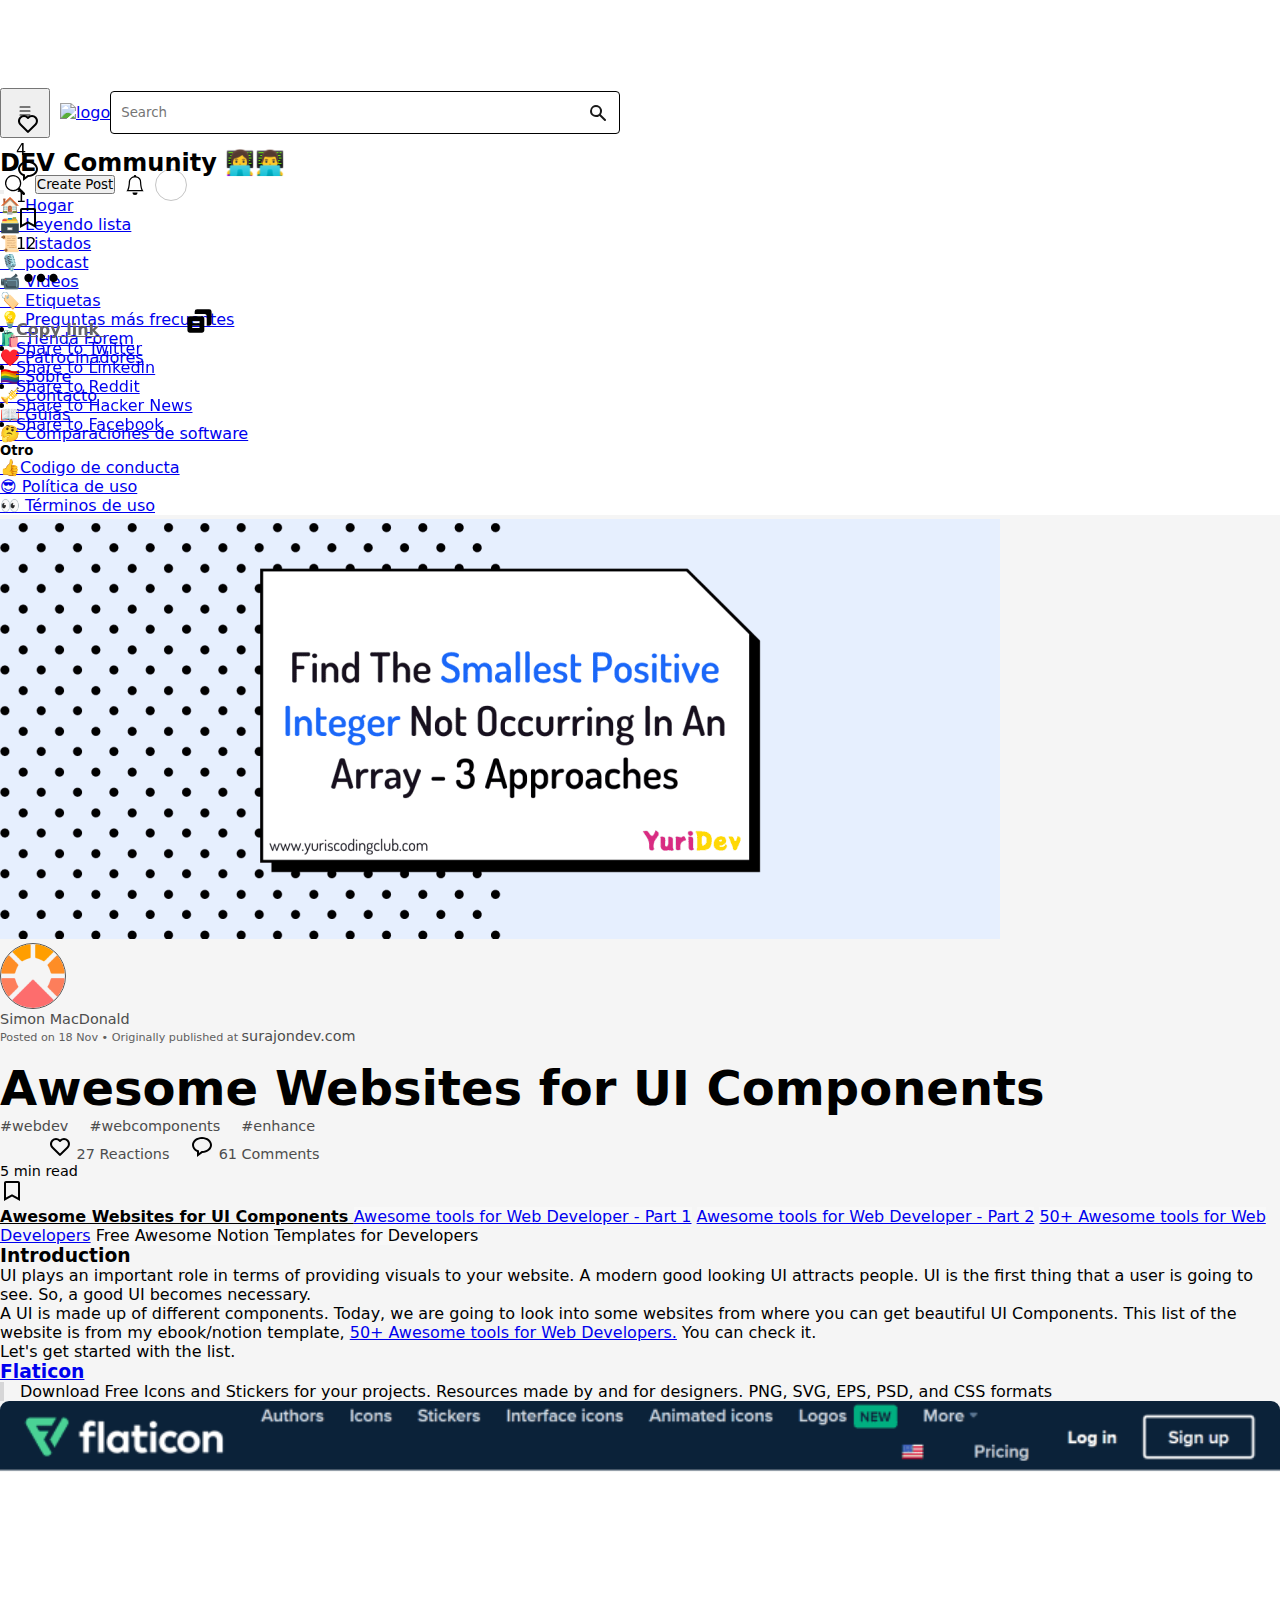
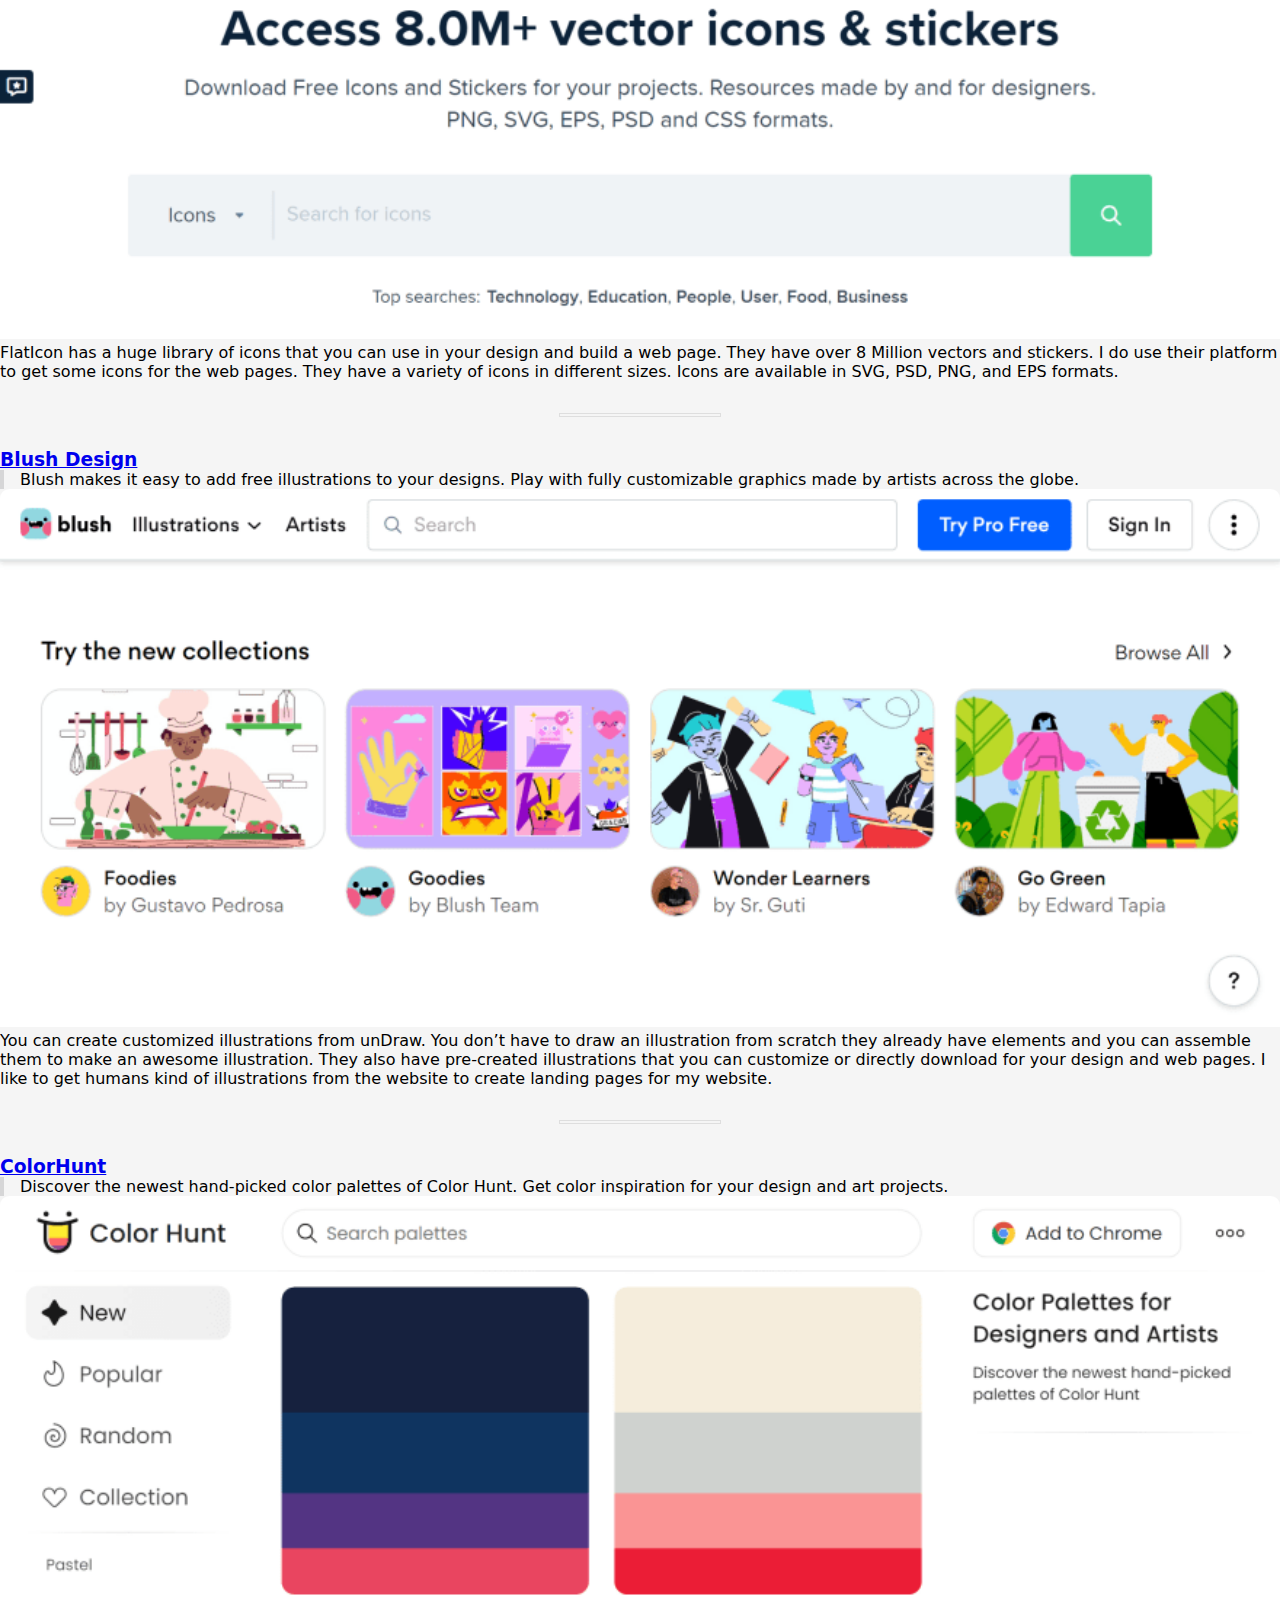
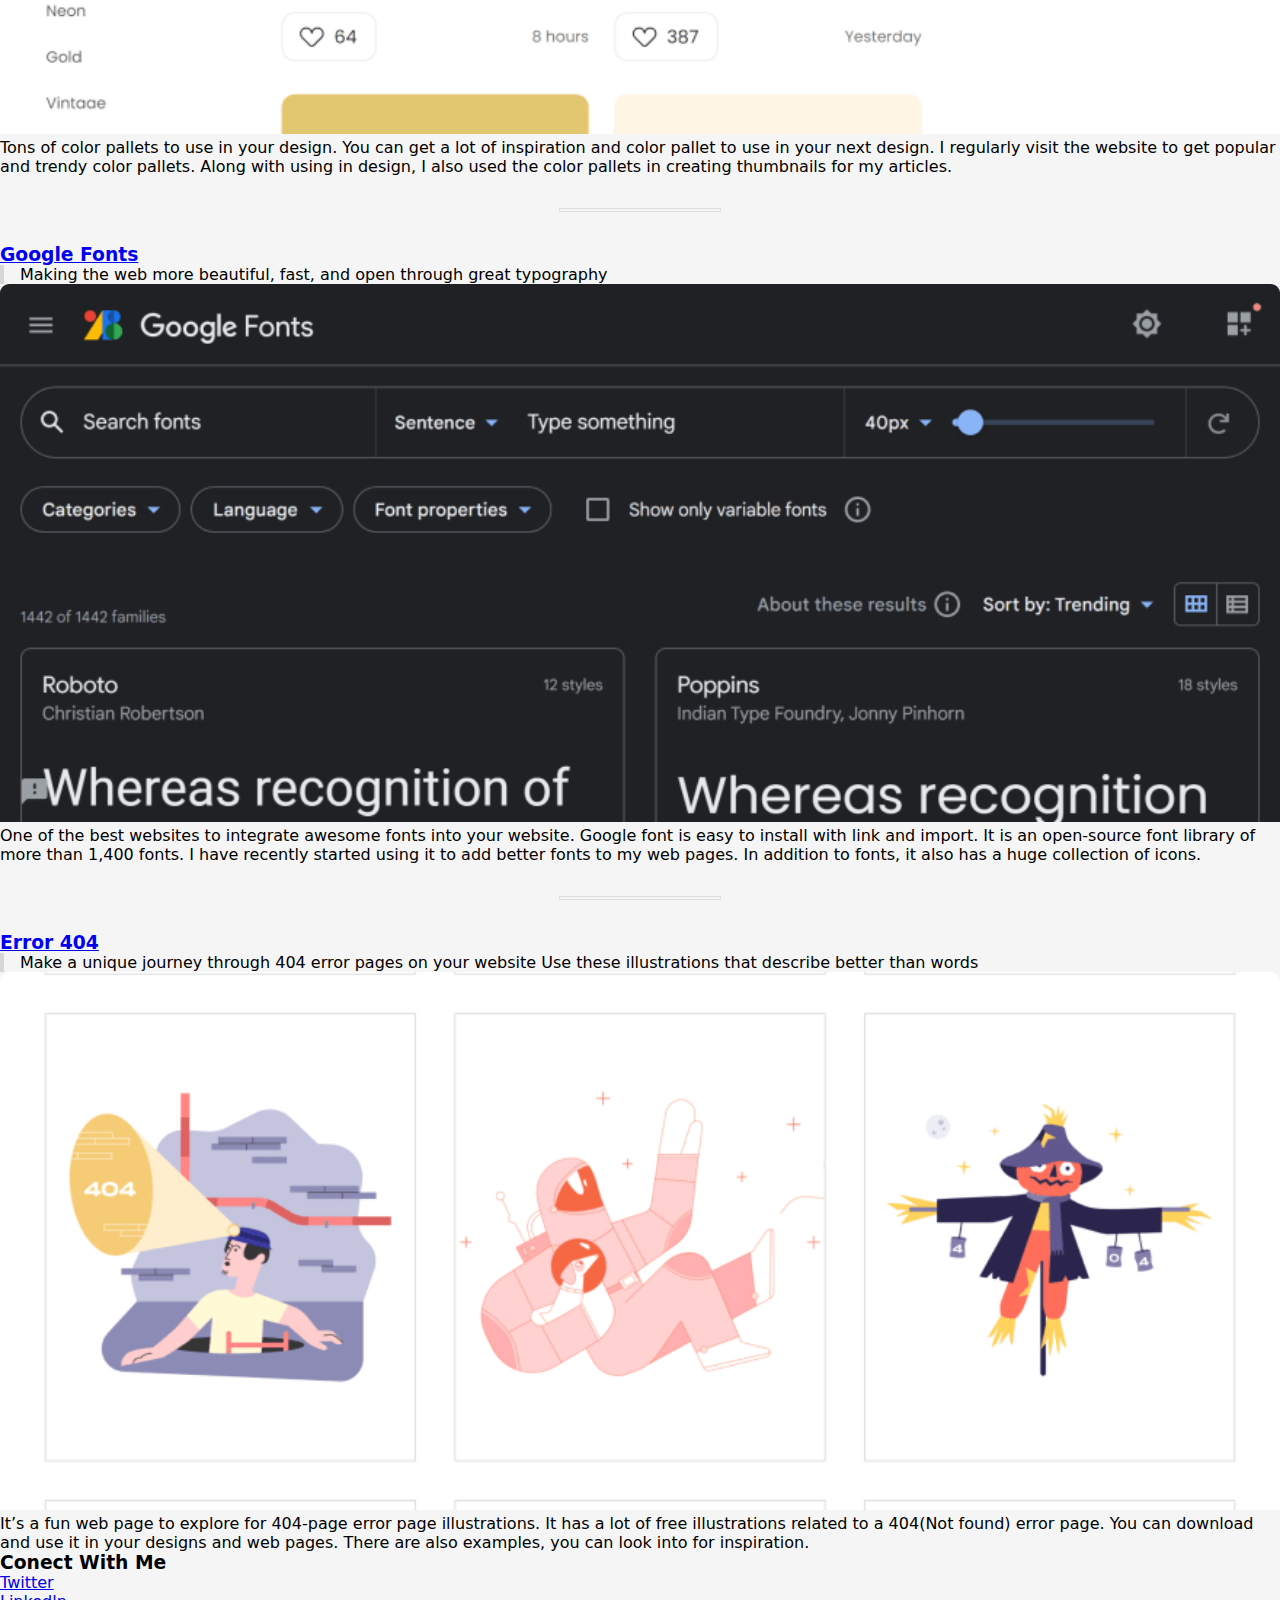
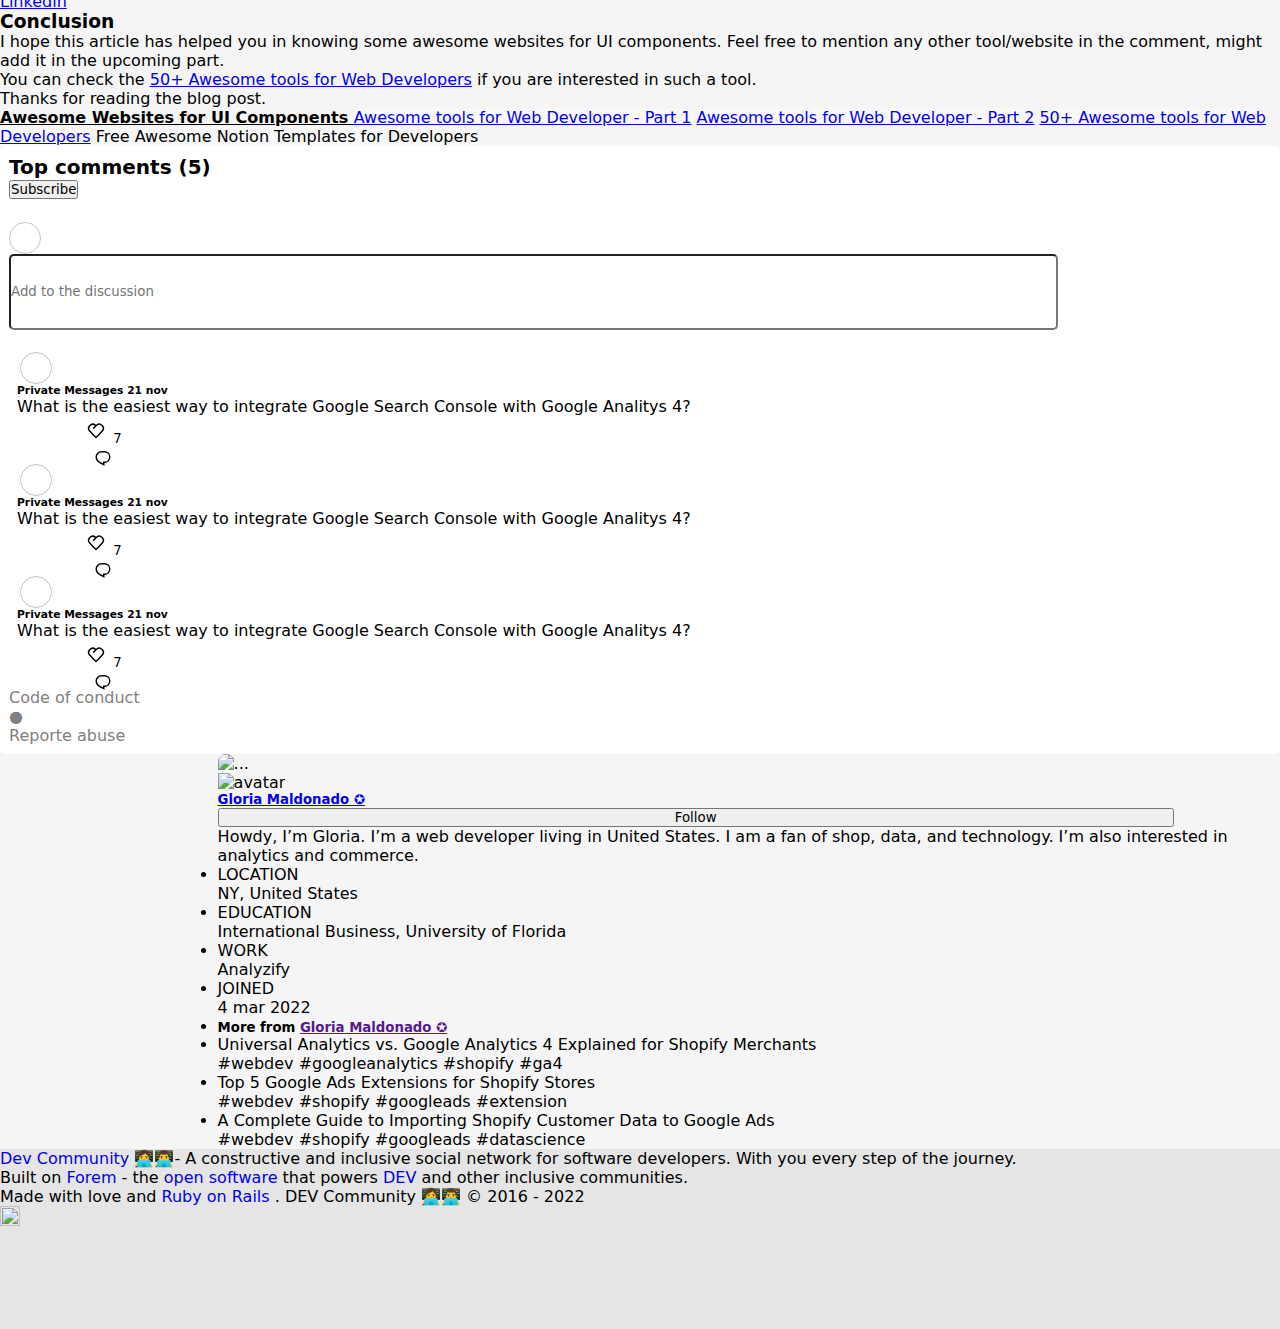
==== commit 3d8903a8: "algo" ====
--- a/src/entrada.html
+++ b/src/entrada.html
@@ -114,7 +114,7 @@
 
     <main class="px-3 py-3 px-md-0 px-4 w-100 px-sm-0">
         <div class=" text-center w-100">
-          <div class="row">
+          <div class="row d-flex">
             <aside class="col-md-2 col-lg-1 d-none d-md-block">
 
               <div class="mx-md-3 my-md-4  mx-5 my-5">
@@ -425,8 +425,8 @@
               </div>
             </section>
 
-            <aside class="col-lg-4 col-md-8 entrada__aside--centrar">
-              <div class="col--der--entrada">
+            <aside class="col-lg-3 col-md-8 entrada__aside--centrar">
+              <div class="col--der--entrada col-lg-4">
                 
                   
     
--- a/style/style.css
+++ b/style/style.css
@@ -348,56 +348,6 @@
   .col--der .aside__background--top {
     height: 1vh;
   }
-  .col--der--entrada div {
-    width: 100%;
-    margin-bottom: 15px;
-  }
-  .col--der--entrada .card-body {
-    padding: 0px;
-  }
-  .col--der--entrada a {
-    text-decoration: none;
-    font-weight: bold;
-    color: #0000FF;
-  }
-  .col--der--entrada h5 {
-    font: 20px;
-    color: #404040;
-    font-weight: bold;
-  }
-  .col--der--entrada ul {
-    width: 100%;
-  }
-  .col--der--entrada li {
-    width: 100%;
-    display: flex;
-    flex-direction: column;
-    justify-content: flex-start;
-    list-style: none;
-    border: 1px double transparent;
-    color: #404040;
-  }
-  .col--der--entrada li p {
-    display: block;
-  }
-  .col--der--entrada p {
-    font-size: 14px;
-    color: gray;
-  }
-  .col--der--entrada p span {
-    background-color: yellow;
-    color: red;
-  }
-  .col--der--entrada button {
-    margin: 5px 0px 5px 0px;
-  }
-  .col--der--entrada .card-title--h5 {
-    color: #242424;
-  }
-  .col--der--entrada .aside__background--top {
-    height: 4vh;
-    border-radius: 7px 7px 0 0;
-  }
 }
 @media screen and (max-width: 425px) {
   footer {
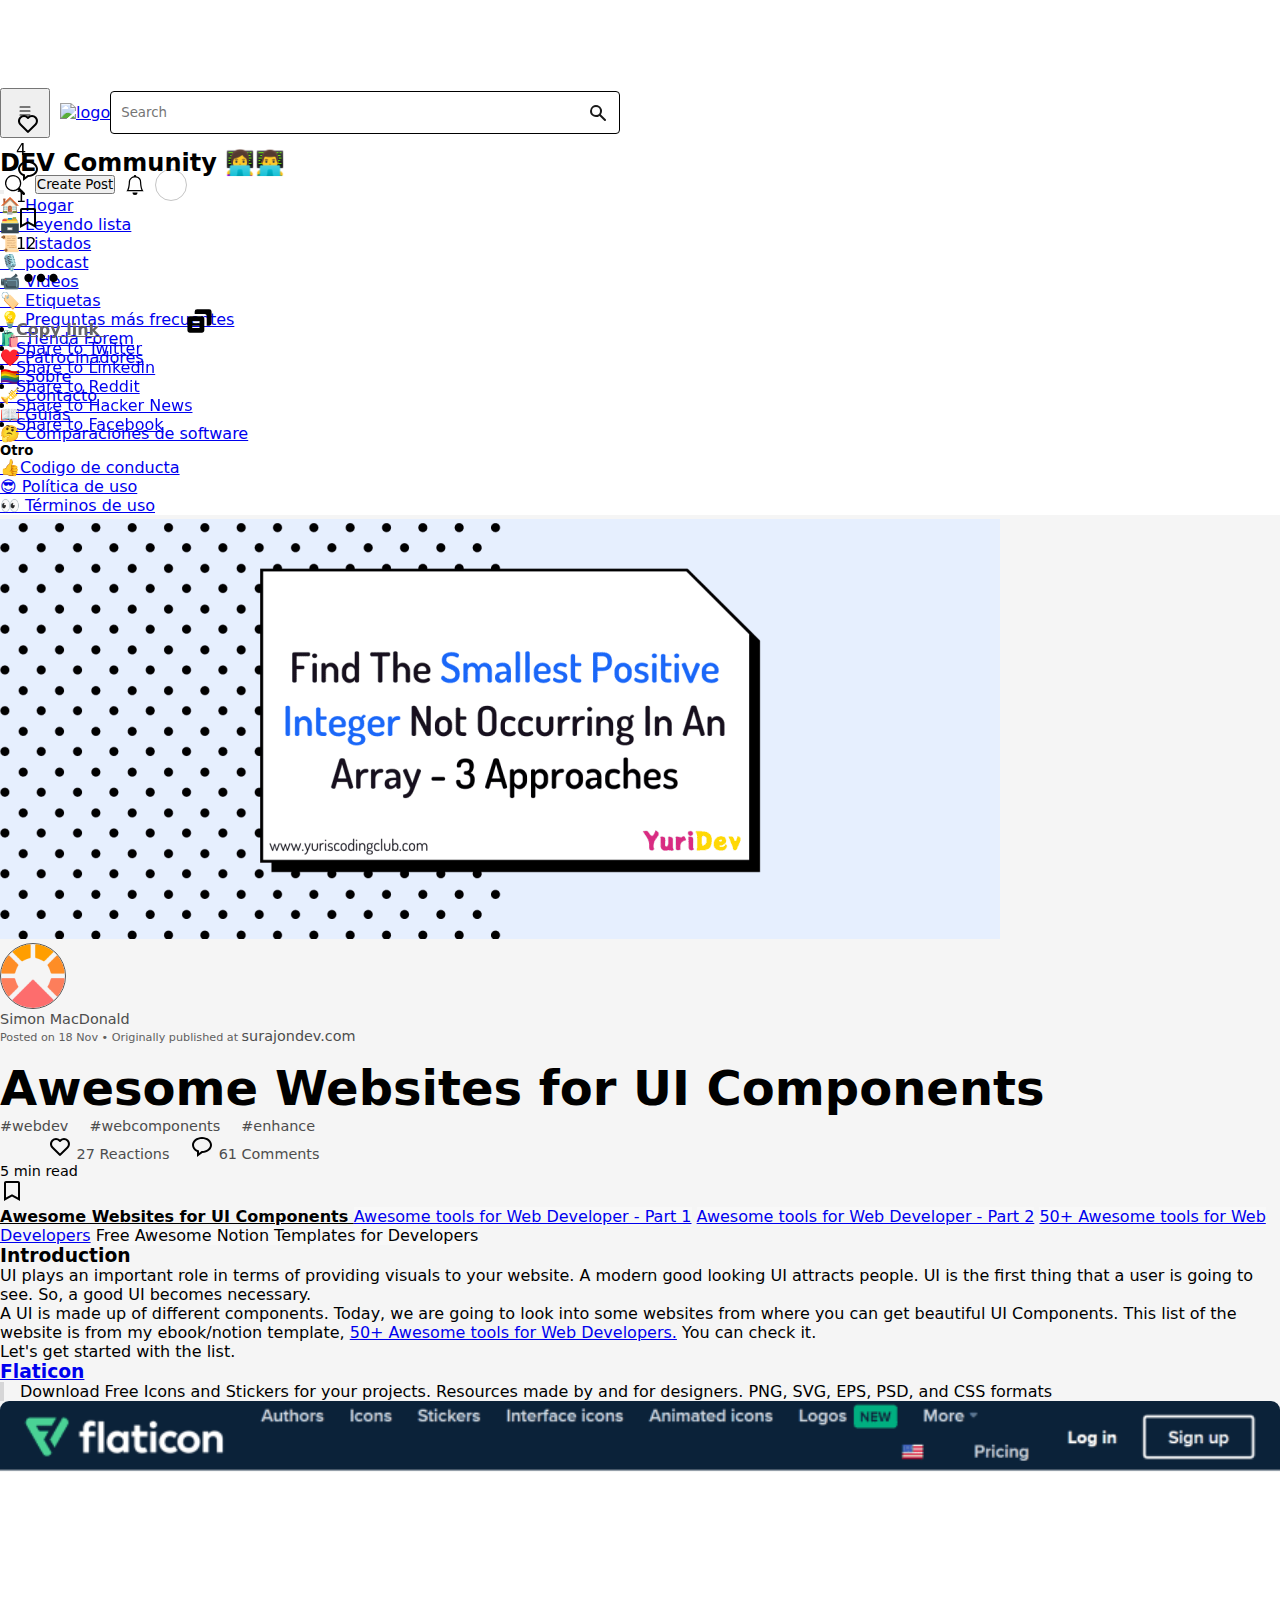
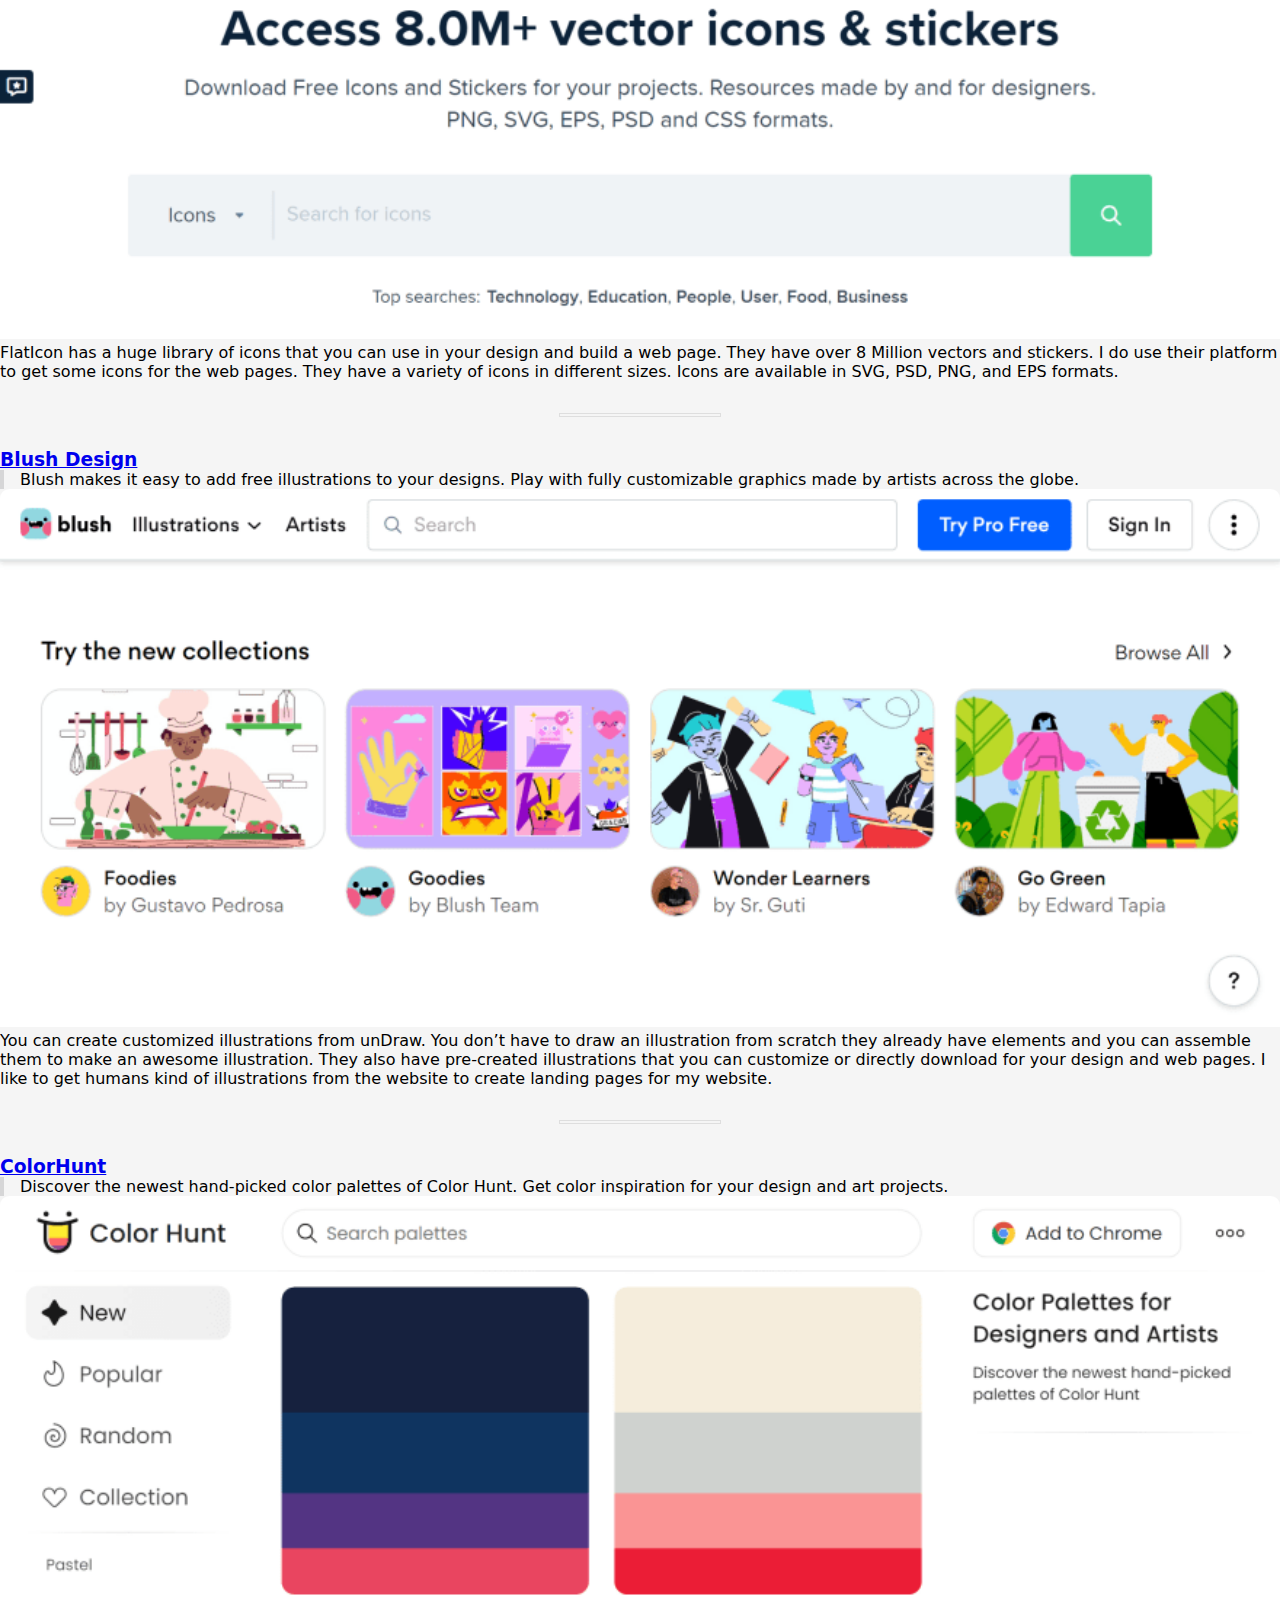
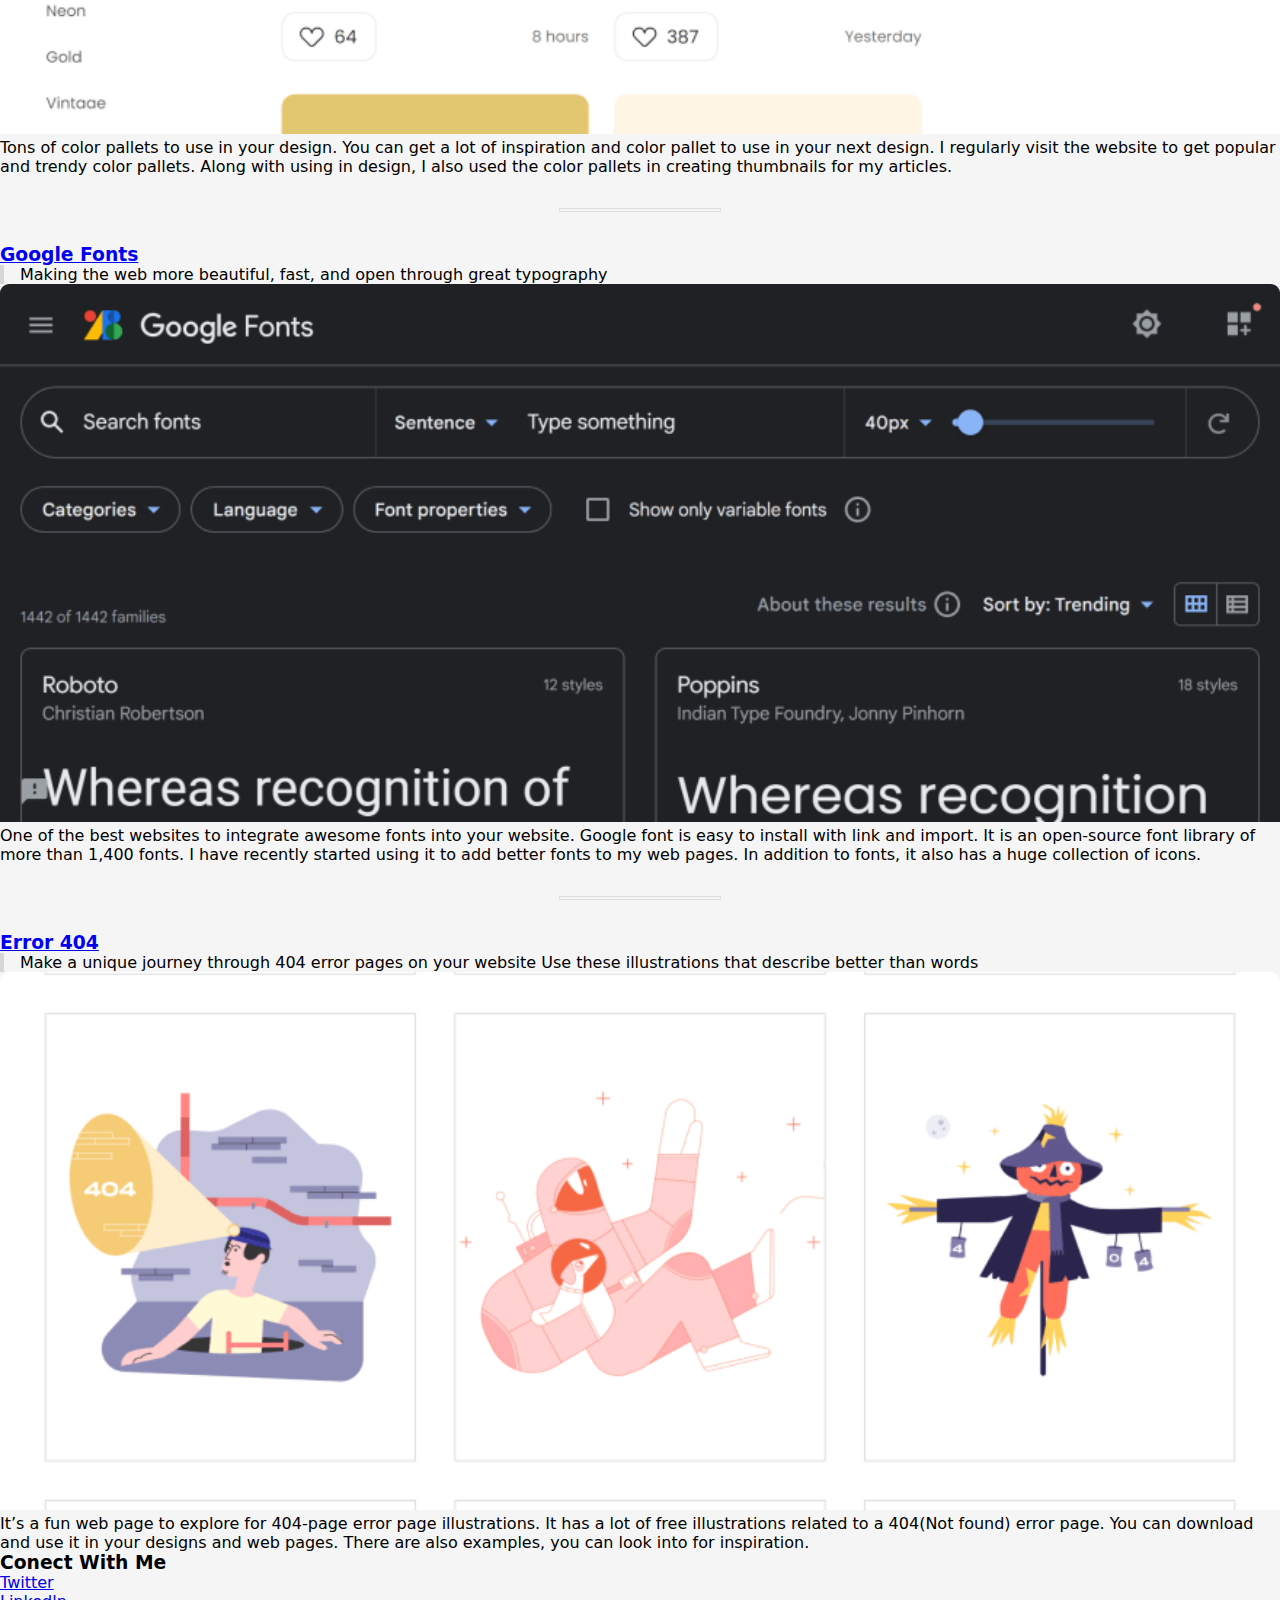
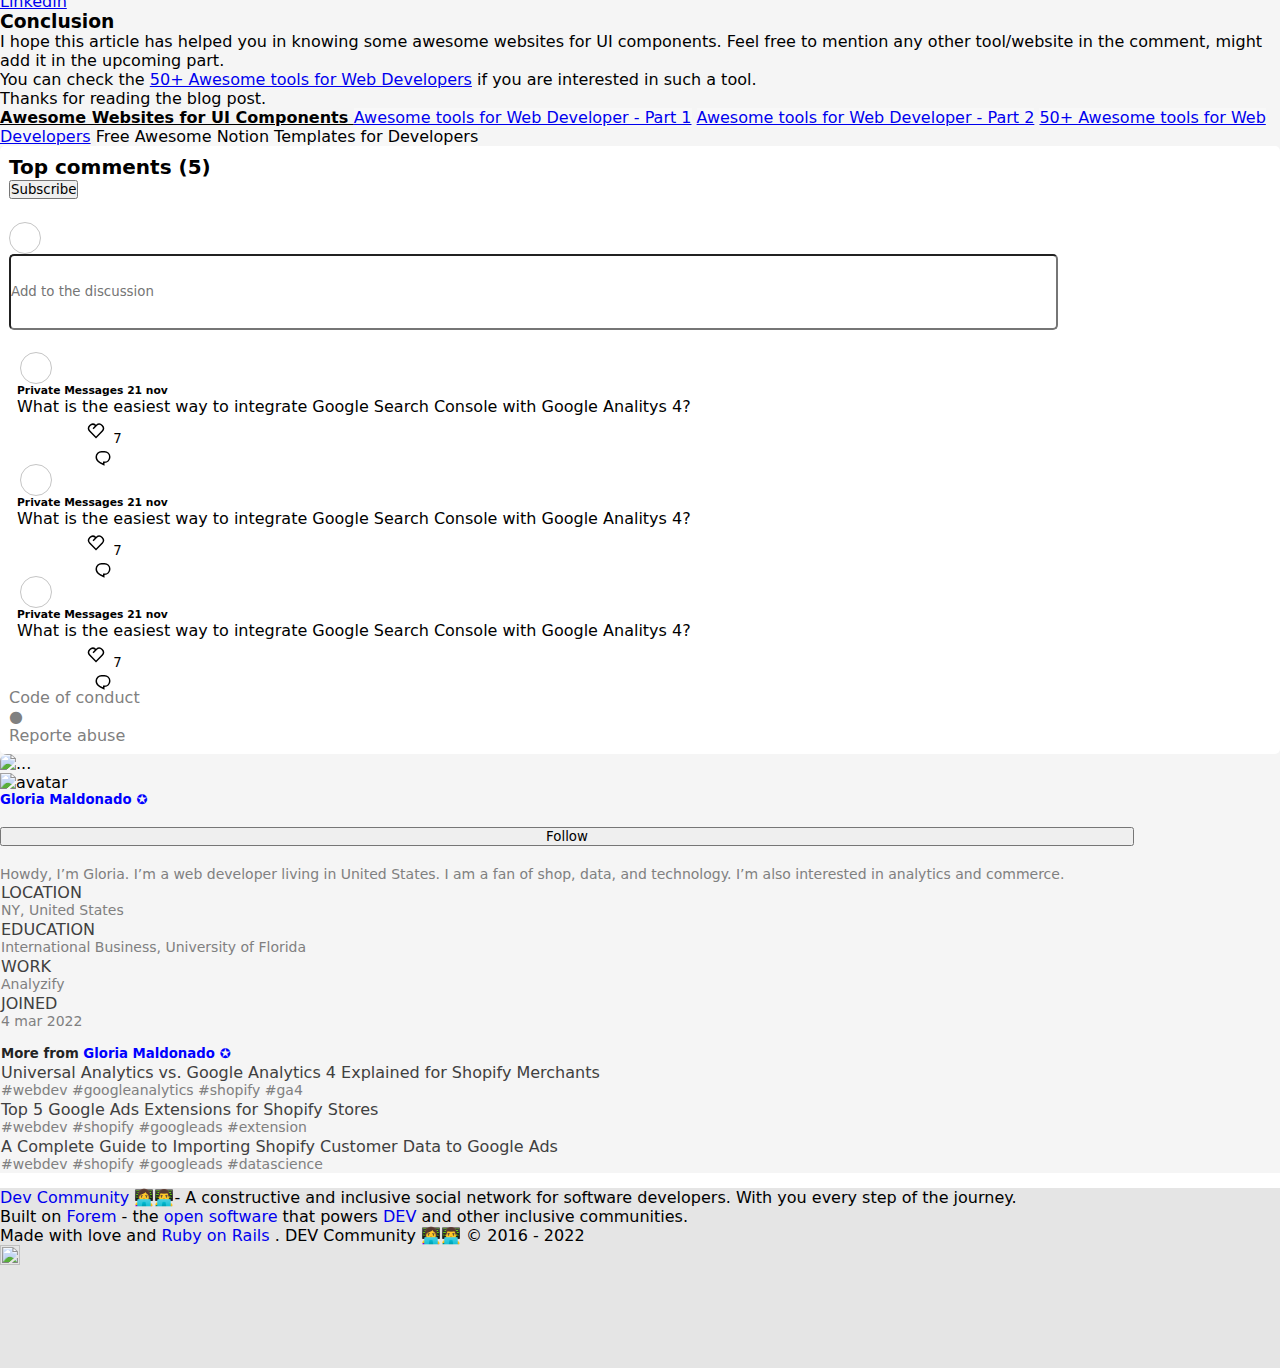
==== commit aef027b7: "ultimo arreglo" ====
--- a/src/entrada.html
+++ b/src/entrada.html
@@ -425,8 +425,8 @@
               </div>
             </section>
 
-            <aside class="col-lg-3 col-md-8 entrada__aside--centrar">
-              <div class="col--der--entrada col-lg-4">
+            <aside class="col-lg-4 col-md-8 entrada__aside--centrar">
+              <div class="col--der--entrada ">
                 
                   
     
--- a/style/style.css
+++ b/style/style.css
@@ -285,10 +285,6 @@
   }
 }
 @media screen and (min-width: 768px) {
-  .entrada__aside--centrar {
-    margin-left: 17%;
-    width: 83%;
-  }
   .aside__background--top {
     height: 4vh;
     border-radius: 7px 7px 0 0;
@@ -347,6 +343,59 @@
   }
   .col--der .aside__background--top {
     height: 1vh;
+  }
+  .col--der--entrada {
+    margin-right: 20px;
+  }
+  .col--der--entrada div {
+    width: 100%;
+    margin-bottom: 15px;
+  }
+  .col--der--entrada .card-body {
+    padding: 0px;
+  }
+  .col--der--entrada a {
+    text-decoration: none;
+    font-weight: bold;
+    color: #0000FF;
+  }
+  .col--der--entrada h5 {
+    font: 20px;
+    color: #404040;
+    font-weight: bold;
+  }
+  .col--der--entrada ul {
+    width: 100%;
+  }
+  .col--der--entrada li {
+    width: 100%;
+    display: flex;
+    flex-direction: column;
+    justify-content: flex-start;
+    list-style: none;
+    border: 1px double transparent;
+    color: #404040;
+  }
+  .col--der--entrada li p {
+    display: block;
+  }
+  .col--der--entrada p {
+    font-size: 14px;
+    color: gray;
+  }
+  .col--der--entrada p span {
+    background-color: yellow;
+    color: red;
+  }
+  .col--der--entrada button {
+    margin: 5px 0px 5px 0px;
+  }
+  .col--der--entrada .card-title--h5 {
+    color: #242424;
+  }
+  .col--der--entrada .aside__background--top {
+    height: 4vh;
+    border-radius: 7px 7px 0 0;
   }
 }
 @media screen and (max-width: 425px) {
